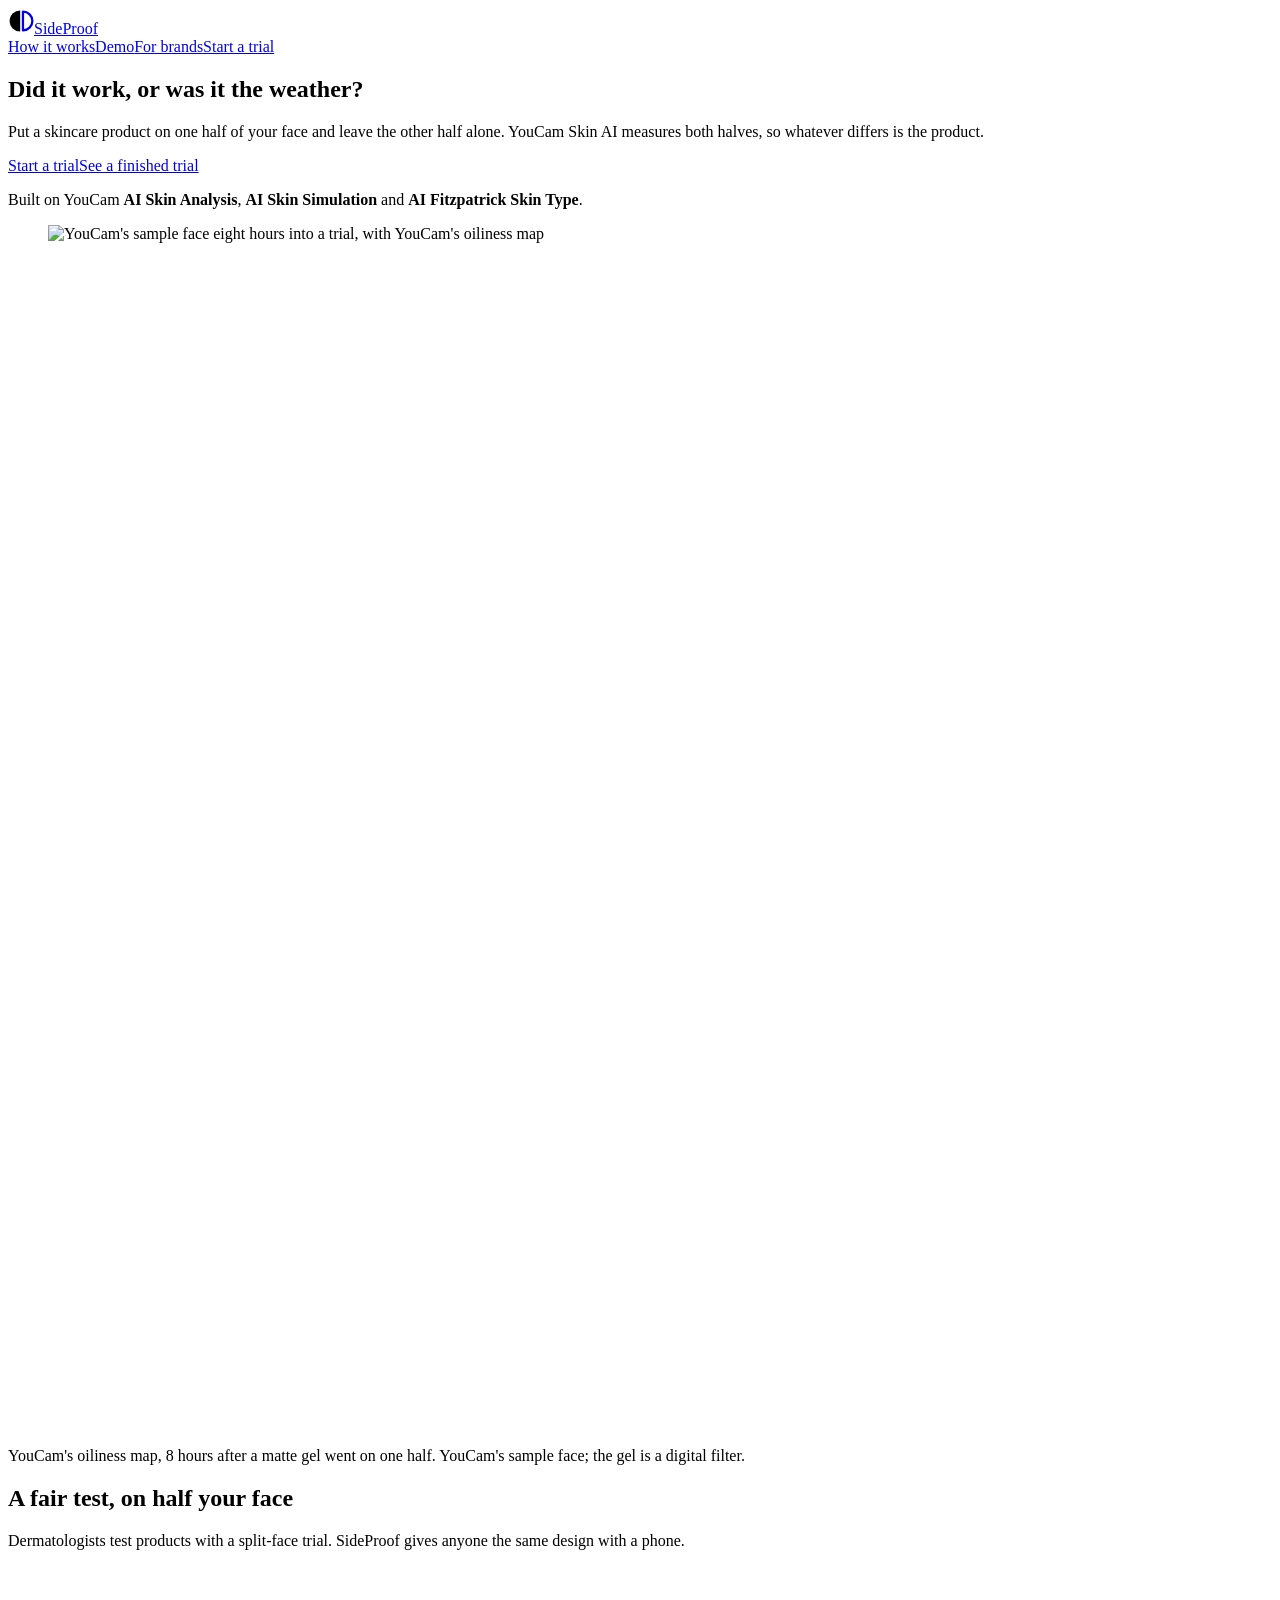
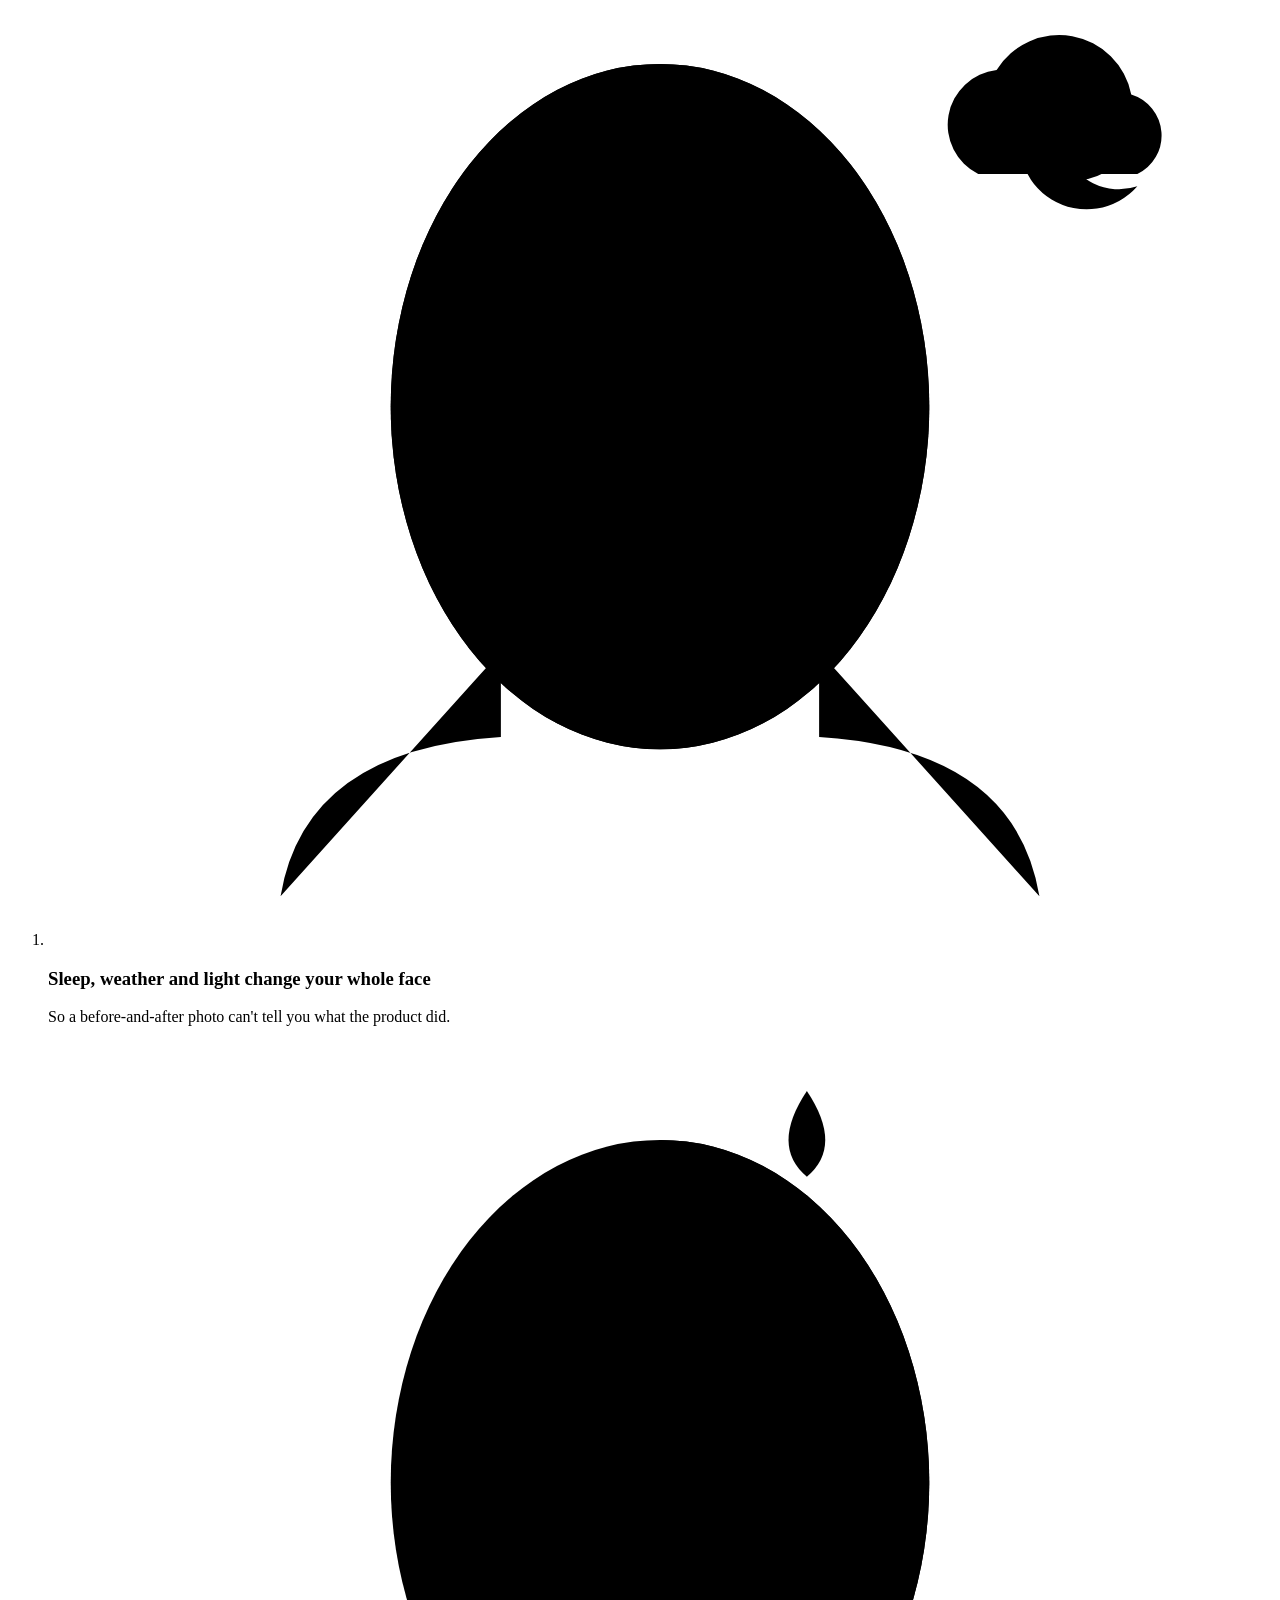
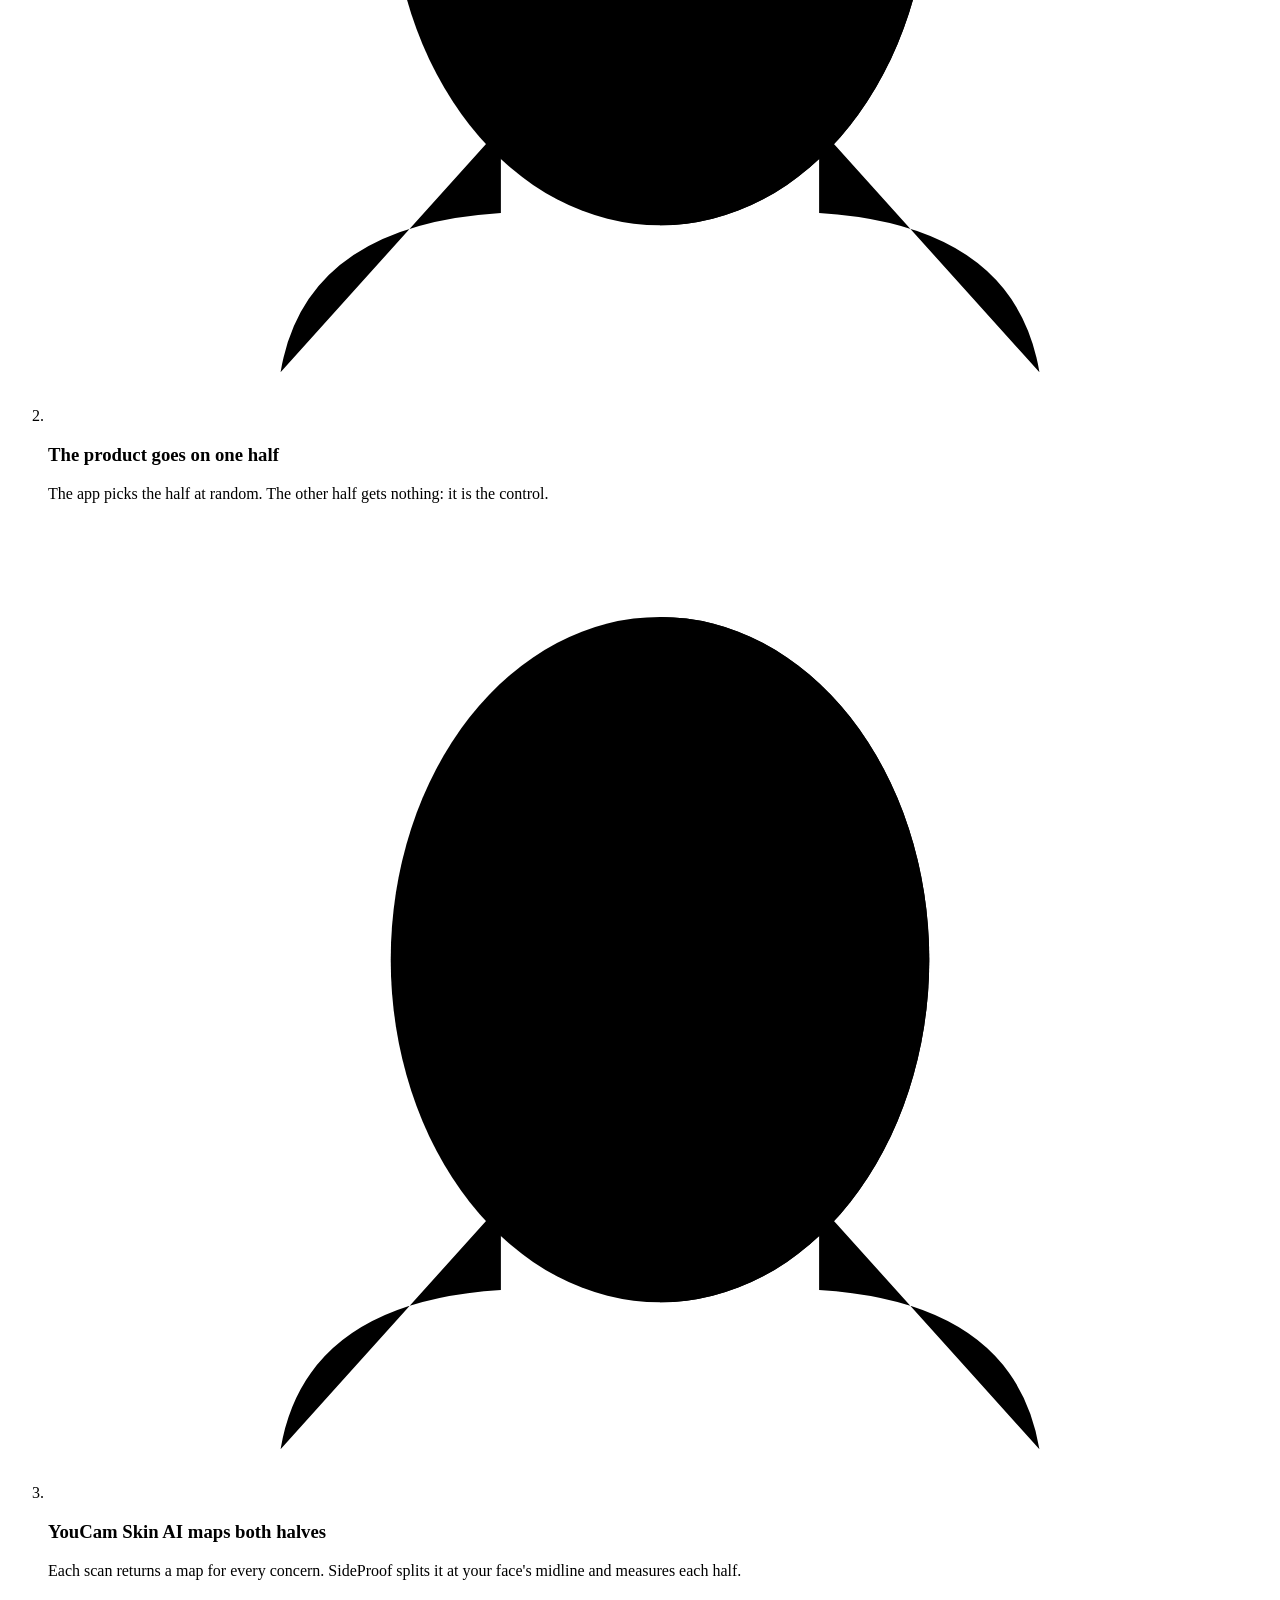
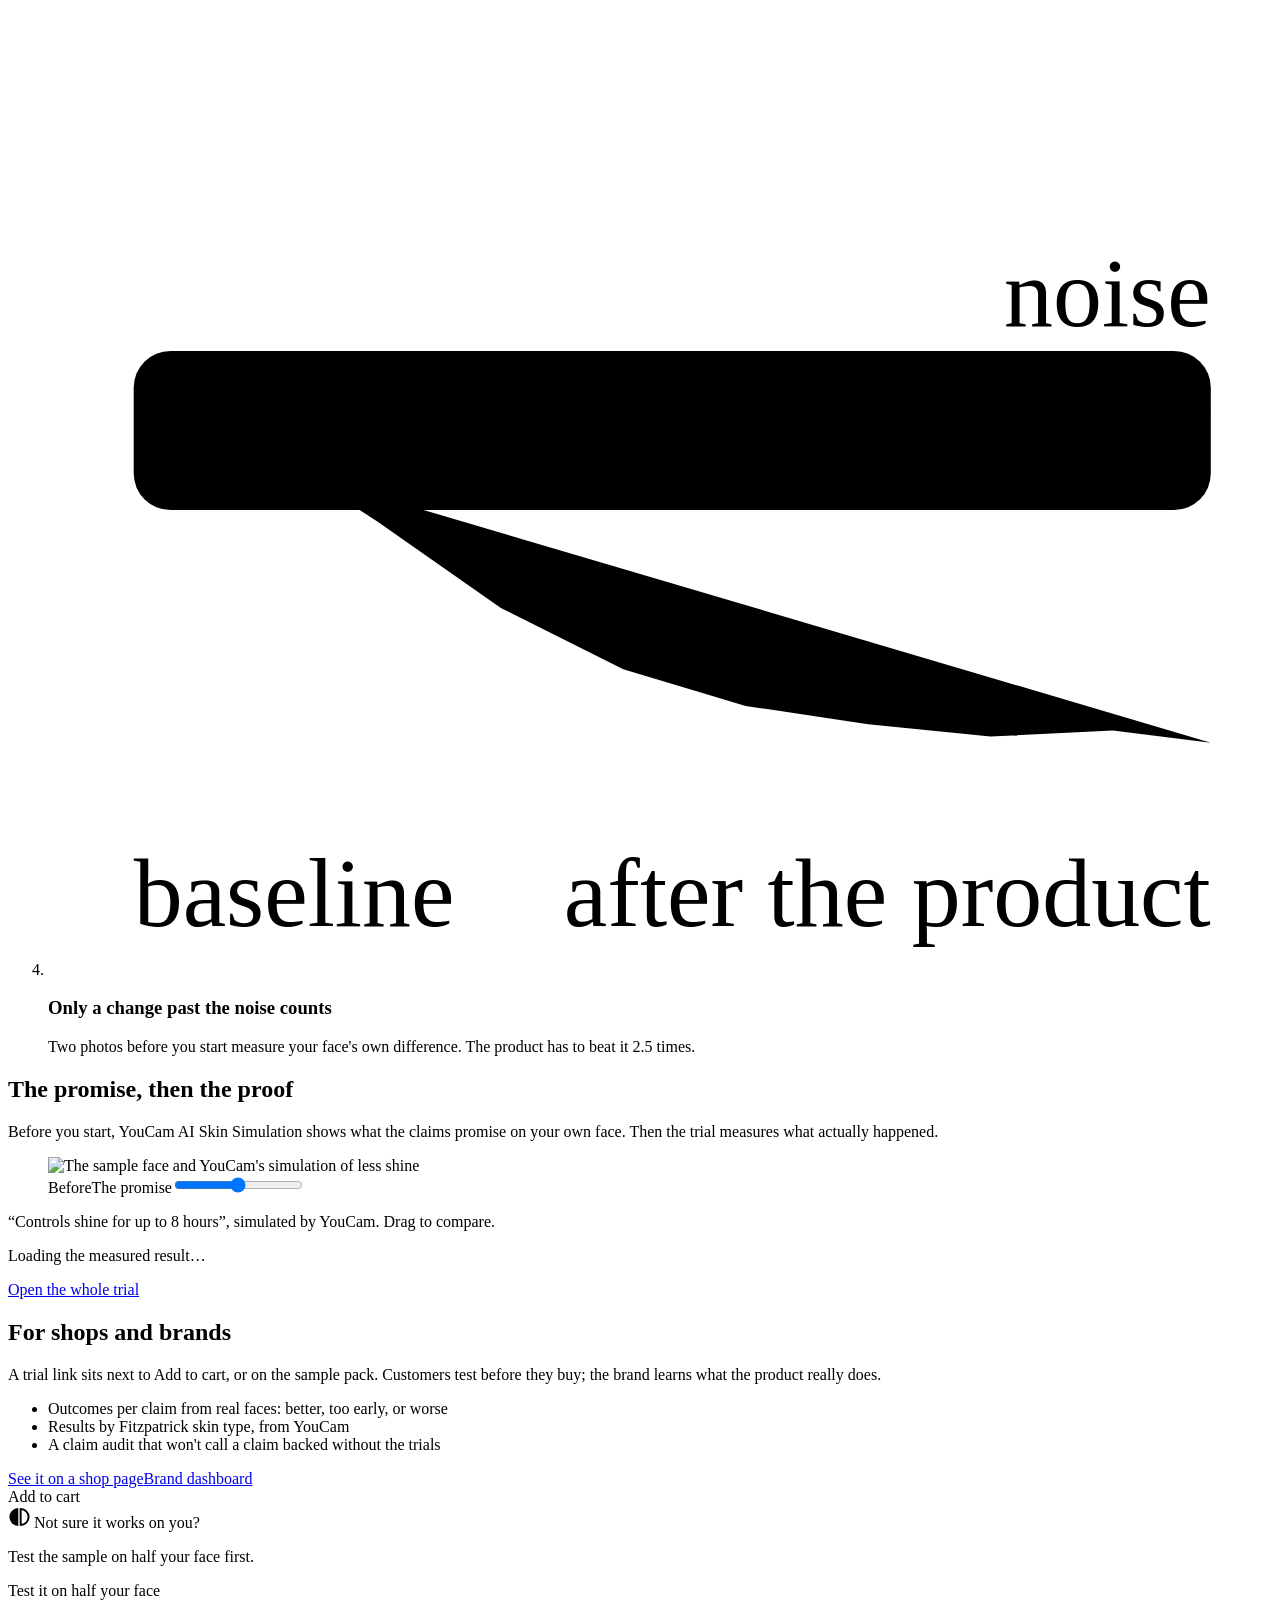
==== web-dist/index.html @ e0b5d931 "feat(app): YouCam's maps and the promise in the Android app; one source for the hero's numbers The A" ====
<!DOCTYPE html><html lang="en" class="PWQejW_variable izaPfW_variable"><head><meta charSet="utf-8"/><meta name="viewport" content="width=device-width, initial-scale=1"/><link rel="preload" href="/_next/static/media/4cf231d25563e07b-s.p.2874ccu1_u7jf.woff2" as="font" crossorigin="" type="font/woff2"/><link rel="preload" href="/_next/static/media/BricolageGrotesque-s.p.1uwcs07wwj__v.ttf" as="font" crossorigin="" type="font/ttf"/><link rel="preload" as="image" href="/demo-media/latest.jpg"/><link rel="preload" as="image" href="/demo-media/latest-oiliness.png"/><link rel="preload" as="image" href="/demo-media/baseline.jpg"/><link rel="preload" as="image" href="/demo-media/promise.jpg"/><link rel="stylesheet" href="/_next/static/chunks/27_x5f70g6dam.css" data-precedence="next"/><link rel="preload" as="script" fetchPriority="low" href="/_next/static/chunks/1x6obpmlu1_c2.js"/><script src="/_next/static/chunks/2r4s4h5xul1n-.js" async=""></script><script src="/_next/static/chunks/3wbm-994r45kr.js" async=""></script><script src="/_next/static/chunks/1kb4dcqdypxx7.js" async=""></script><script src="/_next/static/chunks/turbopack-3-ry682tkyiqk.js" async=""></script><script src="/_next/static/chunks/0umf92h1sb77c.js" async=""></script><script src="/_next/static/chunks/43yzdpwen7mfz.js" async=""></script><meta name="theme-color" content="#F2F4F3" media="(prefers-color-scheme: light)"/><meta name="theme-color" content="#0F171B" media="(prefers-color-scheme: dark)"/><title>SideProof</title><meta name="description" content="Test a skincare product on half your face. YouCam Skin AI measures both halves, so whatever differs is the product."/><link rel="icon" href="/favicon.png"/><link rel="apple-touch-icon" href="/icon-192.png"/><meta name="next-size-adjust" content=""/><script src="/_next/static/chunks/0cz1d0mv5g_q7.js" noModule=""></script></head><body><div hidden=""><!--$--><!--/$--></div><header class="nav"><a class="wordmark" aria-label="SideProof home" href="/"><svg width="26" height="26" viewBox="0 0 32 32" aria-hidden="true" class="mark"><path d="M15 3A13 13 0 0 0 15 29Z" fill="var(--cobalt)"></path><path d="M18.4 4.4A11.6 11.6 0 0 1 18.4 27.6Z" fill="none" stroke="currentColor" stroke-width="2.8" stroke-linejoin="round"></path></svg><span>SideProof</span></a><nav><a class="hide-sm" href="/#how">How it works</a><a class="hide-sm" href="/demo/">Demo</a><a class="hide-sm" href="/#brands">For brands</a><a class="btn btn-small" href="/new/">Start a trial</a></nav></header><main><section class="hero"><div class="hero-text"><h1>Did it work, or was it the weather?</h1><p class="lead">Put a skincare product on one half of your face and leave the other half alone. YouCam Skin AI measures both halves, so whatever differs is the product.</p><div class="ctas"><a class="btn" href="/new/">Start a trial</a><a class="btn btn-ghost" href="/demo/">See a finished trial</a></div><p class="apis">Built on YouCam <b>AI Skin Analysis</b>, <b>AI Skin Simulation</b> and <b>AI Fitzpatrick Skin Type</b>.</p></div><div class="hero-photo"><figure class="split"><img src="/demo-media/latest.jpg" alt="YouCam&#x27;s sample face eight hours into a trial, with YouCam&#x27;s oiliness map"/><img src="/demo-media/latest-oiliness.png" alt="" class="layer overlay"/><svg class="layer" viewBox="0 0 100 100" preserveAspectRatio="none" aria-hidden="true"><line x1="50" y1="0" x2="50" y2="100" class="midline"></line></svg></figure><p class="caption">YouCam&#x27;s oiliness map, 8 hours after a matte gel went on one half. YouCam&#x27;s sample face; the gel is a digital filter.</p></div></section><section id="how" class="section"><h2>A fair test, on half your face</h2><p class="lead narrow">Dermatologists test products with a split-face trial. SideProof gives anyone the same design with a phone.</p><ol class="steps"><li><svg viewBox="0 0 200 160" class="art art-weather" role="img" aria-label="Sun, cloud and night pass over the whole face"><g class="face"><path d="M38 152 Q42 128 74 126 L74 112 M126 112 L126 126 Q158 128 162 152"></path><ellipse cx="100" cy="72" rx="44" ry="56" class="skin"></ellipse><g class="features"><path d="M74 66 Q82 61 90 66 M110 66 Q118 61 126 66"></path><path d="M72 56 L90 54 M110 54 L128 56"></path><path d="M101 74 L95 92 L104 93"></path><path d="M88 106 Q100 112 112 106"></path></g></g><ellipse cx="100" cy="72" rx="44" ry="56" class="wash"></ellipse><g class="sky"><circle cx="168" cy="26" r="9" class="sun"></circle><path d="M152 34 a9 9 0 0 1 3-17 a12 12 0 0 1 22 4 a7 7 0 0 1 1 13 z" class="cloud"></path><path d="M172 18 a11 11 0 1 0 6 18 a9 9 0 0 1 -6 -18 z" class="moon"></path></g></svg><h3>Sleep, weather and light change your whole face</h3><p>So a before-and-after photo can&#x27;t tell you what the product did.</p></li><li><svg viewBox="0 0 200 160" class="art art-drop" role="img" aria-label="A drop of product lands on one half"><g class="face"><path d="M38 152 Q42 128 74 126 L74 112 M126 112 L126 126 Q158 128 162 152"></path><ellipse cx="100" cy="72" rx="44" ry="56" class="skin-control"></ellipse><g class="features"><path d="M74 66 Q82 61 90 66 M110 66 Q118 61 126 66"></path><path d="M72 56 L90 54 M110 54 L128 56"></path><path d="M101 74 L95 92 L104 93"></path><path d="M88 106 Q100 112 112 106"></path></g><line x1="100" y1="10" x2="100" y2="134" class="art-midline"></line></g><path d="M100 16 A44 56 0 0 1 100 128 Z" class="treated grow"></path><path d="M124 8 q6 9 0 14 q-6 -5 0 -14z" class="drop"></path></svg><h3>The product goes on one half</h3><p>The app picks the half at random. The other half gets nothing: it is the control.</p></li><li><svg viewBox="0 0 200 160" class="art art-scan" role="img" aria-label="A scan line maps both halves"><defs><clipPath id="head"><ellipse cx="100" cy="72" rx="44" ry="56"></ellipse></clipPath></defs><g class="face"><path d="M38 152 Q42 128 74 126 L74 112 M126 112 L126 126 Q158 128 162 152"></path><ellipse cx="100" cy="72" rx="44" ry="56" class="skin-control"></ellipse><g class="features"><path d="M74 66 Q82 61 90 66 M110 66 Q118 61 126 66"></path><path d="M72 56 L90 54 M110 54 L128 56"></path><path d="M101 74 L95 92 L104 93"></path><path d="M88 106 Q100 112 112 106"></path></g><line x1="100" y1="10" x2="100" y2="134" class="art-midline"></line></g><path d="M100 16 A44 56 0 0 1 100 128 Z" class="treated"></path><g clip-path="url(#head)"><circle cx="72" cy="40" r="2.6" class="spot " style="animation-delay:0.5s"></circle><circle cx="84" cy="58" r="2.6" class="spot " style="animation-delay:0.7250000000000001s"></circle><circle cx="66" cy="86" r="2.6" class="spot " style="animation-delay:1.075s"></circle><circle cx="80" cy="100" r="2.6" class="spot " style="animation-delay:1.25s"></circle><circle cx="92" cy="32" r="2.6" class="spot " style="animation-delay:0.4s"></circle><circle cx="118" cy="44" r="2.6" class="spot spot-t" style="animation-delay:0.55s"></circle><circle cx="128" cy="70" r="2.6" class="spot spot-t" style="animation-delay:0.875s"></circle><circle cx="112" cy="96" r="2.6" class="spot spot-t" style="animation-delay:1.2000000000000002s"></circle><circle cx="134" cy="90" r="2.6" class="spot spot-t" style="animation-delay:1.125s"></circle><circle cx="106" cy="60" r="2.6" class="spot spot-t" style="animation-delay:0.75s"></circle><rect x="50" y="0" width="100" height="6" class="scanline"></rect></g></svg><h3>YouCam Skin AI maps both halves</h3><p>Each scan returns a map for every concern. SideProof splits it at your face&#x27;s midline and measures each half.</p></li><li><svg viewBox="0 0 200 160" class="art art-chart" role="img" aria-label="The treated half&#x27;s line leaves the noise band; the control half stays inside"><rect x="14" y="58" width="176" height="26" rx="6" class="band"></rect><text x="190" y="54" text-anchor="end" class="art-label">noise</text><line x1="44" y1="30" x2="44" y2="138" class="divider"></line><text x="14" y="152" class="art-label">baseline</text><text x="190" y="152" text-anchor="end" class="art-label">after the product</text><polyline points="14,71 34,67 54,75 74,66 94,73 114,65 134,72 154,67 174,70 190,68" class="line-control"></polyline><polyline points="14,70 34,73 54,86 74,100 94,110 114,116 134,119 154,121 174,120 190,122" class="line-treated"></polyline></svg><h3>Only a change past the noise counts</h3><p>Two photos before you start measure your face&#x27;s own difference. The product has to beat it 2.5 times.</p></li></ol></section><section class="section"><h2>The promise, then the proof</h2><p class="lead narrow">Before you start, YouCam AI Skin Simulation shows what the claims promise on your own face. Then the trial measures what actually happened.</p><div class="two panel"><div><figure class="compare"><img src="/demo-media/baseline.jpg" alt="The sample face and YouCam&#x27;s simulation of less shine"/><img src="/demo-media/promise.jpg" alt="" class="layer" style="clip-path:inset(0 0 0 50%)"/><div class="handle" style="left:50%" aria-hidden="true"><span></span></div><span class="corner left">Before</span><span class="corner right">The promise</span><input type="range" min="0" max="100" aria-label="Drag between Before and The promise" value="50"/></figure><p class="caption">“Controls shine for up to 8 hours”, simulated by YouCam. Drag to compare.</p></div><div class="proof"><p class="muted">Loading the measured result…</p><a class="btn btn-ghost" href="/demo/">Open the whole trial</a></div></div></section><section id="brands" class="section brands"><div><h2>For shops and brands</h2><p class="lead">A trial link sits next to Add to cart, or on the sample pack. Customers test before they buy; the brand learns what the product really does.</p><ul class="ticks"><li>Outcomes per claim from real faces: better, too early, or worse</li><li>Results by Fitzpatrick skin type, from YouCam</li><li>A claim audit that won&#x27;t call a claim backed without the trials</li></ul><div class="ctas"><a href="/shop/A508A6" class="btn">See it on a shop page</a><a href="/dashboard" class="btn btn-ghost">Brand dashboard</a></div></div><div class="widget" aria-hidden="true"><div class="widget-buy">Add to cart</div><div class="widget-sp"><div class="widget-head"><svg width="22" height="22" viewBox="0 0 32 32" aria-hidden="true" class="mark"><path d="M15 3A13 13 0 0 0 15 29Z" fill="var(--cobalt)"></path><path d="M18.4 4.4A11.6 11.6 0 0 1 18.4 27.6Z" fill="none" stroke="currentColor" stroke-width="2.8" stroke-linejoin="round"></path></svg> Not sure it works on you?</div><p>Test the sample on half your face first.</p><div class="widget-btn">Test it on half your face</div></div></div></section></main><footer class="footer"><span>Photos are measured and dropped. Only the numbers are kept.</span><span>SideProof, built for the YouCam API hackathon</span></footer><!--$--><!--/$--><script id="_R_">(globalThis["TURBOPACK"] || (globalThis["TURBOPACK"] = [])).push({"otherChunks":["static/chunks/1x6obpmlu1_c2.js","static/chunks/2r4s4h5xul1n-.js","static/chunks/3wbm-994r45kr.js","static/chunks/1kb4dcqdypxx7.js"],"runtimeModuleIds":[94553]});</script><script src="/_next/static/chunks/1x6obpmlu1_c2.js" async=""></script><script>(self.__next_f=self.__next_f||[]).push([0])</script><script>self.__next_f.push([1,"1:\"$Sreact.fragment\"\n2:\"/_next/static/chunks/0umf92h1sb77c.js\"\n3:I[39756,[\"$2\"],\"default\"]\n4:I[37457,[\"$2\"],\"default\"]\n6:I[47257,[\"$2\"],\"ClientPageRoot\"]\n7:\"/_next/static/chunks/43yzdpwen7mfz.js\"\n8:I[31713,[\"$2\",\"$7\"],\"default\"]\nb:I[97367,[\"$2\"],\"OutletBoundary\"]\nc:\"$Sreact.suspense\"\ne:\"ViewportBoundary\"\nf:I[97367,[\"$2\"],\"$e\"]\n11:\"MetadataBoundary\"\n12:I[97367,[\"$2\"],\"$11\"]\n14:I[68027,[\"$2\"],\"default\",1]\n:HL[\"/_next/static/chunks/27_x5f70g6dam.css\",\"style\"]\n:HL[\"/_next/static/media/4cf231d25563e07b-s.p.2874ccu1_u7jf.woff2\",\"font\",{\"crossOrigin\":\"\",\"type\":\"font/woff2\"}]\n:HL[\"/_next/static/media/BricolageGrotesque-s.p.1uwcs07wwj__v.ttf\",\"font\",{\"crossOrigin\":\"\",\"type\":\"font/ttf\"}]\n5:[[\"children\",{\"s\":\"__PAGE__\",\"h\":512,\"d\":{\"r\":[\"$\",\"$1\",\"c\",{\"children\":[[\"$\",\"$L6\",null,{\"Component\":\"$8\",\"serverProvidedParams\":{\"searchParams\":{},\"params\":{},\"promises\":[\"$@9\",\"$@a\"]}}],[[\"$\",\"script\",\"script-0\",{\"src\":\"/_next/static/chunks/43yzdpwen7mfz.js\",\"async\":true,\"nonce\":\"$undefined\"}]],[\"$\",\"$Lb\",null,{\"children\":[\"$\",\"$c\",null,{\"name\":\"Next.MetadataOutlet\",\"children\":\"$@d\"}]}]]}],\"p\":false,\"v\":null}}]]\n0:{\"P\":null,\"c\":[\"\",\"\"],\"q\":\"\",\"i\":false,\"t\":{\"t\":{\"s\":\"\",\"h\":528,\"d\":{\"r\":[\"$\",\"$1\",\"c\",{\"children\":[[[\"$\",\"link\",\"0\",{\"rel\":\"stylesheet\",\"href\":\"/_next/static/chunks/27_x5f70g6dam.css\",\"precedence\":\"next\",\"crossOrigin\":\"$undefined\",\"nonce\":\"$undefined\"}],[\"$\",\"script\",\"script-0\",{\"src\":\"/_next/static/chunks/0umf92h1sb77c.js\",\"async\":true,\"nonce\":\"$undefined\"}]],[\"$\",\"html\",null,{\"lang\":\"en\",\"className\":\"PWQejW_variable izaPfW_variable\",\"children\":[\"$\",\"body\",null,{\"children\":[\"$\",\"$L3\",null,{\"parallelRouterKey\":\"children\",\"error\":\"$undefined\",\"errorStyles\":\"$undefined\",\"errorScripts\":\"$undefined\",\"template\":[\"$\",\"$L4\",null,{}],\"templateStyles\":\"$undefined\",\"templateScripts\":\"$undefined\",\"notFound\":[[[\"$\",\"title\",null,{\"children\":\"404: This page could not be found.\"}],[\"$\",\"div\",null,{\"style\":{\"fontFamily\":\"system-ui,\\\"Segoe UI\\\",Roboto,Helvetica,Arial,sans-serif,\\\"Apple Color Emoji\\\",\\\"Segoe UI Emoji\\\"\",\"height\":\"100vh\",\"textAlign\":\"center\",\"display\":\"flex\",\"flexDirection\":\"column\",\"alignItems\":\"center\",\"justifyContent\":\"center\"},\"children\":[\"$\",\"div\",null,{\"children\":[[\"$\",\"style\",null,{\"dangerouslySetInnerHTML\":{\"__html\":\"body{color:#000;background:#fff;margin:0}.next-error-h1{border-right:1px solid rgba(0,0,0,.3)}@media (prefers-color-scheme:dark){body{color:#fff;background:#000}.next-error-h1{border-right:1px solid rgba(255,255,255,.3)}}\"}}],[\"$\",\"h1\",null,{\"className\":\"next-error-h1\",\"style\":{\"display\":\"inline-block\",\"margin\":\"0 20px 0 0\",\"padding\":\"0 23px 0 0\",\"fontSize\":24,\"fontWeight\":500,\"verticalAlign\":\"top\",\"lineHeight\":\"49px\"},\"children\":404}],[\"$\",\"div\",null,{\"style\":{\"display\":\"inline-block\"},\"children\":[\"$\",\"h2\",null,{\"style\":{\"fontSize\":14,\"fontWeight\":400,\"lineHeight\":\"49px\",\"margin\":0},\"children\":\"This page could not be found.\"}]}]]}]}]],[]],\"forbidden\":\"$undefined\",\"unauthorized\":\"$undefined\"}]}]}]]}],\"p\":false,\"v\":null},\"c\":\"$Q5\"},\"h\":{\"r\":[\"$\",\"$1\",\"h\",{\"children\":[null,[\"$\",\"$Lf\",null,{\"children\":\"$L10\"}],[\"$\",\"$L12\",null,{\"children\":[[\"$\",\"div\",null,{\"hidden\":true,\"children\":[\"$\",\"$c\",null,{\"name\":\"Next.Metadata\",\"children\":\"$L13\"}]}],null]}],[\"$\",\"meta\",null,{\"name\":\"next-size-adjust\",\"content\":\"\"}]]}],\"p\":false,\"v\":null}},\"m\":\"$undefined\",\"G\":[\"$14\",[[\"$\",\"link\",\"0\",{\"rel\":\"stylesheet\",\"href\":\"/_next/static/chunks/27_x5f70g6dam.css\",\"precedence\":\"next\",\"crossOrigin\":\"$undefined\",\"nonce\":\"$undefined\"}]]],\"S\":true,\"r\":\"$undefined\",\"s\":\"$undefined\",\"a\":\"$undefined\",\"l\":\"$undefined\",\"p\":\"$undefined\",\"d\":\"$undefined\",\"b\":\"whlIcGqaySidC0x1lei0B\"}\n9:{}\na:\"$5:0:1:d:r:props:children:0:props:serverProvidedParams:params\"\n10:[[\"$\",\"meta\",\"0\",{\"charSet\":\"utf-8\"}],[\"$\",\"meta\",\"1\",{\"name\":\"viewport\",\"content\":\"width=device-width, initial-scale=1\"}],[\"$\",\"meta\",\"2\",{\"name\":\"theme-color\",\"content\":\"#F2F4F3\",\"media\":\"(prefers-color-scheme: light)\"}],[\"$\",\"meta\",\"3\",{\"name\":\"theme-color\",\"content\":\"#0F171B\",\"media\":\"(prefers-color-scheme: dark)\"}]]\n15:I[27201,[\"$2\"],\"IconMark\"]\nd:null\n13:[[\"$\",\"title\",\"0\",{\"children\":\"SideProof\"}],[\"$\",\"meta\",\"1\",{\"name\":\"description\",\"content\":\"Test a skincare product on half your face. YouCam Skin AI measures both halves, so whatever differs is the product.\"}],[\"$\",\"link\",\"2\",{\"rel\":\"icon\",\"href\":\"/favicon.png\"}],[\"$\",\"link\",\"3\",{\"rel\":\"apple-touch-icon\",\"href\":\"/icon-192.png\"}],[\"$\",\"$L15\",\"4\",{}]]\n"])</script></body></html>
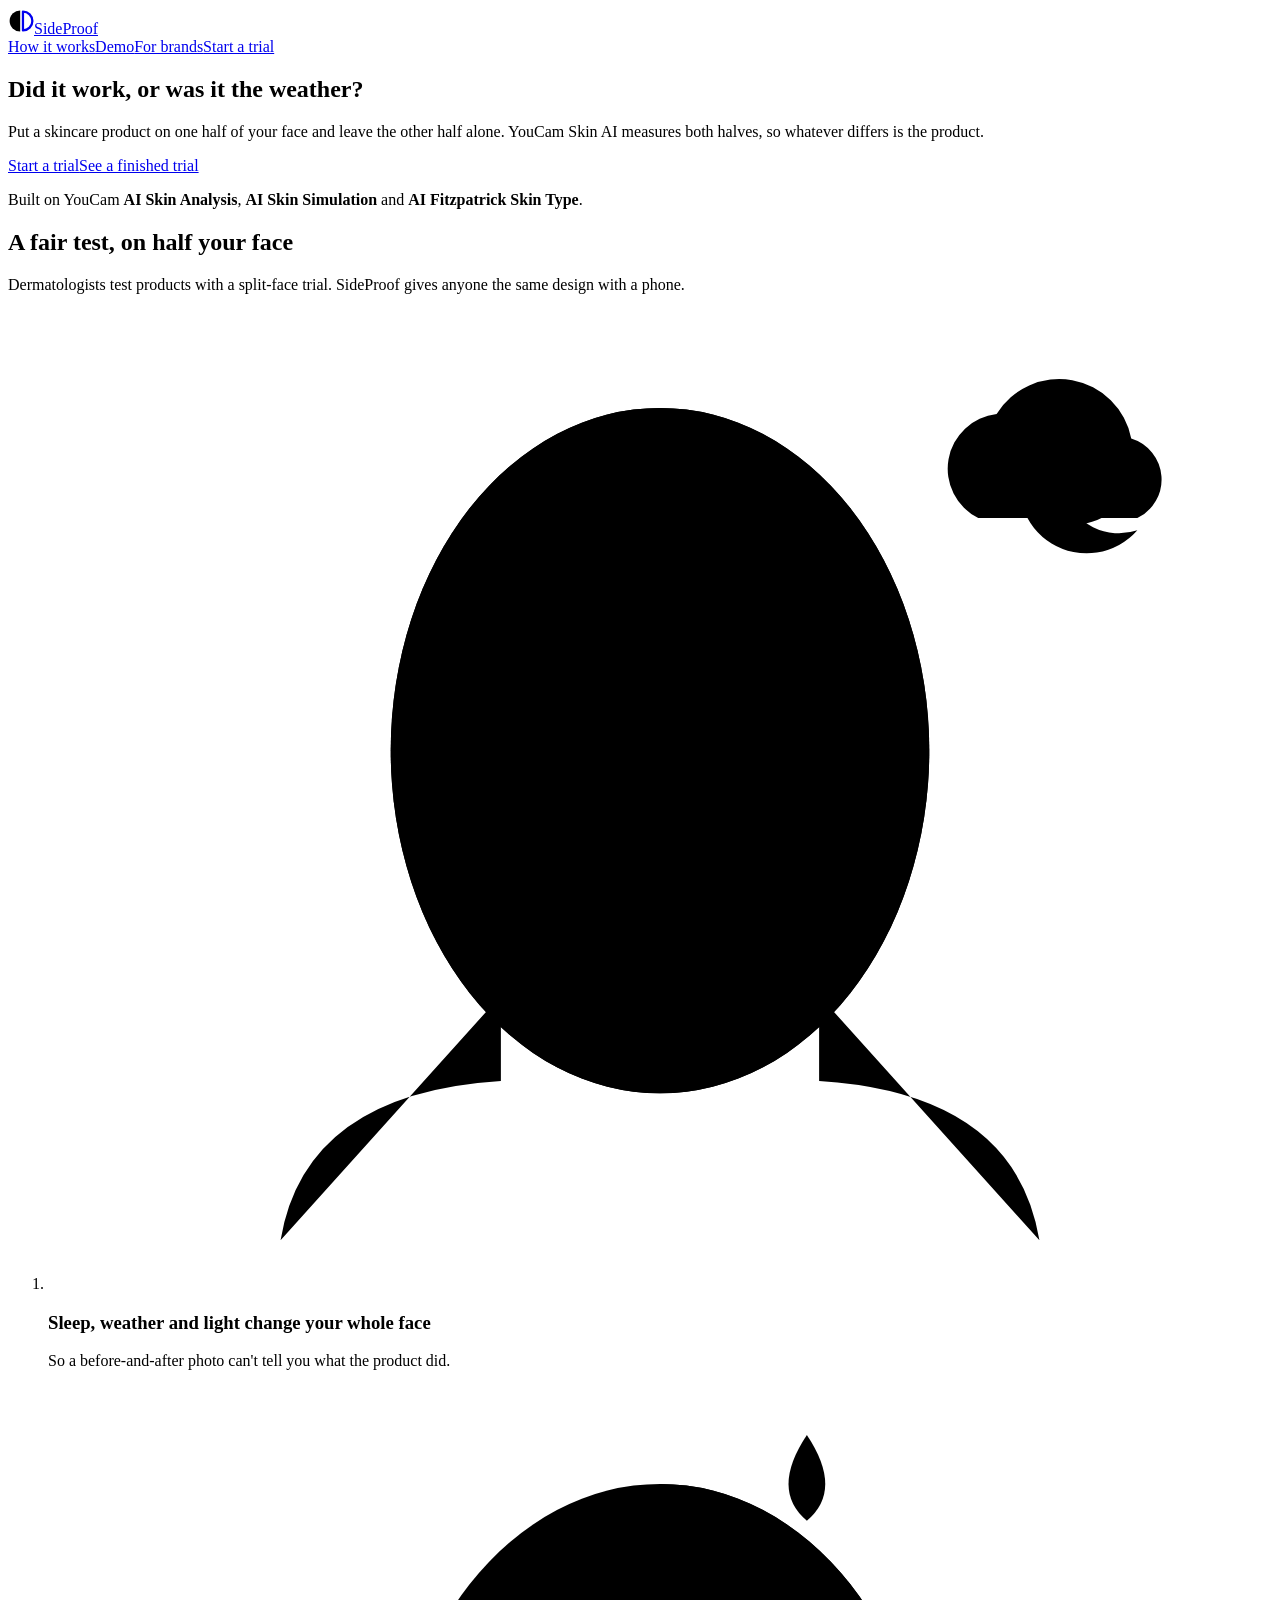
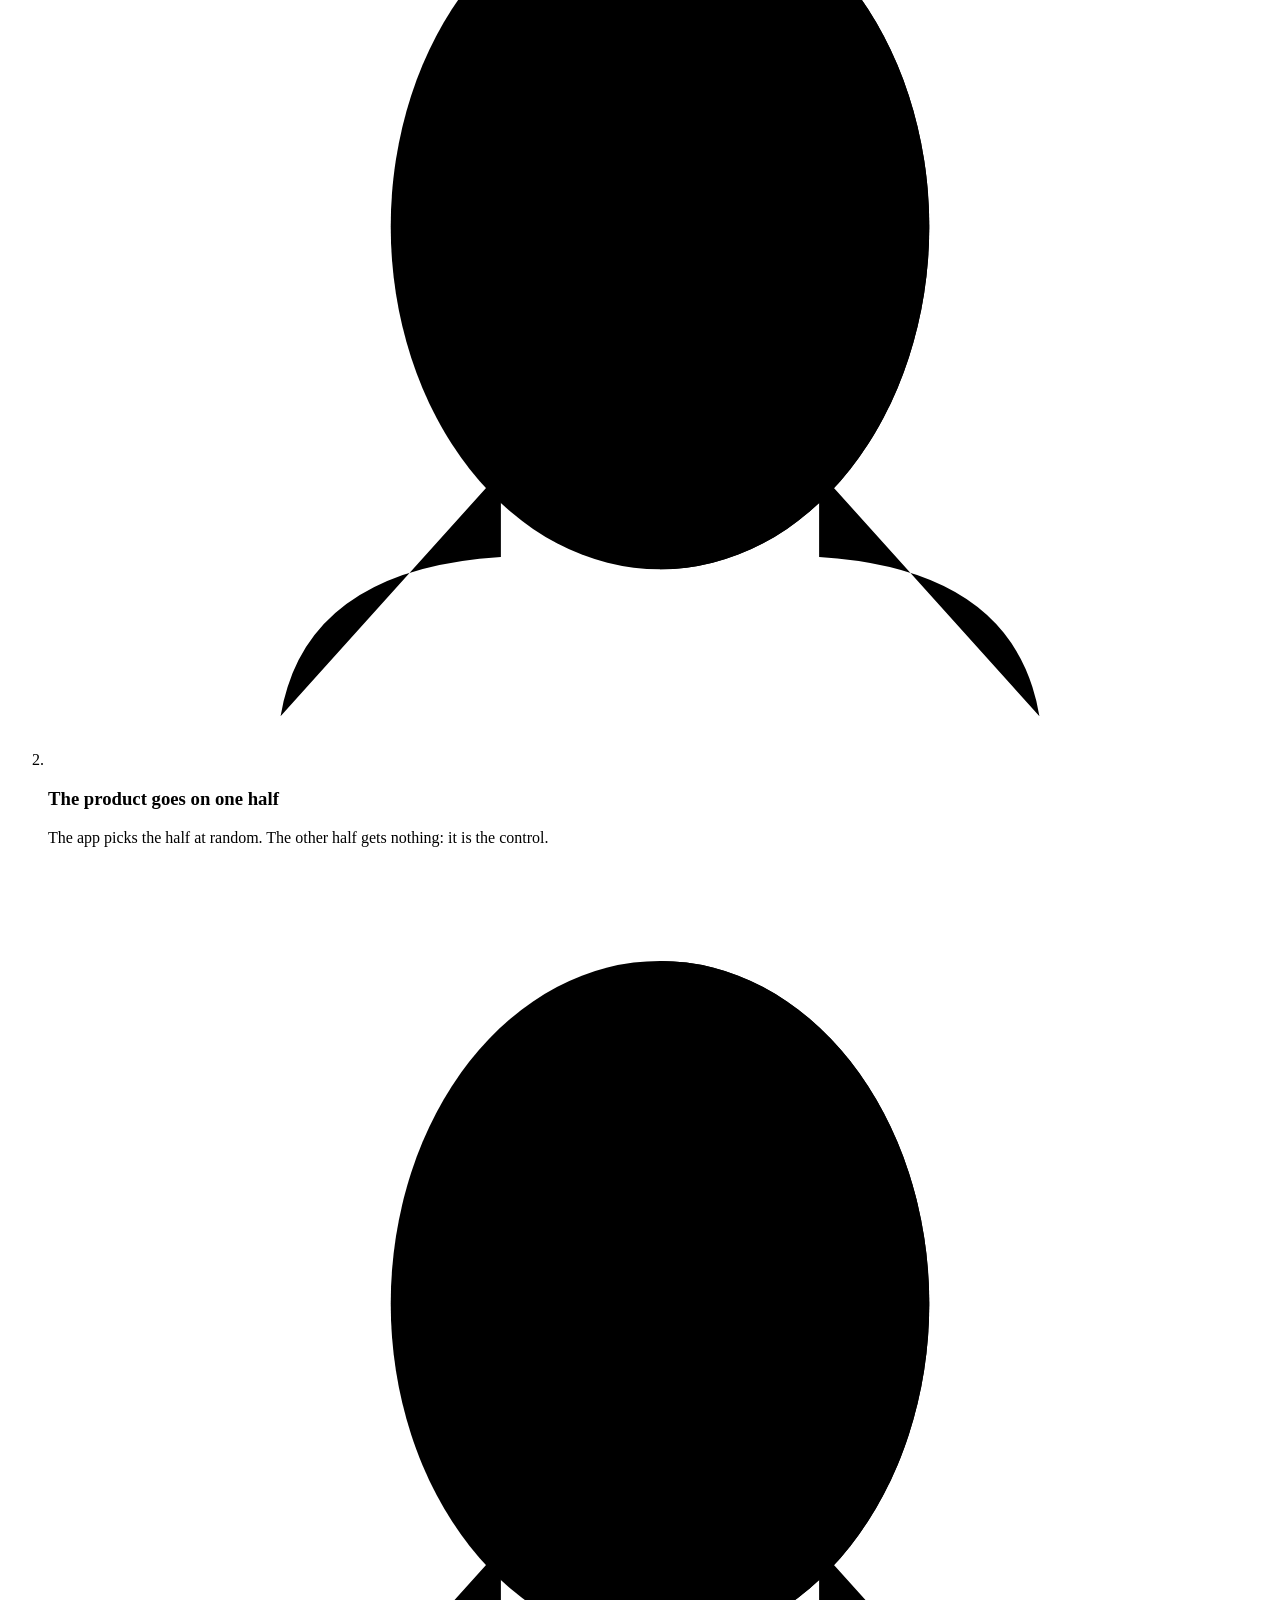
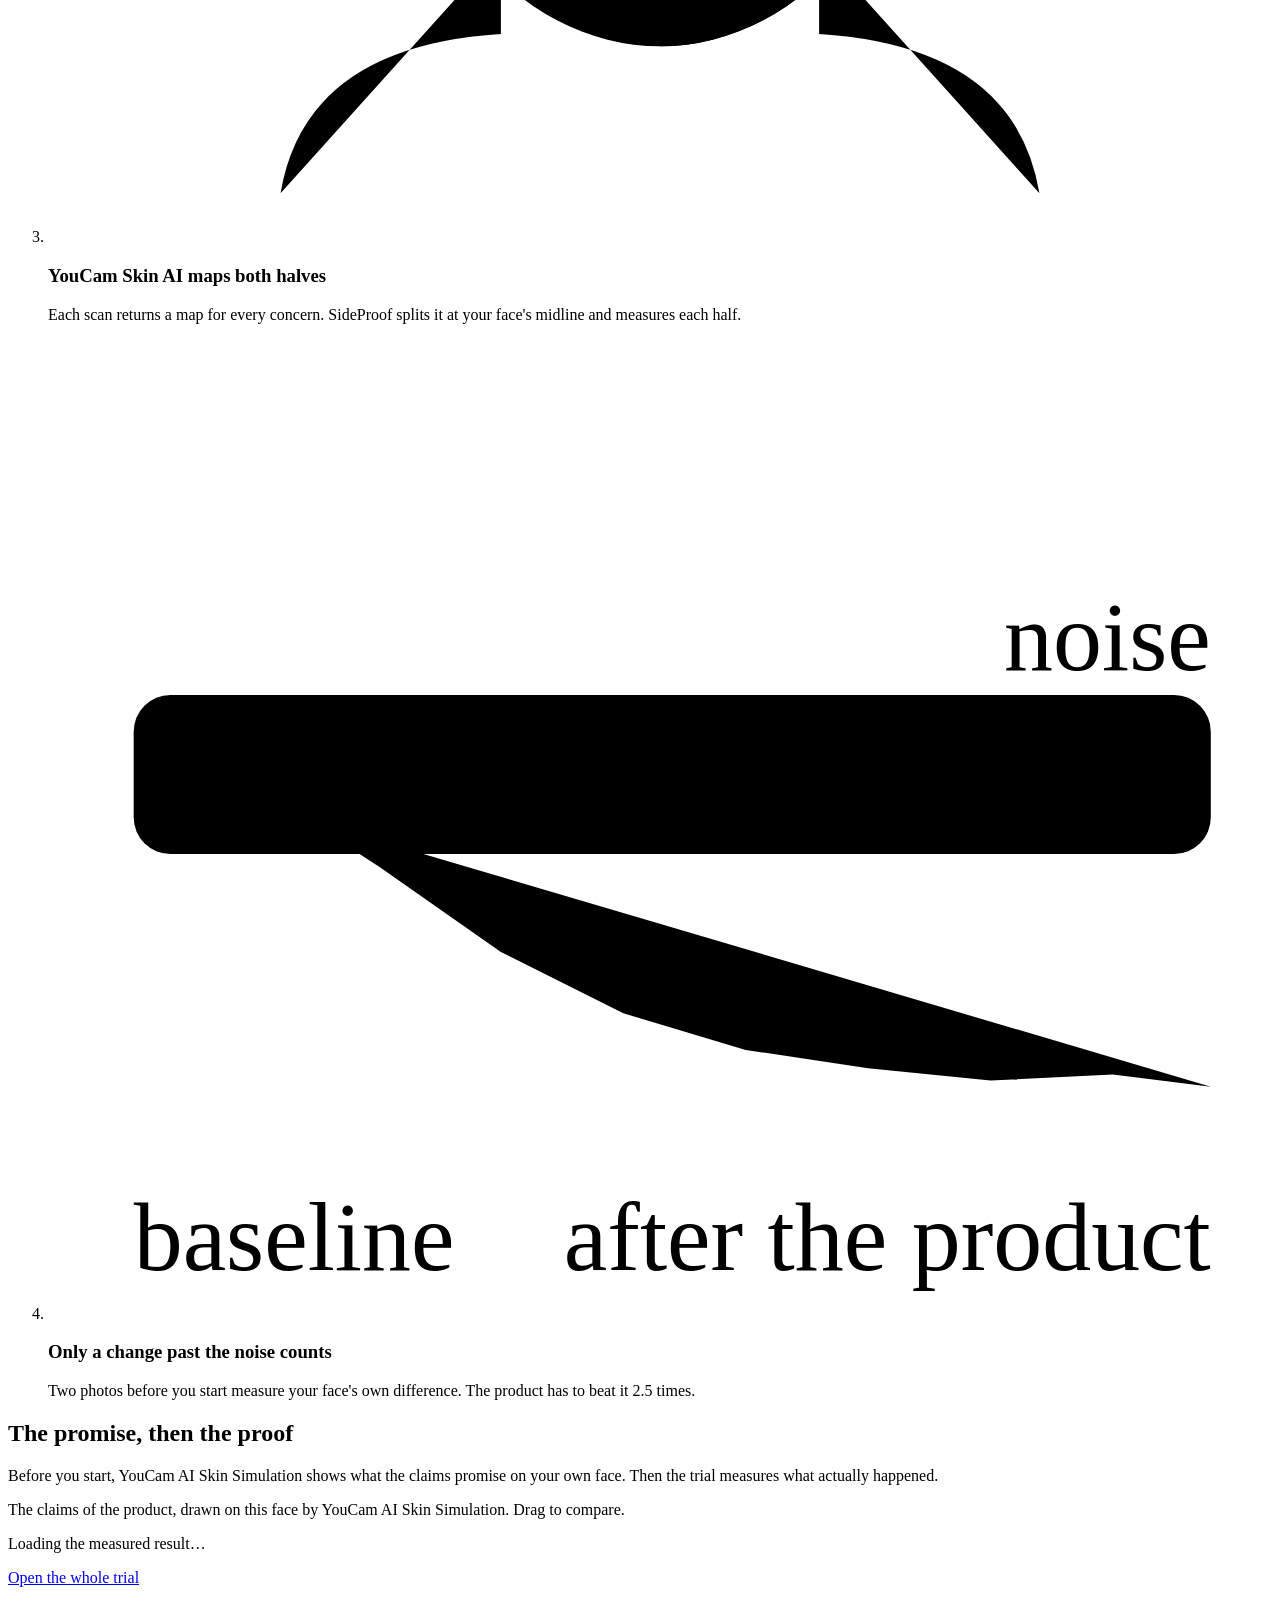
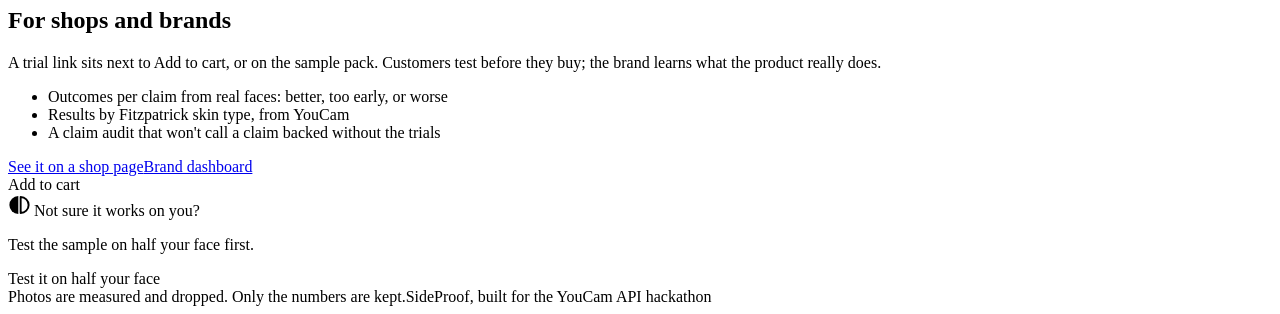
==== commit 8a20bb0a: "feat(web, app): two faces up front, a compare slider you can see working - The hero opens on the tri" ====
--- a/web-dist/index.html
+++ b/web-dist/index.html
@@ -1 +1 @@
-<!DOCTYPE html><html lang="en" class="PWQejW_variable izaPfW_variable"><head><meta charSet="utf-8"/><meta name="viewport" content="width=device-width, initial-scale=1"/><link rel="preload" href="/_next/static/media/4cf231d25563e07b-s.p.2874ccu1_u7jf.woff2" as="font" crossorigin="" type="font/woff2"/><link rel="preload" href="/_next/static/media/BricolageGrotesque-s.p.1uwcs07wwj__v.ttf" as="font" crossorigin="" type="font/ttf"/><link rel="preload" as="image" href="/demo-media/latest.jpg"/><link rel="preload" as="image" href="/demo-media/latest-oiliness.png"/><link rel="preload" as="image" href="/demo-media/baseline.jpg"/><link rel="preload" as="image" href="/demo-media/promise.jpg"/><link rel="stylesheet" href="/_next/static/chunks/27_x5f70g6dam.css" data-precedence="next"/><link rel="preload" as="script" fetchPriority="low" href="/_next/static/chunks/1x6obpmlu1_c2.js"/><script src="/_next/static/chunks/2r4s4h5xul1n-.js" async=""></script><script src="/_next/static/chunks/3wbm-994r45kr.js" async=""></script><script src="/_next/static/chunks/1kb4dcqdypxx7.js" async=""></script><script src="/_next/static/chunks/turbopack-3-ry682tkyiqk.js" async=""></script><script src="/_next/static/chunks/0umf92h1sb77c.js" async=""></script><script src="/_next/static/chunks/43yzdpwen7mfz.js" async=""></script><meta name="theme-color" content="#F2F4F3" media="(prefers-color-scheme: light)"/><meta name="theme-color" content="#0F171B" media="(prefers-color-scheme: dark)"/><title>SideProof</title><meta name="description" content="Test a skincare product on half your face. YouCam Skin AI measures both halves, so whatever differs is the product."/><link rel="icon" href="/favicon.png"/><link rel="apple-touch-icon" href="/icon-192.png"/><meta name="next-size-adjust" content=""/><script src="/_next/static/chunks/0cz1d0mv5g_q7.js" noModule=""></script></head><body><div hidden=""><!--$--><!--/$--></div><header class="nav"><a class="wordmark" aria-label="SideProof home" href="/"><svg width="26" height="26" viewBox="0 0 32 32" aria-hidden="true" class="mark"><path d="M15 3A13 13 0 0 0 15 29Z" fill="var(--cobalt)"></path><path d="M18.4 4.4A11.6 11.6 0 0 1 18.4 27.6Z" fill="none" stroke="currentColor" stroke-width="2.8" stroke-linejoin="round"></path></svg><span>SideProof</span></a><nav><a class="hide-sm" href="/#how">How it works</a><a class="hide-sm" href="/demo/">Demo</a><a class="hide-sm" href="/#brands">For brands</a><a class="btn btn-small" href="/new/">Start a trial</a></nav></header><main><section class="hero"><div class="hero-text"><h1>Did it work, or was it the weather?</h1><p class="lead">Put a skincare product on one half of your face and leave the other half alone. YouCam Skin AI measures both halves, so whatever differs is the product.</p><div class="ctas"><a class="btn" href="/new/">Start a trial</a><a class="btn btn-ghost" href="/demo/">See a finished trial</a></div><p class="apis">Built on YouCam <b>AI Skin Analysis</b>, <b>AI Skin Simulation</b> and <b>AI Fitzpatrick Skin Type</b>.</p></div><div class="hero-photo"><figure class="split"><img src="/demo-media/latest.jpg" alt="YouCam&#x27;s sample face eight hours into a trial, with YouCam&#x27;s oiliness map"/><img src="/demo-media/latest-oiliness.png" alt="" class="layer overlay"/><svg class="layer" viewBox="0 0 100 100" preserveAspectRatio="none" aria-hidden="true"><line x1="50" y1="0" x2="50" y2="100" class="midline"></line></svg></figure><p class="caption">YouCam&#x27;s oiliness map, 8 hours after a matte gel went on one half. YouCam&#x27;s sample face; the gel is a digital filter.</p></div></section><section id="how" class="section"><h2>A fair test, on half your face</h2><p class="lead narrow">Dermatologists test products with a split-face trial. SideProof gives anyone the same design with a phone.</p><ol class="steps"><li><svg viewBox="0 0 200 160" class="art art-weather" role="img" aria-label="Sun, cloud and night pass over the whole face"><g class="face"><path d="M38 152 Q42 128 74 126 L74 112 M126 112 L126 126 Q158 128 162 152"></path><ellipse cx="100" cy="72" rx="44" ry="56" class="skin"></ellipse><g class="features"><path d="M74 66 Q82 61 90 66 M110 66 Q118 61 126 66"></path><path d="M72 56 L90 54 M110 54 L128 56"></path><path d="M101 74 L95 92 L104 93"></path><path d="M88 106 Q100 112 112 106"></path></g></g><ellipse cx="100" cy="72" rx="44" ry="56" class="wash"></ellipse><g class="sky"><circle cx="168" cy="26" r="9" class="sun"></circle><path d="M152 34 a9 9 0 0 1 3-17 a12 12 0 0 1 22 4 a7 7 0 0 1 1 13 z" class="cloud"></path><path d="M172 18 a11 11 0 1 0 6 18 a9 9 0 0 1 -6 -18 z" class="moon"></path></g></svg><h3>Sleep, weather and light change your whole face</h3><p>So a before-and-after photo can&#x27;t tell you what the product did.</p></li><li><svg viewBox="0 0 200 160" class="art art-drop" role="img" aria-label="A drop of product lands on one half"><g class="face"><path d="M38 152 Q42 128 74 126 L74 112 M126 112 L126 126 Q158 128 162 152"></path><ellipse cx="100" cy="72" rx="44" ry="56" class="skin-control"></ellipse><g class="features"><path d="M74 66 Q82 61 90 66 M110 66 Q118 61 126 66"></path><path d="M72 56 L90 54 M110 54 L128 56"></path><path d="M101 74 L95 92 L104 93"></path><path d="M88 106 Q100 112 112 106"></path></g><line x1="100" y1="10" x2="100" y2="134" class="art-midline"></line></g><path d="M100 16 A44 56 0 0 1 100 128 Z" class="treated grow"></path><path d="M124 8 q6 9 0 14 q-6 -5 0 -14z" class="drop"></path></svg><h3>The product goes on one half</h3><p>The app picks the half at random. The other half gets nothing: it is the control.</p></li><li><svg viewBox="0 0 200 160" class="art art-scan" role="img" aria-label="A scan line maps both halves"><defs><clipPath id="head"><ellipse cx="100" cy="72" rx="44" ry="56"></ellipse></clipPath></defs><g class="face"><path d="M38 152 Q42 128 74 126 L74 112 M126 112 L126 126 Q158 128 162 152"></path><ellipse cx="100" cy="72" rx="44" ry="56" class="skin-control"></ellipse><g class="features"><path d="M74 66 Q82 61 90 66 M110 66 Q118 61 126 66"></path><path d="M72 56 L90 54 M110 54 L128 56"></path><path d="M101 74 L95 92 L104 93"></path><path d="M88 106 Q100 112 112 106"></path></g><line x1="100" y1="10" x2="100" y2="134" class="art-midline"></line></g><path d="M100 16 A44 56 0 0 1 100 128 Z" class="treated"></path><g clip-path="url(#head)"><circle cx="72" cy="40" r="2.6" class="spot " style="animation-delay:0.5s"></circle><circle cx="84" cy="58" r="2.6" class="spot " style="animation-delay:0.7250000000000001s"></circle><circle cx="66" cy="86" r="2.6" class="spot " style="animation-delay:1.075s"></circle><circle cx="80" cy="100" r="2.6" class="spot " style="animation-delay:1.25s"></circle><circle cx="92" cy="32" r="2.6" class="spot " style="animation-delay:0.4s"></circle><circle cx="118" cy="44" r="2.6" class="spot spot-t" style="animation-delay:0.55s"></circle><circle cx="128" cy="70" r="2.6" class="spot spot-t" style="animation-delay:0.875s"></circle><circle cx="112" cy="96" r="2.6" class="spot spot-t" style="animation-delay:1.2000000000000002s"></circle><circle cx="134" cy="90" r="2.6" class="spot spot-t" style="animation-delay:1.125s"></circle><circle cx="106" cy="60" r="2.6" class="spot spot-t" style="animation-delay:0.75s"></circle><rect x="50" y="0" width="100" height="6" class="scanline"></rect></g></svg><h3>YouCam Skin AI maps both halves</h3><p>Each scan returns a map for every concern. SideProof splits it at your face&#x27;s midline and measures each half.</p></li><li><svg viewBox="0 0 200 160" class="art art-chart" role="img" aria-label="The treated half&#x27;s line leaves the noise band; the control half stays inside"><rect x="14" y="58" width="176" height="26" rx="6" class="band"></rect><text x="190" y="54" text-anchor="end" class="art-label">noise</text><line x1="44" y1="30" x2="44" y2="138" class="divider"></line><text x="14" y="152" class="art-label">baseline</text><text x="190" y="152" text-anchor="end" class="art-label">after the product</text><polyline points="14,71 34,67 54,75 74,66 94,73 114,65 134,72 154,67 174,70 190,68" class="line-control"></polyline><polyline points="14,70 34,73 54,86 74,100 94,110 114,116 134,119 154,121 174,120 190,122" class="line-treated"></polyline></svg><h3>Only a change past the noise counts</h3><p>Two photos before you start measure your face&#x27;s own difference. The product has to beat it 2.5 times.</p></li></ol></section><section class="section"><h2>The promise, then the proof</h2><p class="lead narrow">Before you start, YouCam AI Skin Simulation shows what the claims promise on your own face. Then the trial measures what actually happened.</p><div class="two panel"><div><figure class="compare"><img src="/demo-media/baseline.jpg" alt="The sample face and YouCam&#x27;s simulation of less shine"/><img src="/demo-media/promise.jpg" alt="" class="layer" style="clip-path:inset(0 0 0 50%)"/><div class="handle" style="left:50%" aria-hidden="true"><span></span></div><span class="corner left">Before</span><span class="corner right">The promise</span><input type="range" min="0" max="100" aria-label="Drag between Before and The promise" value="50"/></figure><p class="caption">“Controls shine for up to 8 hours”, simulated by YouCam. Drag to compare.</p></div><div class="proof"><p class="muted">Loading the measured result…</p><a class="btn btn-ghost" href="/demo/">Open the whole trial</a></div></div></section><section id="brands" class="section brands"><div><h2>For shops and brands</h2><p class="lead">A trial link sits next to Add to cart, or on the sample pack. Customers test before they buy; the brand learns what the product really does.</p><ul class="ticks"><li>Outcomes per claim from real faces: better, too early, or worse</li><li>Results by Fitzpatrick skin type, from YouCam</li><li>A claim audit that won&#x27;t call a claim backed without the trials</li></ul><div class="ctas"><a href="/shop/A508A6" class="btn">See it on a shop page</a><a href="/dashboard" class="btn btn-ghost">Brand dashboard</a></div></div><div class="widget" aria-hidden="true"><div class="widget-buy">Add to cart</div><div class="widget-sp"><div class="widget-head"><svg width="22" height="22" viewBox="0 0 32 32" aria-hidden="true" class="mark"><path d="M15 3A13 13 0 0 0 15 29Z" fill="var(--cobalt)"></path><path d="M18.4 4.4A11.6 11.6 0 0 1 18.4 27.6Z" fill="none" stroke="currentColor" stroke-width="2.8" stroke-linejoin="round"></path></svg> Not sure it works on you?</div><p>Test the sample on half your face first.</p><div class="widget-btn">Test it on half your face</div></div></div></section></main><footer class="footer"><span>Photos are measured and dropped. Only the numbers are kept.</span><span>SideProof, built for the YouCam API hackathon</span></footer><!--$--><!--/$--><script id="_R_">(globalThis["TURBOPACK"] || (globalThis["TURBOPACK"] = [])).push({"otherChunks":["static/chunks/1x6obpmlu1_c2.js","static/chunks/2r4s4h5xul1n-.js","static/chunks/3wbm-994r45kr.js","static/chunks/1kb4dcqdypxx7.js"],"runtimeModuleIds":[94553]});</script><script src="/_next/static/chunks/1x6obpmlu1_c2.js" async=""></script><script>(self.__next_f=self.__next_f||[]).push([0])</script><script>self.__next_f.push([1,"1:\"$Sreact.fragment\"\n2:\"/_next/static/chunks/0umf92h1sb77c.js\"\n3:I[39756,[\"$2\"],\"default\"]\n4:I[37457,[\"$2\"],\"default\"]\n6:I[47257,[\"$2\"],\"ClientPageRoot\"]\n7:\"/_next/static/chunks/43yzdpwen7mfz.js\"\n8:I[31713,[\"$2\",\"$7\"],\"default\"]\nb:I[97367,[\"$2\"],\"OutletBoundary\"]\nc:\"$Sreact.suspense\"\ne:\"ViewportBoundary\"\nf:I[97367,[\"$2\"],\"$e\"]\n11:\"MetadataBoundary\"\n12:I[97367,[\"$2\"],\"$11\"]\n14:I[68027,[\"$2\"],\"default\",1]\n:HL[\"/_next/static/chunks/27_x5f70g6dam.css\",\"style\"]\n:HL[\"/_next/static/media/4cf231d25563e07b-s.p.2874ccu1_u7jf.woff2\",\"font\",{\"crossOrigin\":\"\",\"type\":\"font/woff2\"}]\n:HL[\"/_next/static/media/BricolageGrotesque-s.p.1uwcs07wwj__v.ttf\",\"font\",{\"crossOrigin\":\"\",\"type\":\"font/ttf\"}]\n5:[[\"children\",{\"s\":\"__PAGE__\",\"h\":512,\"d\":{\"r\":[\"$\",\"$1\",\"c\",{\"children\":[[\"$\",\"$L6\",null,{\"Component\":\"$8\",\"serverProvidedParams\":{\"searchParams\":{},\"params\":{},\"promises\":[\"$@9\",\"$@a\"]}}],[[\"$\",\"script\",\"script-0\",{\"src\":\"/_next/static/chunks/43yzdpwen7mfz.js\",\"async\":true,\"nonce\":\"$undefined\"}]],[\"$\",\"$Lb\",null,{\"children\":[\"$\",\"$c\",null,{\"name\":\"Next.MetadataOutlet\",\"children\":\"$@d\"}]}]]}],\"p\":false,\"v\":null}}]]\n0:{\"P\":null,\"c\":[\"\",\"\"],\"q\":\"\",\"i\":false,\"t\":{\"t\":{\"s\":\"\",\"h\":528,\"d\":{\"r\":[\"$\",\"$1\",\"c\",{\"children\":[[[\"$\",\"link\",\"0\",{\"rel\":\"stylesheet\",\"href\":\"/_next/static/chunks/27_x5f70g6dam.css\",\"precedence\":\"next\",\"crossOrigin\":\"$undefined\",\"nonce\":\"$undefined\"}],[\"$\",\"script\",\"script-0\",{\"src\":\"/_next/static/chunks/0umf92h1sb77c.js\",\"async\":true,\"nonce\":\"$undefined\"}]],[\"$\",\"html\",null,{\"lang\":\"en\",\"className\":\"PWQejW_variable izaPfW_variable\",\"children\":[\"$\",\"body\",null,{\"children\":[\"$\",\"$L3\",null,{\"parallelRouterKey\":\"children\",\"error\":\"$undefined\",\"errorStyles\":\"$undefined\",\"errorScripts\":\"$undefined\",\"template\":[\"$\",\"$L4\",null,{}],\"templateStyles\":\"$undefined\",\"templateScripts\":\"$undefined\",\"notFound\":[[[\"$\",\"title\",null,{\"children\":\"404: This page could not be found.\"}],[\"$\",\"div\",null,{\"style\":{\"fontFamily\":\"system-ui,\\\"Segoe UI\\\",Roboto,Helvetica,Arial,sans-serif,\\\"Apple Color Emoji\\\",\\\"Segoe UI Emoji\\\"\",\"height\":\"100vh\",\"textAlign\":\"center\",\"display\":\"flex\",\"flexDirection\":\"column\",\"alignItems\":\"center\",\"justifyContent\":\"center\"},\"children\":[\"$\",\"div\",null,{\"children\":[[\"$\",\"style\",null,{\"dangerouslySetInnerHTML\":{\"__html\":\"body{color:#000;background:#fff;margin:0}.next-error-h1{border-right:1px solid rgba(0,0,0,.3)}@media (prefers-color-scheme:dark){body{color:#fff;background:#000}.next-error-h1{border-right:1px solid rgba(255,255,255,.3)}}\"}}],[\"$\",\"h1\",null,{\"className\":\"next-error-h1\",\"style\":{\"display\":\"inline-block\",\"margin\":\"0 20px 0 0\",\"padding\":\"0 23px 0 0\",\"fontSize\":24,\"fontWeight\":500,\"verticalAlign\":\"top\",\"lineHeight\":\"49px\"},\"children\":404}],[\"$\",\"div\",null,{\"style\":{\"display\":\"inline-block\"},\"children\":[\"$\",\"h2\",null,{\"style\":{\"fontSize\":14,\"fontWeight\":400,\"lineHeight\":\"49px\",\"margin\":0},\"children\":\"This page could not be found.\"}]}]]}]}]],[]],\"forbidden\":\"$undefined\",\"unauthorized\":\"$undefined\"}]}]}]]}],\"p\":false,\"v\":null},\"c\":\"$Q5\"},\"h\":{\"r\":[\"$\",\"$1\",\"h\",{\"children\":[null,[\"$\",\"$Lf\",null,{\"children\":\"$L10\"}],[\"$\",\"$L12\",null,{\"children\":[[\"$\",\"div\",null,{\"hidden\":true,\"children\":[\"$\",\"$c\",null,{\"name\":\"Next.Metadata\",\"children\":\"$L13\"}]}],null]}],[\"$\",\"meta\",null,{\"name\":\"next-size-adjust\",\"content\":\"\"}]]}],\"p\":false,\"v\":null}},\"m\":\"$undefined\",\"G\":[\"$14\",[[\"$\",\"link\",\"0\",{\"rel\":\"stylesheet\",\"href\":\"/_next/static/chunks/27_x5f70g6dam.css\",\"precedence\":\"next\",\"crossOrigin\":\"$undefined\",\"nonce\":\"$undefined\"}]]],\"S\":true,\"r\":\"$undefined\",\"s\":\"$undefined\",\"a\":\"$undefined\",\"l\":\"$undefined\",\"p\":\"$undefined\",\"d\":\"$undefined\",\"b\":\"whlIcGqaySidC0x1lei0B\"}\n9:{}\na:\"$5:0:1:d:r:props:children:0:props:serverProvidedParams:params\"\n10:[[\"$\",\"meta\",\"0\",{\"charSet\":\"utf-8\"}],[\"$\",\"meta\",\"1\",{\"name\":\"viewport\",\"content\":\"width=device-width, initial-scale=1\"}],[\"$\",\"meta\",\"2\",{\"name\":\"theme-color\",\"content\":\"#F2F4F3\",\"media\":\"(prefers-color-scheme: light)\"}],[\"$\",\"meta\",\"3\",{\"name\":\"theme-color\",\"content\":\"#0F171B\",\"media\":\"(prefers-color-scheme: dark)\"}]]\n15:I[27201,[\"$2\"],\"IconMark\"]\nd:null\n13:[[\"$\",\"title\",\"0\",{\"children\":\"SideProof\"}],[\"$\",\"meta\",\"1\",{\"name\":\"description\",\"content\":\"Test a skincare product on half your face. YouCam Skin AI measures both halves, so whatever differs is the product.\"}],[\"$\",\"link\",\"2\",{\"rel\":\"icon\",\"href\":\"/favicon.png\"}],[\"$\",\"link\",\"3\",{\"rel\":\"apple-touch-icon\",\"href\":\"/icon-192.png\"}],[\"$\",\"$L15\",\"4\",{}]]\n"])</script></body></html>+<!DOCTYPE html><html lang="en" class="PWQejW_variable izaPfW_variable"><head><meta charSet="utf-8"/><meta name="viewport" content="width=device-width, initial-scale=1"/><link rel="preload" href="/_next/static/media/4cf231d25563e07b-s.p.2874ccu1_u7jf.woff2" as="font" crossorigin="" type="font/woff2"/><link rel="preload" href="/_next/static/media/BricolageGrotesque-s.p.1uwcs07wwj__v.ttf" as="font" crossorigin="" type="font/ttf"/><link rel="stylesheet" href="/_next/static/chunks/1lod4rueahsue.css" data-precedence="next"/><link rel="preload" as="script" fetchPriority="low" href="/_next/static/chunks/1x6obpmlu1_c2.js"/><script src="/_next/static/chunks/2r4s4h5xul1n-.js" async=""></script><script src="/_next/static/chunks/3wbm-994r45kr.js" async=""></script><script src="/_next/static/chunks/1kb4dcqdypxx7.js" async=""></script><script src="/_next/static/chunks/turbopack-3-ry682tkyiqk.js" async=""></script><script src="/_next/static/chunks/0umf92h1sb77c.js" async=""></script><script src="/_next/static/chunks/02n3oe6wvfikr.js" async=""></script><meta name="theme-color" content="#F2F4F3" media="(prefers-color-scheme: light)"/><meta name="theme-color" content="#0F171B" media="(prefers-color-scheme: dark)"/><title>SideProof</title><meta name="description" content="Test a skincare product on half your face. YouCam Skin AI measures both halves, so whatever differs is the product."/><link rel="icon" href="/favicon.png"/><link rel="apple-touch-icon" href="/icon-192.png"/><meta name="next-size-adjust" content=""/><script src="/_next/static/chunks/0cz1d0mv5g_q7.js" noModule=""></script></head><body><div hidden=""><!--$--><!--/$--></div><header class="nav"><a class="wordmark" aria-label="SideProof home" href="/"><svg width="26" height="26" viewBox="0 0 32 32" aria-hidden="true" class="mark"><path d="M15 3A13 13 0 0 0 15 29Z" fill="var(--cobalt)"></path><path d="M18.4 4.4A11.6 11.6 0 0 1 18.4 27.6Z" fill="none" stroke="currentColor" stroke-width="2.8" stroke-linejoin="round"></path></svg><span>SideProof</span></a><nav><a class="hide-sm" href="/#how">How it works</a><a class="hide-sm" href="/demo/">Demo</a><a class="hide-sm" href="/#brands">For brands</a><a class="btn btn-small" href="/new/">Start a trial</a></nav></header><main><section class="hero"><div class="hero-text"><h1>Did it work, or was it the weather?</h1><p class="lead">Put a skincare product on one half of your face and leave the other half alone. YouCam Skin AI measures both halves, so whatever differs is the product.</p><div class="ctas"><a class="btn" href="/new/">Start a trial</a><a class="btn btn-ghost" href="/demo/">See a finished trial</a></div><p class="apis">Built on YouCam <b>AI Skin Analysis</b>, <b>AI Skin Simulation</b> and <b>AI Fitzpatrick Skin Type</b>.</p></div><div class="hero-photo"><div class="skeleton"></div><p class="caption"></p></div></section><section id="how" class="section"><h2>A fair test, on half your face</h2><p class="lead narrow">Dermatologists test products with a split-face trial. SideProof gives anyone the same design with a phone.</p><ol class="steps"><li><svg viewBox="0 0 200 160" class="art art-weather" role="img" aria-label="Sun, cloud and night pass over the whole face"><g class="face"><path d="M38 152 Q42 128 74 126 L74 112 M126 112 L126 126 Q158 128 162 152"></path><ellipse cx="100" cy="72" rx="44" ry="56" class="skin"></ellipse><g class="features"><path d="M74 66 Q82 61 90 66 M110 66 Q118 61 126 66"></path><path d="M72 56 L90 54 M110 54 L128 56"></path><path d="M101 74 L95 92 L104 93"></path><path d="M88 106 Q100 112 112 106"></path></g></g><ellipse cx="100" cy="72" rx="44" ry="56" class="wash"></ellipse><g class="sky"><circle cx="168" cy="26" r="9" class="sun"></circle><path d="M152 34 a9 9 0 0 1 3-17 a12 12 0 0 1 22 4 a7 7 0 0 1 1 13 z" class="cloud"></path><path d="M172 18 a11 11 0 1 0 6 18 a9 9 0 0 1 -6 -18 z" class="moon"></path></g></svg><h3>Sleep, weather and light change your whole face</h3><p>So a before-and-after photo can&#x27;t tell you what the product did.</p></li><li><svg viewBox="0 0 200 160" class="art art-drop" role="img" aria-label="A drop of product lands on one half"><g class="face"><path d="M38 152 Q42 128 74 126 L74 112 M126 112 L126 126 Q158 128 162 152"></path><ellipse cx="100" cy="72" rx="44" ry="56" class="skin-control"></ellipse><g class="features"><path d="M74 66 Q82 61 90 66 M110 66 Q118 61 126 66"></path><path d="M72 56 L90 54 M110 54 L128 56"></path><path d="M101 74 L95 92 L104 93"></path><path d="M88 106 Q100 112 112 106"></path></g><line x1="100" y1="10" x2="100" y2="134" class="art-midline"></line></g><path d="M100 16 A44 56 0 0 1 100 128 Z" class="treated grow"></path><path d="M124 8 q6 9 0 14 q-6 -5 0 -14z" class="drop"></path></svg><h3>The product goes on one half</h3><p>The app picks the half at random. The other half gets nothing: it is the control.</p></li><li><svg viewBox="0 0 200 160" class="art art-scan" role="img" aria-label="A scan line maps both halves"><defs><clipPath id="head"><ellipse cx="100" cy="72" rx="44" ry="56"></ellipse></clipPath></defs><g class="face"><path d="M38 152 Q42 128 74 126 L74 112 M126 112 L126 126 Q158 128 162 152"></path><ellipse cx="100" cy="72" rx="44" ry="56" class="skin-control"></ellipse><g class="features"><path d="M74 66 Q82 61 90 66 M110 66 Q118 61 126 66"></path><path d="M72 56 L90 54 M110 54 L128 56"></path><path d="M101 74 L95 92 L104 93"></path><path d="M88 106 Q100 112 112 106"></path></g><line x1="100" y1="10" x2="100" y2="134" class="art-midline"></line></g><path d="M100 16 A44 56 0 0 1 100 128 Z" class="treated"></path><g clip-path="url(#head)"><circle cx="72" cy="40" r="2.6" class="spot " style="animation-delay:0.5s"></circle><circle cx="84" cy="58" r="2.6" class="spot " style="animation-delay:0.7250000000000001s"></circle><circle cx="66" cy="86" r="2.6" class="spot " style="animation-delay:1.075s"></circle><circle cx="80" cy="100" r="2.6" class="spot " style="animation-delay:1.25s"></circle><circle cx="92" cy="32" r="2.6" class="spot " style="animation-delay:0.4s"></circle><circle cx="118" cy="44" r="2.6" class="spot spot-t" style="animation-delay:0.55s"></circle><circle cx="128" cy="70" r="2.6" class="spot spot-t" style="animation-delay:0.875s"></circle><circle cx="112" cy="96" r="2.6" class="spot spot-t" style="animation-delay:1.2000000000000002s"></circle><circle cx="134" cy="90" r="2.6" class="spot spot-t" style="animation-delay:1.125s"></circle><circle cx="106" cy="60" r="2.6" class="spot spot-t" style="animation-delay:0.75s"></circle><rect x="50" y="0" width="100" height="6" class="scanline"></rect></g></svg><h3>YouCam Skin AI maps both halves</h3><p>Each scan returns a map for every concern. SideProof splits it at your face&#x27;s midline and measures each half.</p></li><li><svg viewBox="0 0 200 160" class="art art-chart" role="img" aria-label="The treated half&#x27;s line leaves the noise band; the control half stays inside"><rect x="14" y="58" width="176" height="26" rx="6" class="band"></rect><text x="190" y="54" text-anchor="end" class="art-label">noise</text><line x1="44" y1="30" x2="44" y2="138" class="divider"></line><text x="14" y="152" class="art-label">baseline</text><text x="190" y="152" text-anchor="end" class="art-label">after the product</text><polyline points="14,71 34,67 54,75 74,66 94,73 114,65 134,72 154,67 174,70 190,68" class="line-control"></polyline><polyline points="14,70 34,73 54,86 74,100 94,110 114,116 134,119 154,121 174,120 190,122" class="line-treated"></polyline></svg><h3>Only a change past the noise counts</h3><p>Two photos before you start measure your face&#x27;s own difference. The product has to beat it 2.5 times.</p></li></ol></section><section class="section"><h2>The promise, then the proof</h2><p class="lead narrow">Before you start, YouCam AI Skin Simulation shows what the claims promise on your own face. Then the trial measures what actually happened.</p><div class="two panel"><div><div class="skeleton"></div><p class="caption">The claims of <!-- -->the product<!-- -->, drawn on this face by YouCam AI Skin Simulation. Drag to compare.</p></div><div class="proof"><p class="muted">Loading the measured result…</p><a class="btn btn-ghost" href="/demo/">Open the whole trial</a></div></div></section><section id="brands" class="section brands"><div><h2>For shops and brands</h2><p class="lead">A trial link sits next to Add to cart, or on the sample pack. Customers test before they buy; the brand learns what the product really does.</p><ul class="ticks"><li>Outcomes per claim from real faces: better, too early, or worse</li><li>Results by Fitzpatrick skin type, from YouCam</li><li>A claim audit that won&#x27;t call a claim backed without the trials</li></ul><div class="ctas"><a href="/shop/A508A6" class="btn">See it on a shop page</a><a href="/dashboard" class="btn btn-ghost">Brand dashboard</a></div></div><div class="widget" aria-hidden="true"><div class="widget-buy">Add to cart</div><div class="widget-sp"><div class="widget-head"><svg width="22" height="22" viewBox="0 0 32 32" aria-hidden="true" class="mark"><path d="M15 3A13 13 0 0 0 15 29Z" fill="var(--cobalt)"></path><path d="M18.4 4.4A11.6 11.6 0 0 1 18.4 27.6Z" fill="none" stroke="currentColor" stroke-width="2.8" stroke-linejoin="round"></path></svg> Not sure it works on you?</div><p>Test the sample on half your face first.</p><div class="widget-btn">Test it on half your face</div></div></div></section></main><footer class="footer"><span>Photos are measured and dropped. Only the numbers are kept.</span><span>SideProof, built for the YouCam API hackathon</span></footer><!--$--><!--/$--><script id="_R_">(globalThis["TURBOPACK"] || (globalThis["TURBOPACK"] = [])).push({"otherChunks":["static/chunks/1x6obpmlu1_c2.js","static/chunks/2r4s4h5xul1n-.js","static/chunks/3wbm-994r45kr.js","static/chunks/1kb4dcqdypxx7.js"],"runtimeModuleIds":[94553]});</script><script src="/_next/static/chunks/1x6obpmlu1_c2.js" async=""></script><script>(self.__next_f=self.__next_f||[]).push([0])</script><script>self.__next_f.push([1,"1:\"$Sreact.fragment\"\n2:\"/_next/static/chunks/0umf92h1sb77c.js\"\n3:I[39756,[\"$2\"],\"default\"]\n4:I[37457,[\"$2\"],\"default\"]\n6:I[47257,[\"$2\"],\"ClientPageRoot\"]\n7:\"/_next/static/chunks/02n3oe6wvfikr.js\"\n8:I[31713,[\"$2\",\"$7\"],\"default\"]\nb:I[97367,[\"$2\"],\"OutletBoundary\"]\nc:\"$Sreact.suspense\"\ne:\"ViewportBoundary\"\nf:I[97367,[\"$2\"],\"$e\"]\n11:\"MetadataBoundary\"\n12:I[97367,[\"$2\"],\"$11\"]\n14:I[68027,[\"$2\"],\"default\",1]\n:HL[\"/_next/static/chunks/1lod4rueahsue.css\",\"style\"]\n:HL[\"/_next/static/media/4cf231d25563e07b-s.p.2874ccu1_u7jf.woff2\",\"font\",{\"crossOrigin\":\"\",\"type\":\"font/woff2\"}]\n:HL[\"/_next/static/media/BricolageGrotesque-s.p.1uwcs07wwj__v.ttf\",\"font\",{\"crossOrigin\":\"\",\"type\":\"font/ttf\"}]\n5:[[\"children\",{\"s\":\"__PAGE__\",\"h\":512,\"d\":{\"r\":[\"$\",\"$1\",\"c\",{\"children\":[[\"$\",\"$L6\",null,{\"Component\":\"$8\",\"serverProvidedParams\":{\"searchParams\":{},\"params\":{},\"promises\":[\"$@9\",\"$@a\"]}}],[[\"$\",\"script\",\"script-0\",{\"src\":\"/_next/static/chunks/02n3oe6wvfikr.js\",\"async\":true,\"nonce\":\"$undefined\"}]],[\"$\",\"$Lb\",null,{\"children\":[\"$\",\"$c\",null,{\"name\":\"Next.MetadataOutlet\",\"children\":\"$@d\"}]}]]}],\"p\":false,\"v\":null}}]]\n0:{\"P\":null,\"c\":[\"\",\"\"],\"q\":\"\",\"i\":false,\"t\":{\"t\":{\"s\":\"\",\"h\":528,\"d\":{\"r\":[\"$\",\"$1\",\"c\",{\"children\":[[[\"$\",\"link\",\"0\",{\"rel\":\"stylesheet\",\"href\":\"/_next/static/chunks/1lod4rueahsue.css\",\"precedence\":\"next\",\"crossOrigin\":\"$undefined\",\"nonce\":\"$undefined\"}],[\"$\",\"script\",\"script-0\",{\"src\":\"/_next/static/chunks/0umf92h1sb77c.js\",\"async\":true,\"nonce\":\"$undefined\"}]],[\"$\",\"html\",null,{\"lang\":\"en\",\"className\":\"PWQejW_variable izaPfW_variable\",\"children\":[\"$\",\"body\",null,{\"children\":[\"$\",\"$L3\",null,{\"parallelRouterKey\":\"children\",\"error\":\"$undefined\",\"errorStyles\":\"$undefined\",\"errorScripts\":\"$undefined\",\"template\":[\"$\",\"$L4\",null,{}],\"templateStyles\":\"$undefined\",\"templateScripts\":\"$undefined\",\"notFound\":[[[\"$\",\"title\",null,{\"children\":\"404: This page could not be found.\"}],[\"$\",\"div\",null,{\"style\":{\"fontFamily\":\"system-ui,\\\"Segoe UI\\\",Roboto,Helvetica,Arial,sans-serif,\\\"Apple Color Emoji\\\",\\\"Segoe UI Emoji\\\"\",\"height\":\"100vh\",\"textAlign\":\"center\",\"display\":\"flex\",\"flexDirection\":\"column\",\"alignItems\":\"center\",\"justifyContent\":\"center\"},\"children\":[\"$\",\"div\",null,{\"children\":[[\"$\",\"style\",null,{\"dangerouslySetInnerHTML\":{\"__html\":\"body{color:#000;background:#fff;margin:0}.next-error-h1{border-right:1px solid rgba(0,0,0,.3)}@media (prefers-color-scheme:dark){body{color:#fff;background:#000}.next-error-h1{border-right:1px solid rgba(255,255,255,.3)}}\"}}],[\"$\",\"h1\",null,{\"className\":\"next-error-h1\",\"style\":{\"display\":\"inline-block\",\"margin\":\"0 20px 0 0\",\"padding\":\"0 23px 0 0\",\"fontSize\":24,\"fontWeight\":500,\"verticalAlign\":\"top\",\"lineHeight\":\"49px\"},\"children\":404}],[\"$\",\"div\",null,{\"style\":{\"display\":\"inline-block\"},\"children\":[\"$\",\"h2\",null,{\"style\":{\"fontSize\":14,\"fontWeight\":400,\"lineHeight\":\"49px\",\"margin\":0},\"children\":\"This page could not be found.\"}]}]]}]}]],[]],\"forbidden\":\"$undefined\",\"unauthorized\":\"$undefined\"}]}]}]]}],\"p\":false,\"v\":null},\"c\":\"$Q5\"},\"h\":{\"r\":[\"$\",\"$1\",\"h\",{\"children\":[null,[\"$\",\"$Lf\",null,{\"children\":\"$L10\"}],[\"$\",\"$L12\",null,{\"children\":[[\"$\",\"div\",null,{\"hidden\":true,\"children\":[\"$\",\"$c\",null,{\"name\":\"Next.Metadata\",\"children\":\"$L13\"}]}],null]}],[\"$\",\"meta\",null,{\"name\":\"next-size-adjust\",\"content\":\"\"}]]}],\"p\":false,\"v\":null}},\"m\":\"$undefined\",\"G\":[\"$14\",[[\"$\",\"link\",\"0\",{\"rel\":\"stylesheet\",\"href\":\"/_next/static/chunks/1lod4rueahsue.css\",\"precedence\":\"next\",\"crossOrigin\":\"$undefined\",\"nonce\":\"$undefined\"}]]],\"S\":true,\"r\":\"$undefined\",\"s\":\"$undefined\",\"a\":\"$undefined\",\"l\":\"$undefined\",\"p\":\"$undefined\",\"d\":\"$undefined\",\"b\":\"zHfYsa4Xbv7iM_kwzckyn\"}\n9:{}\na:\"$5:0:1:d:r:props:children:0:props:serverProvidedParams:params\"\n10:[[\"$\",\"meta\",\"0\",{\"charSet\":\"utf-8\"}],[\"$\",\"meta\",\"1\",{\"name\":\"viewport\",\"content\":\"width=device-width, initial-scale=1\"}],[\"$\",\"meta\",\"2\",{\"name\":\"theme-color\",\"content\":\"#F2F4F3\",\"media\":\"(prefers-color-scheme: light)\"}],[\"$\",\"meta\",\"3\",{\"name\":\"theme-color\",\"content\":\"#0F171B\",\"media\":\"(prefers-color-scheme: dark)\"}]]\n15:I[27201,[\"$2\"],\"IconMark\"]\nd:null\n13:[[\"$\",\"title\",\"0\",{\"children\":\"SideProof\"}],[\"$\",\"meta\",\"1\",{\"name\":\"description\",\"content\":\"Test a skincare product on half your face. YouCam Skin AI measures both halves, so whatever differs is the product.\"}],[\"$\",\"link\",\"2\",{\"rel\":\"icon\",\"href\":\"/favicon.png\"}],[\"$\",\"link\",\"3\",{\"rel\":\"apple-touch-icon\",\"href\":\"/icon-192.png\"}],[\"$\",\"$L15\",\"4\",{}]]\n"])</script></body></html>
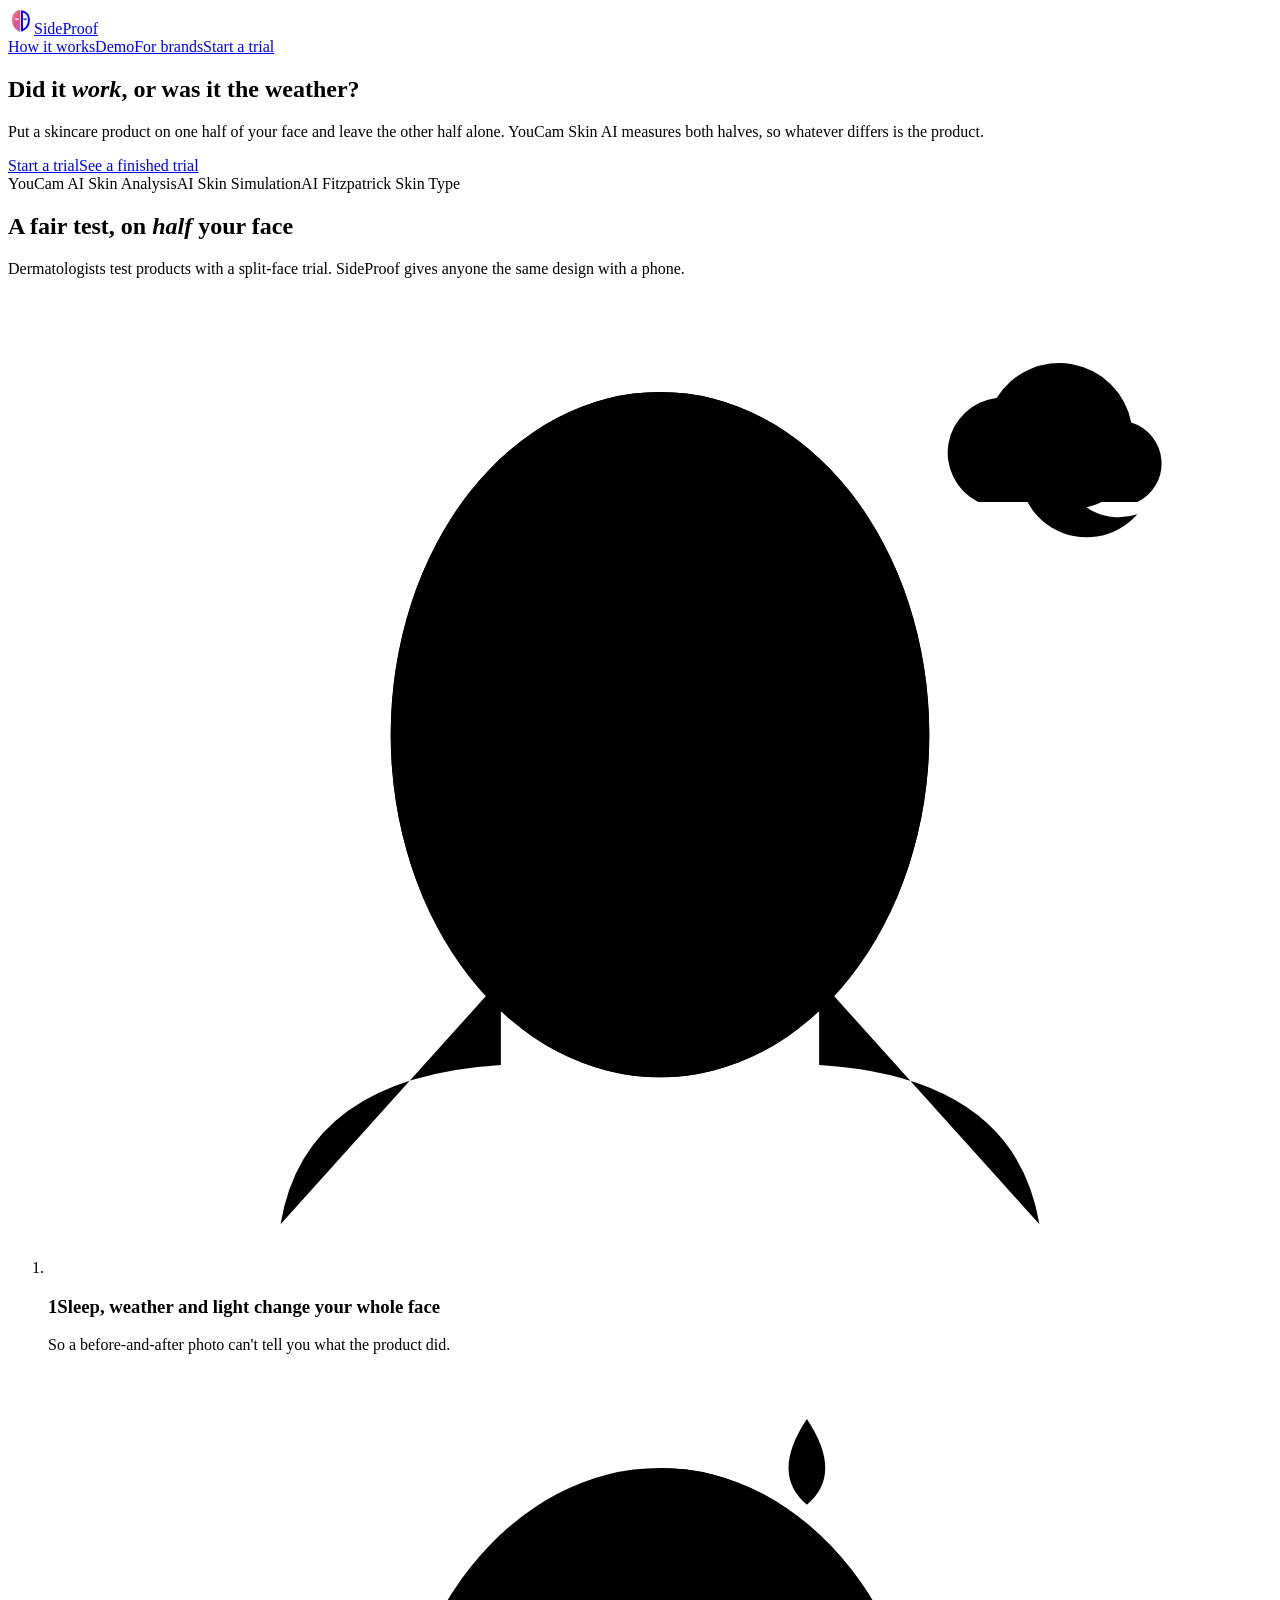
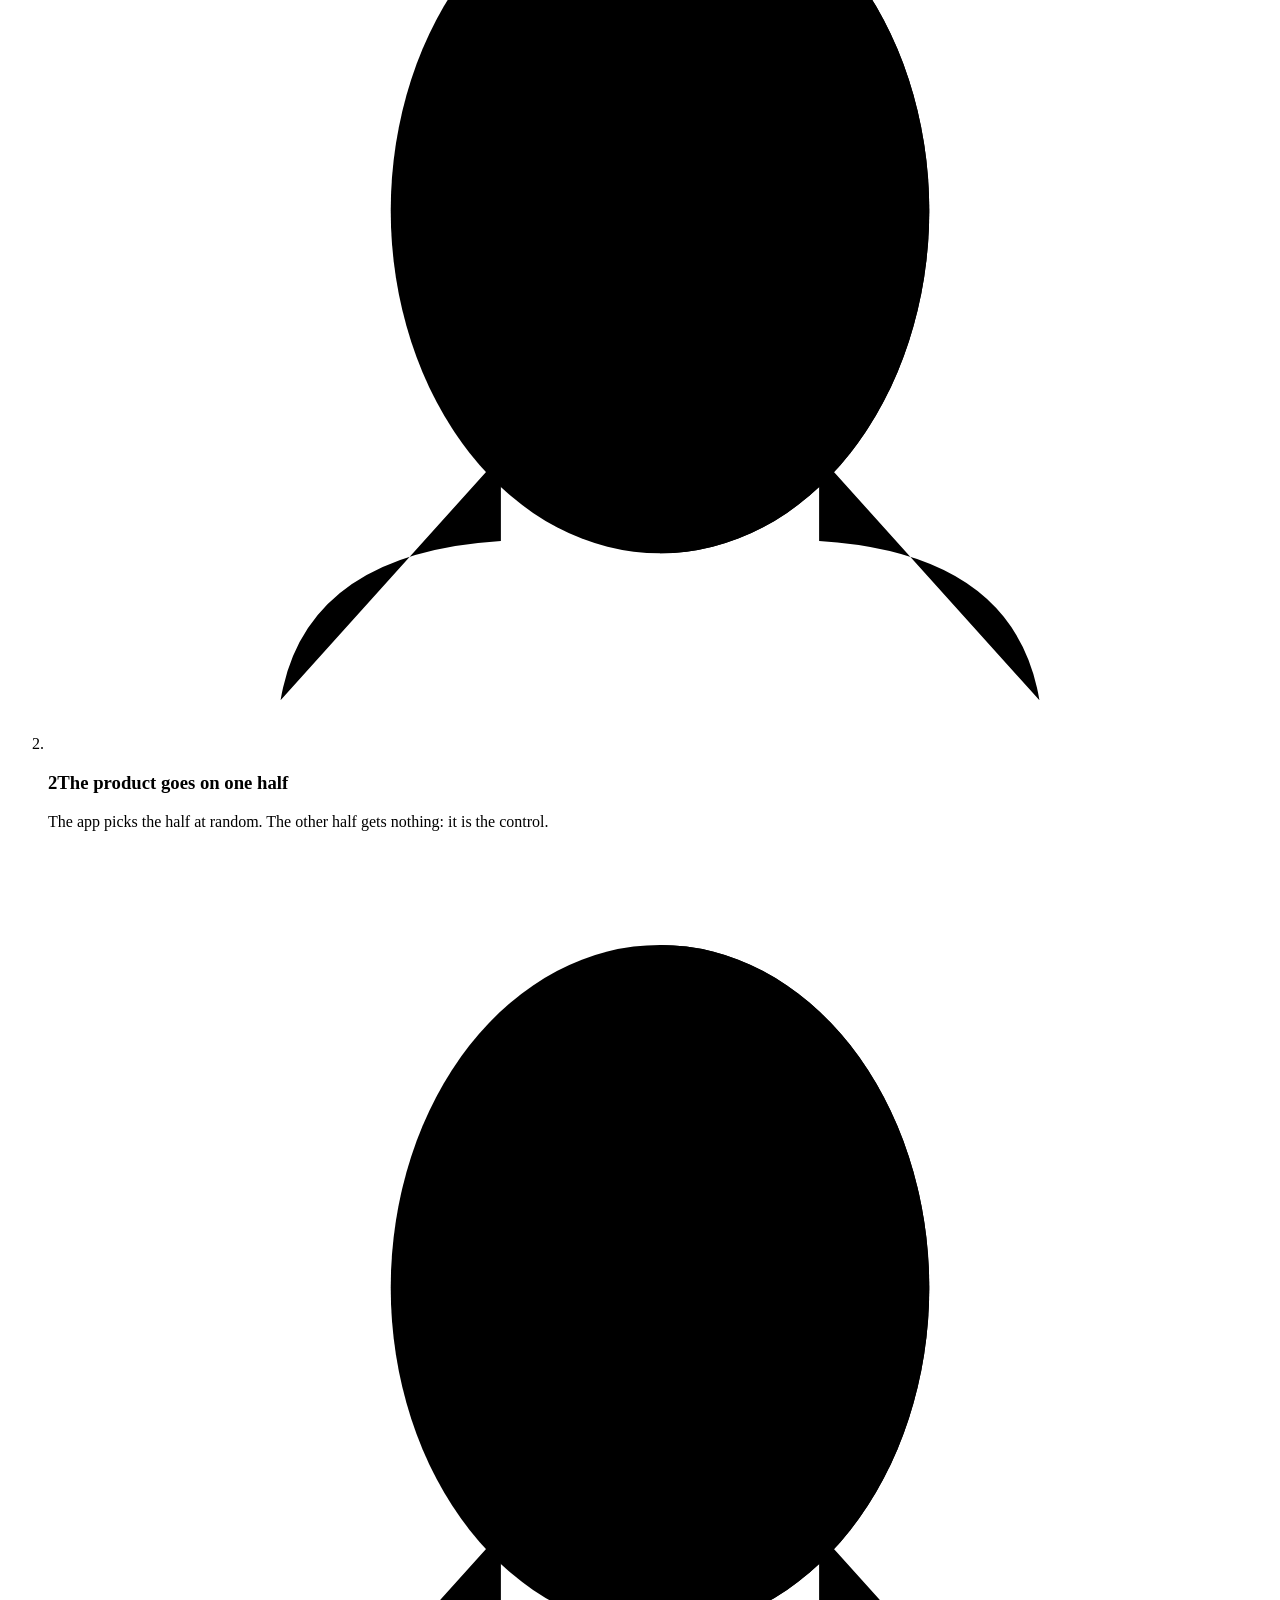
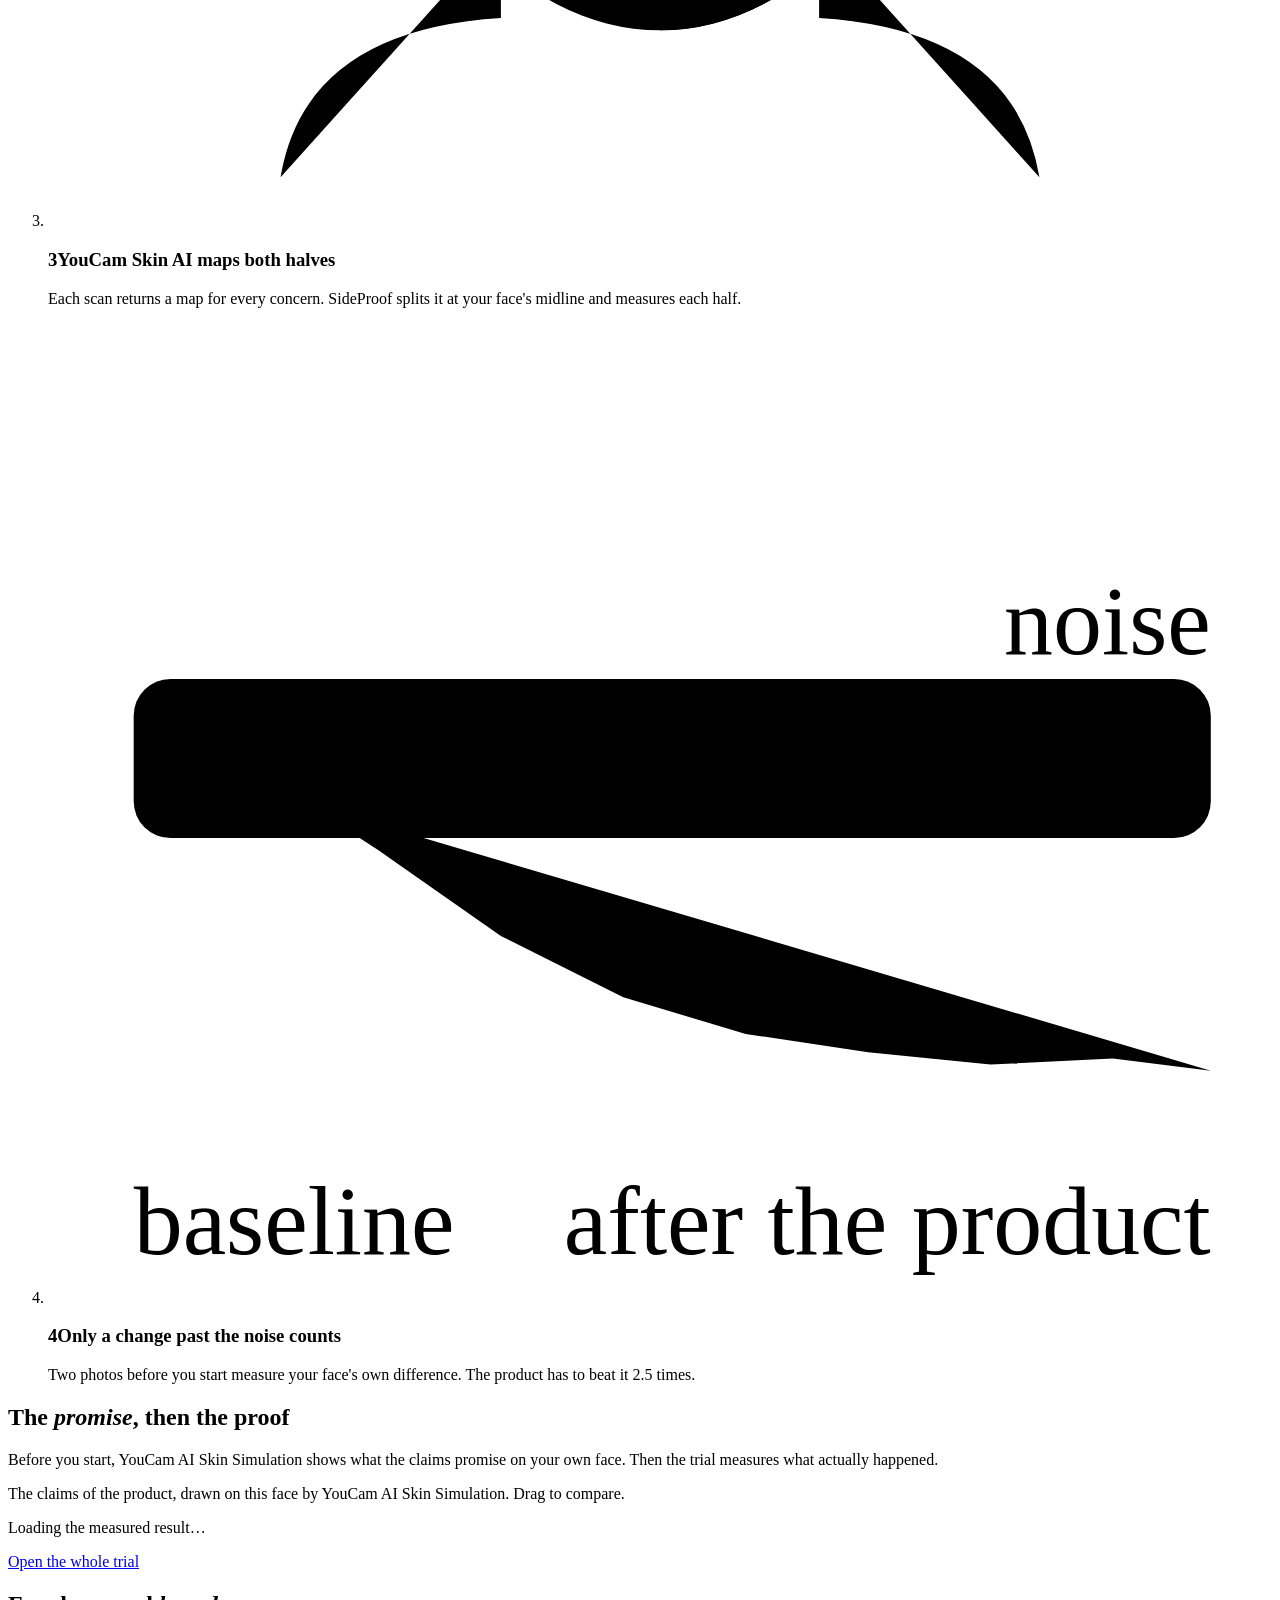
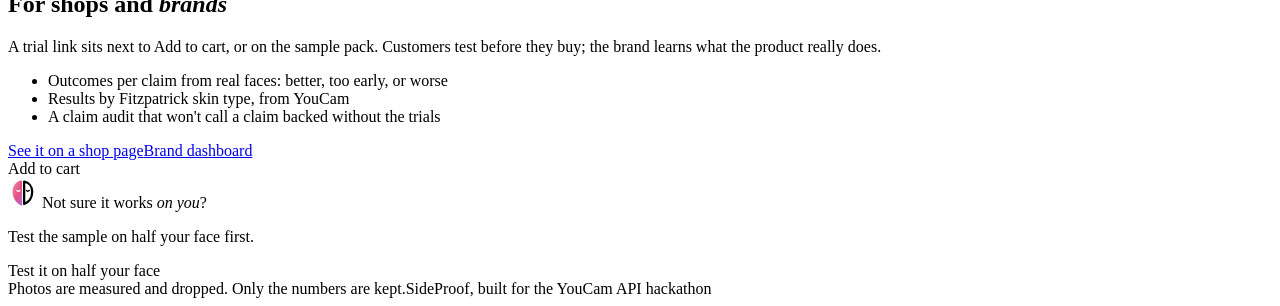
==== commit db9dc5a1: "feat(web): the cream and pink chrome design, the face mark, a real shop page - Cream ground, rose fo" ====
--- a/web-dist/index.html
+++ b/web-dist/index.html
@@ -1 +1 @@
-<!DOCTYPE html><html lang="en" class="PWQejW_variable izaPfW_variable"><head><meta charSet="utf-8"/><meta name="viewport" content="width=device-width, initial-scale=1"/><link rel="preload" href="/_next/static/media/4cf231d25563e07b-s.p.2874ccu1_u7jf.woff2" as="font" crossorigin="" type="font/woff2"/><link rel="preload" href="/_next/static/media/BricolageGrotesque-s.p.1uwcs07wwj__v.ttf" as="font" crossorigin="" type="font/ttf"/><link rel="stylesheet" href="/_next/static/chunks/1lod4rueahsue.css" data-precedence="next"/><link rel="preload" as="script" fetchPriority="low" href="/_next/static/chunks/1x6obpmlu1_c2.js"/><script src="/_next/static/chunks/2r4s4h5xul1n-.js" async=""></script><script src="/_next/static/chunks/3wbm-994r45kr.js" async=""></script><script src="/_next/static/chunks/1kb4dcqdypxx7.js" async=""></script><script src="/_next/static/chunks/turbopack-3-ry682tkyiqk.js" async=""></script><script src="/_next/static/chunks/0umf92h1sb77c.js" async=""></script><script src="/_next/static/chunks/02n3oe6wvfikr.js" async=""></script><meta name="theme-color" content="#F2F4F3" media="(prefers-color-scheme: light)"/><meta name="theme-color" content="#0F171B" media="(prefers-color-scheme: dark)"/><title>SideProof</title><meta name="description" content="Test a skincare product on half your face. YouCam Skin AI measures both halves, so whatever differs is the product."/><link rel="icon" href="/favicon.png"/><link rel="apple-touch-icon" href="/icon-192.png"/><meta name="next-size-adjust" content=""/><script src="/_next/static/chunks/0cz1d0mv5g_q7.js" noModule=""></script></head><body><div hidden=""><!--$--><!--/$--></div><header class="nav"><a class="wordmark" aria-label="SideProof home" href="/"><svg width="26" height="26" viewBox="0 0 32 32" aria-hidden="true" class="mark"><path d="M15 3A13 13 0 0 0 15 29Z" fill="var(--cobalt)"></path><path d="M18.4 4.4A11.6 11.6 0 0 1 18.4 27.6Z" fill="none" stroke="currentColor" stroke-width="2.8" stroke-linejoin="round"></path></svg><span>SideProof</span></a><nav><a class="hide-sm" href="/#how">How it works</a><a class="hide-sm" href="/demo/">Demo</a><a class="hide-sm" href="/#brands">For brands</a><a class="btn btn-small" href="/new/">Start a trial</a></nav></header><main><section class="hero"><div class="hero-text"><h1>Did it work, or was it the weather?</h1><p class="lead">Put a skincare product on one half of your face and leave the other half alone. YouCam Skin AI measures both halves, so whatever differs is the product.</p><div class="ctas"><a class="btn" href="/new/">Start a trial</a><a class="btn btn-ghost" href="/demo/">See a finished trial</a></div><p class="apis">Built on YouCam <b>AI Skin Analysis</b>, <b>AI Skin Simulation</b> and <b>AI Fitzpatrick Skin Type</b>.</p></div><div class="hero-photo"><div class="skeleton"></div><p class="caption"></p></div></section><section id="how" class="section"><h2>A fair test, on half your face</h2><p class="lead narrow">Dermatologists test products with a split-face trial. SideProof gives anyone the same design with a phone.</p><ol class="steps"><li><svg viewBox="0 0 200 160" class="art art-weather" role="img" aria-label="Sun, cloud and night pass over the whole face"><g class="face"><path d="M38 152 Q42 128 74 126 L74 112 M126 112 L126 126 Q158 128 162 152"></path><ellipse cx="100" cy="72" rx="44" ry="56" class="skin"></ellipse><g class="features"><path d="M74 66 Q82 61 90 66 M110 66 Q118 61 126 66"></path><path d="M72 56 L90 54 M110 54 L128 56"></path><path d="M101 74 L95 92 L104 93"></path><path d="M88 106 Q100 112 112 106"></path></g></g><ellipse cx="100" cy="72" rx="44" ry="56" class="wash"></ellipse><g class="sky"><circle cx="168" cy="26" r="9" class="sun"></circle><path d="M152 34 a9 9 0 0 1 3-17 a12 12 0 0 1 22 4 a7 7 0 0 1 1 13 z" class="cloud"></path><path d="M172 18 a11 11 0 1 0 6 18 a9 9 0 0 1 -6 -18 z" class="moon"></path></g></svg><h3>Sleep, weather and light change your whole face</h3><p>So a before-and-after photo can&#x27;t tell you what the product did.</p></li><li><svg viewBox="0 0 200 160" class="art art-drop" role="img" aria-label="A drop of product lands on one half"><g class="face"><path d="M38 152 Q42 128 74 126 L74 112 M126 112 L126 126 Q158 128 162 152"></path><ellipse cx="100" cy="72" rx="44" ry="56" class="skin-control"></ellipse><g class="features"><path d="M74 66 Q82 61 90 66 M110 66 Q118 61 126 66"></path><path d="M72 56 L90 54 M110 54 L128 56"></path><path d="M101 74 L95 92 L104 93"></path><path d="M88 106 Q100 112 112 106"></path></g><line x1="100" y1="10" x2="100" y2="134" class="art-midline"></line></g><path d="M100 16 A44 56 0 0 1 100 128 Z" class="treated grow"></path><path d="M124 8 q6 9 0 14 q-6 -5 0 -14z" class="drop"></path></svg><h3>The product goes on one half</h3><p>The app picks the half at random. The other half gets nothing: it is the control.</p></li><li><svg viewBox="0 0 200 160" class="art art-scan" role="img" aria-label="A scan line maps both halves"><defs><clipPath id="head"><ellipse cx="100" cy="72" rx="44" ry="56"></ellipse></clipPath></defs><g class="face"><path d="M38 152 Q42 128 74 126 L74 112 M126 112 L126 126 Q158 128 162 152"></path><ellipse cx="100" cy="72" rx="44" ry="56" class="skin-control"></ellipse><g class="features"><path d="M74 66 Q82 61 90 66 M110 66 Q118 61 126 66"></path><path d="M72 56 L90 54 M110 54 L128 56"></path><path d="M101 74 L95 92 L104 93"></path><path d="M88 106 Q100 112 112 106"></path></g><line x1="100" y1="10" x2="100" y2="134" class="art-midline"></line></g><path d="M100 16 A44 56 0 0 1 100 128 Z" class="treated"></path><g clip-path="url(#head)"><circle cx="72" cy="40" r="2.6" class="spot " style="animation-delay:0.5s"></circle><circle cx="84" cy="58" r="2.6" class="spot " style="animation-delay:0.7250000000000001s"></circle><circle cx="66" cy="86" r="2.6" class="spot " style="animation-delay:1.075s"></circle><circle cx="80" cy="100" r="2.6" class="spot " style="animation-delay:1.25s"></circle><circle cx="92" cy="32" r="2.6" class="spot " style="animation-delay:0.4s"></circle><circle cx="118" cy="44" r="2.6" class="spot spot-t" style="animation-delay:0.55s"></circle><circle cx="128" cy="70" r="2.6" class="spot spot-t" style="animation-delay:0.875s"></circle><circle cx="112" cy="96" r="2.6" class="spot spot-t" style="animation-delay:1.2000000000000002s"></circle><circle cx="134" cy="90" r="2.6" class="spot spot-t" style="animation-delay:1.125s"></circle><circle cx="106" cy="60" r="2.6" class="spot spot-t" style="animation-delay:0.75s"></circle><rect x="50" y="0" width="100" height="6" class="scanline"></rect></g></svg><h3>YouCam Skin AI maps both halves</h3><p>Each scan returns a map for every concern. SideProof splits it at your face&#x27;s midline and measures each half.</p></li><li><svg viewBox="0 0 200 160" class="art art-chart" role="img" aria-label="The treated half&#x27;s line leaves the noise band; the control half stays inside"><rect x="14" y="58" width="176" height="26" rx="6" class="band"></rect><text x="190" y="54" text-anchor="end" class="art-label">noise</text><line x1="44" y1="30" x2="44" y2="138" class="divider"></line><text x="14" y="152" class="art-label">baseline</text><text x="190" y="152" text-anchor="end" class="art-label">after the product</text><polyline points="14,71 34,67 54,75 74,66 94,73 114,65 134,72 154,67 174,70 190,68" class="line-control"></polyline><polyline points="14,70 34,73 54,86 74,100 94,110 114,116 134,119 154,121 174,120 190,122" class="line-treated"></polyline></svg><h3>Only a change past the noise counts</h3><p>Two photos before you start measure your face&#x27;s own difference. The product has to beat it 2.5 times.</p></li></ol></section><section class="section"><h2>The promise, then the proof</h2><p class="lead narrow">Before you start, YouCam AI Skin Simulation shows what the claims promise on your own face. Then the trial measures what actually happened.</p><div class="two panel"><div><div class="skeleton"></div><p class="caption">The claims of <!-- -->the product<!-- -->, drawn on this face by YouCam AI Skin Simulation. Drag to compare.</p></div><div class="proof"><p class="muted">Loading the measured result…</p><a class="btn btn-ghost" href="/demo/">Open the whole trial</a></div></div></section><section id="brands" class="section brands"><div><h2>For shops and brands</h2><p class="lead">A trial link sits next to Add to cart, or on the sample pack. Customers test before they buy; the brand learns what the product really does.</p><ul class="ticks"><li>Outcomes per claim from real faces: better, too early, or worse</li><li>Results by Fitzpatrick skin type, from YouCam</li><li>A claim audit that won&#x27;t call a claim backed without the trials</li></ul><div class="ctas"><a href="/shop/A508A6" class="btn">See it on a shop page</a><a href="/dashboard" class="btn btn-ghost">Brand dashboard</a></div></div><div class="widget" aria-hidden="true"><div class="widget-buy">Add to cart</div><div class="widget-sp"><div class="widget-head"><svg width="22" height="22" viewBox="0 0 32 32" aria-hidden="true" class="mark"><path d="M15 3A13 13 0 0 0 15 29Z" fill="var(--cobalt)"></path><path d="M18.4 4.4A11.6 11.6 0 0 1 18.4 27.6Z" fill="none" stroke="currentColor" stroke-width="2.8" stroke-linejoin="round"></path></svg> Not sure it works on you?</div><p>Test the sample on half your face first.</p><div class="widget-btn">Test it on half your face</div></div></div></section></main><footer class="footer"><span>Photos are measured and dropped. Only the numbers are kept.</span><span>SideProof, built for the YouCam API hackathon</span></footer><!--$--><!--/$--><script id="_R_">(globalThis["TURBOPACK"] || (globalThis["TURBOPACK"] = [])).push({"otherChunks":["static/chunks/1x6obpmlu1_c2.js","static/chunks/2r4s4h5xul1n-.js","static/chunks/3wbm-994r45kr.js","static/chunks/1kb4dcqdypxx7.js"],"runtimeModuleIds":[94553]});</script><script src="/_next/static/chunks/1x6obpmlu1_c2.js" async=""></script><script>(self.__next_f=self.__next_f||[]).push([0])</script><script>self.__next_f.push([1,"1:\"$Sreact.fragment\"\n2:\"/_next/static/chunks/0umf92h1sb77c.js\"\n3:I[39756,[\"$2\"],\"default\"]\n4:I[37457,[\"$2\"],\"default\"]\n6:I[47257,[\"$2\"],\"ClientPageRoot\"]\n7:\"/_next/static/chunks/02n3oe6wvfikr.js\"\n8:I[31713,[\"$2\",\"$7\"],\"default\"]\nb:I[97367,[\"$2\"],\"OutletBoundary\"]\nc:\"$Sreact.suspense\"\ne:\"ViewportBoundary\"\nf:I[97367,[\"$2\"],\"$e\"]\n11:\"MetadataBoundary\"\n12:I[97367,[\"$2\"],\"$11\"]\n14:I[68027,[\"$2\"],\"default\",1]\n:HL[\"/_next/static/chunks/1lod4rueahsue.css\",\"style\"]\n:HL[\"/_next/static/media/4cf231d25563e07b-s.p.2874ccu1_u7jf.woff2\",\"font\",{\"crossOrigin\":\"\",\"type\":\"font/woff2\"}]\n:HL[\"/_next/static/media/BricolageGrotesque-s.p.1uwcs07wwj__v.ttf\",\"font\",{\"crossOrigin\":\"\",\"type\":\"font/ttf\"}]\n5:[[\"children\",{\"s\":\"__PAGE__\",\"h\":512,\"d\":{\"r\":[\"$\",\"$1\",\"c\",{\"children\":[[\"$\",\"$L6\",null,{\"Component\":\"$8\",\"serverProvidedParams\":{\"searchParams\":{},\"params\":{},\"promises\":[\"$@9\",\"$@a\"]}}],[[\"$\",\"script\",\"script-0\",{\"src\":\"/_next/static/chunks/02n3oe6wvfikr.js\",\"async\":true,\"nonce\":\"$undefined\"}]],[\"$\",\"$Lb\",null,{\"children\":[\"$\",\"$c\",null,{\"name\":\"Next.MetadataOutlet\",\"children\":\"$@d\"}]}]]}],\"p\":false,\"v\":null}}]]\n0:{\"P\":null,\"c\":[\"\",\"\"],\"q\":\"\",\"i\":false,\"t\":{\"t\":{\"s\":\"\",\"h\":528,\"d\":{\"r\":[\"$\",\"$1\",\"c\",{\"children\":[[[\"$\",\"link\",\"0\",{\"rel\":\"stylesheet\",\"href\":\"/_next/static/chunks/1lod4rueahsue.css\",\"precedence\":\"next\",\"crossOrigin\":\"$undefined\",\"nonce\":\"$undefined\"}],[\"$\",\"script\",\"script-0\",{\"src\":\"/_next/static/chunks/0umf92h1sb77c.js\",\"async\":true,\"nonce\":\"$undefined\"}]],[\"$\",\"html\",null,{\"lang\":\"en\",\"className\":\"PWQejW_variable izaPfW_variable\",\"children\":[\"$\",\"body\",null,{\"children\":[\"$\",\"$L3\",null,{\"parallelRouterKey\":\"children\",\"error\":\"$undefined\",\"errorStyles\":\"$undefined\",\"errorScripts\":\"$undefined\",\"template\":[\"$\",\"$L4\",null,{}],\"templateStyles\":\"$undefined\",\"templateScripts\":\"$undefined\",\"notFound\":[[[\"$\",\"title\",null,{\"children\":\"404: This page could not be found.\"}],[\"$\",\"div\",null,{\"style\":{\"fontFamily\":\"system-ui,\\\"Segoe UI\\\",Roboto,Helvetica,Arial,sans-serif,\\\"Apple Color Emoji\\\",\\\"Segoe UI Emoji\\\"\",\"height\":\"100vh\",\"textAlign\":\"center\",\"display\":\"flex\",\"flexDirection\":\"column\",\"alignItems\":\"center\",\"justifyContent\":\"center\"},\"children\":[\"$\",\"div\",null,{\"children\":[[\"$\",\"style\",null,{\"dangerouslySetInnerHTML\":{\"__html\":\"body{color:#000;background:#fff;margin:0}.next-error-h1{border-right:1px solid rgba(0,0,0,.3)}@media (prefers-color-scheme:dark){body{color:#fff;background:#000}.next-error-h1{border-right:1px solid rgba(255,255,255,.3)}}\"}}],[\"$\",\"h1\",null,{\"className\":\"next-error-h1\",\"style\":{\"display\":\"inline-block\",\"margin\":\"0 20px 0 0\",\"padding\":\"0 23px 0 0\",\"fontSize\":24,\"fontWeight\":500,\"verticalAlign\":\"top\",\"lineHeight\":\"49px\"},\"children\":404}],[\"$\",\"div\",null,{\"style\":{\"display\":\"inline-block\"},\"children\":[\"$\",\"h2\",null,{\"style\":{\"fontSize\":14,\"fontWeight\":400,\"lineHeight\":\"49px\",\"margin\":0},\"children\":\"This page could not be found.\"}]}]]}]}]],[]],\"forbidden\":\"$undefined\",\"unauthorized\":\"$undefined\"}]}]}]]}],\"p\":false,\"v\":null},\"c\":\"$Q5\"},\"h\":{\"r\":[\"$\",\"$1\",\"h\",{\"children\":[null,[\"$\",\"$Lf\",null,{\"children\":\"$L10\"}],[\"$\",\"$L12\",null,{\"children\":[[\"$\",\"div\",null,{\"hidden\":true,\"children\":[\"$\",\"$c\",null,{\"name\":\"Next.Metadata\",\"children\":\"$L13\"}]}],null]}],[\"$\",\"meta\",null,{\"name\":\"next-size-adjust\",\"content\":\"\"}]]}],\"p\":false,\"v\":null}},\"m\":\"$undefined\",\"G\":[\"$14\",[[\"$\",\"link\",\"0\",{\"rel\":\"stylesheet\",\"href\":\"/_next/static/chunks/1lod4rueahsue.css\",\"precedence\":\"next\",\"crossOrigin\":\"$undefined\",\"nonce\":\"$undefined\"}]]],\"S\":true,\"r\":\"$undefined\",\"s\":\"$undefined\",\"a\":\"$undefined\",\"l\":\"$undefined\",\"p\":\"$undefined\",\"d\":\"$undefined\",\"b\":\"zHfYsa4Xbv7iM_kwzckyn\"}\n9:{}\na:\"$5:0:1:d:r:props:children:0:props:serverProvidedParams:params\"\n10:[[\"$\",\"meta\",\"0\",{\"charSet\":\"utf-8\"}],[\"$\",\"meta\",\"1\",{\"name\":\"viewport\",\"content\":\"width=device-width, initial-scale=1\"}],[\"$\",\"meta\",\"2\",{\"name\":\"theme-color\",\"content\":\"#F2F4F3\",\"media\":\"(prefers-color-scheme: light)\"}],[\"$\",\"meta\",\"3\",{\"name\":\"theme-color\",\"content\":\"#0F171B\",\"media\":\"(prefers-color-scheme: dark)\"}]]\n15:I[27201,[\"$2\"],\"IconMark\"]\nd:null\n13:[[\"$\",\"title\",\"0\",{\"children\":\"SideProof\"}],[\"$\",\"meta\",\"1\",{\"name\":\"description\",\"content\":\"Test a skincare product on half your face. YouCam Skin AI measures both halves, so whatever differs is the product.\"}],[\"$\",\"link\",\"2\",{\"rel\":\"icon\",\"href\":\"/favicon.png\"}],[\"$\",\"link\",\"3\",{\"rel\":\"apple-touch-icon\",\"href\":\"/icon-192.png\"}],[\"$\",\"$L15\",\"4\",{}]]\n"])</script></body></html>+<!DOCTYPE html><html lang="en" class="vgqZGa_variable _4o_jnq_variable"><head><meta charSet="utf-8"/><meta name="viewport" content="width=device-width, initial-scale=1"/><link rel="preload" href="/_next/static/media/82450a180bcad83c-s.p.0p-wng2nn8o-p.woff2" as="font" crossorigin="" type="font/woff2"/><link rel="preload" href="/_next/static/media/d902bc2bfdd0a4cb-s.p.1g73gv09-xcb6.woff2" as="font" crossorigin="" type="font/woff2"/><link rel="preload" href="/_next/static/media/e63b65bb308a9351-s.p.3j3877k49yy0l.woff2" as="font" crossorigin="" type="font/woff2"/><link rel="stylesheet" href="/_next/static/chunks/3v5m94n_uiwpt.css" data-precedence="next"/><link rel="preload" as="script" fetchPriority="low" href="/_next/static/chunks/1x6obpmlu1_c2.js"/><script src="/_next/static/chunks/2r4s4h5xul1n-.js" async=""></script><script src="/_next/static/chunks/3wbm-994r45kr.js" async=""></script><script src="/_next/static/chunks/1kb4dcqdypxx7.js" async=""></script><script src="/_next/static/chunks/turbopack-3-ry682tkyiqk.js" async=""></script><script src="/_next/static/chunks/0umf92h1sb77c.js" async=""></script><script src="/_next/static/chunks/1rpdpeyb4zwxr.js" async=""></script><meta name="theme-color" content="#FBF6F1"/><title>SideProof</title><meta name="description" content="Test a skincare product on half your face. YouCam Skin AI measures both halves, so whatever differs is the product."/><link rel="icon" href="/favicon.png"/><link rel="apple-touch-icon" href="/icon-192.png"/><meta name="next-size-adjust" content=""/><script src="/_next/static/chunks/0cz1d0mv5g_q7.js" noModule=""></script></head><body><div hidden=""><!--$--><!--/$--></div><header class="nav"><a class="wordmark" aria-label="SideProof home" href="/"><svg width="26" height="26" viewBox="0 0 32 32" aria-hidden="true" class="mark"><defs><linearGradient id="sp-mark" x1="0" y1="0" x2="1" y2="1"><stop offset="0" stop-color="#F48FB1"></stop><stop offset=".55" stop-color="#E3507E"></stop><stop offset="1" stop-color="#B467E0"></stop></linearGradient></defs><path d="M15 2.6C8.6 3 4.8 8.3 4.8 14.6c0 7 4.4 13 10.2 14.9Z" fill="url(#sp-mark)"></path><path d="M17.2 3.9c5.4.9 8.6 5.4 8.6 10.7 0 6-3.5 11-8.6 13.2Z" fill="none" stroke="currentColor" stroke-width="2.4" stroke-linejoin="round"></path><path d="M9.6 13.4c.8.8 2.2.8 3 0" fill="none" stroke="#FBF6F1" stroke-width="1.6" stroke-linecap="round"></path><path d="M19.6 13.4c.8.8 2.2.8 3 0" fill="none" stroke="currentColor" stroke-width="1.6" stroke-linecap="round"></path></svg><span>SideProof</span></a><nav><a class="hide-sm" href="/#how">How it works</a><a class="hide-sm" href="/demo/">Demo</a><a class="hide-sm" href="/#brands">For brands</a><a class="btn btn-small" href="/new/">Start a trial</a></nav></header><main><section class="hero"><div class="hero-text"><h1>Did it <em class="shimmer">work</em>, or was it the weather?</h1><p class="lead">Put a skincare product on one half of your face and leave the other half alone. YouCam Skin AI measures both halves, so whatever differs is the product.</p><div class="ctas"><a class="btn" href="/new/">Start a trial</a><a class="btn btn-ghost" href="/demo/">See a finished trial</a></div><div class="apis" aria-label="Built on three YouCam APIs"><span class="chrome-chip">YouCam AI Skin Analysis</span><span class="chrome-chip">AI Skin Simulation</span><span class="chrome-chip">AI Fitzpatrick Skin Type</span></div></div><div class="hero-photo"><div class="hero-card"><div class="skeleton"></div></div><p class="caption"></p></div></section><section id="how" class="section"><h2>A fair test, on <em class="rose">half</em> your face</h2><p class="lead narrow">Dermatologists test products with a split-face trial. SideProof gives anyone the same design with a phone.</p><ol class="steps"><li><svg viewBox="0 0 200 160" class="art art-weather" role="img" aria-label="Sun, cloud and night pass over the whole face"><g class="face"><path d="M38 152 Q42 128 74 126 L74 112 M126 112 L126 126 Q158 128 162 152"></path><ellipse cx="100" cy="72" rx="44" ry="56" class="skin"></ellipse><g class="features"><path d="M74 66 Q82 61 90 66 M110 66 Q118 61 126 66"></path><path d="M72 56 L90 54 M110 54 L128 56"></path><path d="M101 74 L95 92 L104 93"></path><path d="M88 106 Q100 112 112 106"></path></g></g><ellipse cx="100" cy="72" rx="44" ry="56" class="wash"></ellipse><g class="sky"><circle cx="168" cy="26" r="9" class="sun"></circle><path d="M152 34 a9 9 0 0 1 3-17 a12 12 0 0 1 22 4 a7 7 0 0 1 1 13 z" class="cloud"></path><path d="M172 18 a11 11 0 1 0 6 18 a9 9 0 0 1 -6 -18 z" class="moon"></path></g></svg><h3><span class="num">1</span>Sleep, weather and light change your whole face</h3><p>So a before-and-after photo can&#x27;t tell you what the product did.</p></li><li><svg viewBox="0 0 200 160" class="art art-drop" role="img" aria-label="A drop of product lands on one half"><g class="face"><path d="M38 152 Q42 128 74 126 L74 112 M126 112 L126 126 Q158 128 162 152"></path><ellipse cx="100" cy="72" rx="44" ry="56" class="skin-control"></ellipse><g class="features"><path d="M74 66 Q82 61 90 66 M110 66 Q118 61 126 66"></path><path d="M72 56 L90 54 M110 54 L128 56"></path><path d="M101 74 L95 92 L104 93"></path><path d="M88 106 Q100 112 112 106"></path></g><line x1="100" y1="10" x2="100" y2="134" class="art-midline"></line></g><path d="M100 16 A44 56 0 0 1 100 128 Z" class="treated grow"></path><path d="M124 8 q6 9 0 14 q-6 -5 0 -14z" class="drop"></path></svg><h3><span class="num">2</span>The product goes on one half</h3><p>The app picks the half at random. The other half gets nothing: it is the control.</p></li><li><svg viewBox="0 0 200 160" class="art art-scan" role="img" aria-label="A scan line maps both halves"><defs><clipPath id="head"><ellipse cx="100" cy="72" rx="44" ry="56"></ellipse></clipPath></defs><g class="face"><path d="M38 152 Q42 128 74 126 L74 112 M126 112 L126 126 Q158 128 162 152"></path><ellipse cx="100" cy="72" rx="44" ry="56" class="skin-control"></ellipse><g class="features"><path d="M74 66 Q82 61 90 66 M110 66 Q118 61 126 66"></path><path d="M72 56 L90 54 M110 54 L128 56"></path><path d="M101 74 L95 92 L104 93"></path><path d="M88 106 Q100 112 112 106"></path></g><line x1="100" y1="10" x2="100" y2="134" class="art-midline"></line></g><path d="M100 16 A44 56 0 0 1 100 128 Z" class="treated"></path><g clip-path="url(#head)"><circle cx="72" cy="40" r="2.6" class="spot " style="animation-delay:0.5s"></circle><circle cx="84" cy="58" r="2.6" class="spot " style="animation-delay:0.7250000000000001s"></circle><circle cx="66" cy="86" r="2.6" class="spot " style="animation-delay:1.075s"></circle><circle cx="80" cy="100" r="2.6" class="spot " style="animation-delay:1.25s"></circle><circle cx="92" cy="32" r="2.6" class="spot " style="animation-delay:0.4s"></circle><circle cx="118" cy="44" r="2.6" class="spot spot-t" style="animation-delay:0.55s"></circle><circle cx="128" cy="70" r="2.6" class="spot spot-t" style="animation-delay:0.875s"></circle><circle cx="112" cy="96" r="2.6" class="spot spot-t" style="animation-delay:1.2000000000000002s"></circle><circle cx="134" cy="90" r="2.6" class="spot spot-t" style="animation-delay:1.125s"></circle><circle cx="106" cy="60" r="2.6" class="spot spot-t" style="animation-delay:0.75s"></circle><rect x="50" y="0" width="100" height="6" class="scanline"></rect></g></svg><h3><span class="num">3</span>YouCam Skin AI maps both halves</h3><p>Each scan returns a map for every concern. SideProof splits it at your face&#x27;s midline and measures each half.</p></li><li><svg viewBox="0 0 200 160" class="art art-chart" role="img" aria-label="The treated half&#x27;s line leaves the noise band; the control half stays inside"><rect x="14" y="58" width="176" height="26" rx="6" class="band"></rect><text x="190" y="54" text-anchor="end" class="art-label">noise</text><line x1="44" y1="30" x2="44" y2="138" class="divider"></line><text x="14" y="152" class="art-label">baseline</text><text x="190" y="152" text-anchor="end" class="art-label">after the product</text><polyline points="14,71 34,67 54,75 74,66 94,73 114,65 134,72 154,67 174,70 190,68" class="line-control"></polyline><polyline points="14,70 34,73 54,86 74,100 94,110 114,116 134,119 154,121 174,120 190,122" class="line-treated"></polyline></svg><h3><span class="num">4</span>Only a change past the noise counts</h3><p>Two photos before you start measure your face&#x27;s own difference. The product has to beat it 2.5 times.</p></li></ol></section><section class="section"><h2>The <em class="lilac">promise</em>, then the proof</h2><p class="lead narrow">Before you start, YouCam AI Skin Simulation shows what the claims promise on your own face. Then the trial measures what actually happened.</p><div class="two panel"><div><div class="skeleton"></div><p class="caption">The claims of <!-- -->the product<!-- -->, drawn on this face by YouCam AI Skin Simulation. Drag to compare.</p></div><div class="proof"><p class="muted">Loading the measured result…</p><a class="btn btn-ghost" href="/demo/">Open the whole trial</a></div></div></section><section id="brands" class="section brands"><div><h2>For shops and <em class="rose">brands</em></h2><p class="lead">A trial link sits next to Add to cart, or on the sample pack. Customers test before they buy; the brand learns what the product really does.</p><ul class="ticks"><li>Outcomes per claim from real faces: better, too early, or worse</li><li>Results by Fitzpatrick skin type, from YouCam</li><li>A claim audit that won&#x27;t call a claim backed without the trials</li></ul><div class="ctas"><a href="/shop/A508A6" class="btn">See it on a shop page</a><a href="/dashboard" class="btn btn-ghost">Brand dashboard</a></div></div><div class="widget" aria-hidden="true"><div class="widget-buy">Add to cart</div><div class="widget-sp"><div><div class="widget-head"><svg width="30" height="30" viewBox="0 0 32 32" aria-hidden="true" class="mark"><defs><linearGradient id="sp-mark" x1="0" y1="0" x2="1" y2="1"><stop offset="0" stop-color="#F48FB1"></stop><stop offset=".55" stop-color="#E3507E"></stop><stop offset="1" stop-color="#B467E0"></stop></linearGradient></defs><path d="M15 2.6C8.6 3 4.8 8.3 4.8 14.6c0 7 4.4 13 10.2 14.9Z" fill="url(#sp-mark)"></path><path d="M17.2 3.9c5.4.9 8.6 5.4 8.6 10.7 0 6-3.5 11-8.6 13.2Z" fill="none" stroke="currentColor" stroke-width="2.4" stroke-linejoin="round"></path><path d="M9.6 13.4c.8.8 2.2.8 3 0" fill="none" stroke="#FBF6F1" stroke-width="1.6" stroke-linecap="round"></path><path d="M19.6 13.4c.8.8 2.2.8 3 0" fill="none" stroke="currentColor" stroke-width="1.6" stroke-linecap="round"></path></svg> Not sure it works <em class="rose">on you</em>?</div><p>Test the sample on half your face first.</p><div class="widget-btn">Test it on half your face</div></div></div></div></section></main><footer class="footer"><span>Photos are measured and dropped. Only the numbers are kept.</span><span>SideProof, built for the YouCam API hackathon</span></footer><!--$--><!--/$--><script id="_R_">(globalThis["TURBOPACK"] || (globalThis["TURBOPACK"] = [])).push({"otherChunks":["static/chunks/1x6obpmlu1_c2.js","static/chunks/2r4s4h5xul1n-.js","static/chunks/3wbm-994r45kr.js","static/chunks/1kb4dcqdypxx7.js"],"runtimeModuleIds":[94553]});</script><script src="/_next/static/chunks/1x6obpmlu1_c2.js" async=""></script><script>(self.__next_f=self.__next_f||[]).push([0])</script><script>self.__next_f.push([1,"1:\"$Sreact.fragment\"\n2:\"/_next/static/chunks/0umf92h1sb77c.js\"\n3:I[39756,[\"$2\"],\"default\"]\n4:I[37457,[\"$2\"],\"default\"]\n6:I[47257,[\"$2\"],\"ClientPageRoot\"]\n7:\"/_next/static/chunks/1rpdpeyb4zwxr.js\"\n8:I[31713,[\"$2\",\"$7\"],\"default\"]\nb:I[97367,[\"$2\"],\"OutletBoundary\"]\nc:\"$Sreact.suspense\"\ne:\"ViewportBoundary\"\nf:I[97367,[\"$2\"],\"$e\"]\n11:\"MetadataBoundary\"\n12:I[97367,[\"$2\"],\"$11\"]\n14:I[68027,[\"$2\"],\"default\",1]\n:HL[\"/_next/static/chunks/3v5m94n_uiwpt.css\",\"style\"]\n:HL[\"/_next/static/media/82450a180bcad83c-s.p.0p-wng2nn8o-p.woff2\",\"font\",{\"crossOrigin\":\"\",\"type\":\"font/woff2\"}]\n:HL[\"/_next/static/media/d902bc2bfdd0a4cb-s.p.1g73gv09-xcb6.woff2\",\"font\",{\"crossOrigin\":\"\",\"type\":\"font/woff2\"}]\n:HL[\"/_next/static/media/e63b65bb308a9351-s.p.3j3877k49yy0l.woff2\",\"font\",{\"crossOrigin\":\"\",\"type\":\"font/woff2\"}]\n5:[[\"children\",{\"s\":\"__PAGE__\",\"h\":512,\"d\":{\"r\":[\"$\",\"$1\",\"c\",{\"children\":[[\"$\",\"$L6\",null,{\"Component\":\"$8\",\"serverProvidedParams\":{\"searchParams\":{},\"params\":{},\"promises\":[\"$@9\",\"$@a\"]}}],[[\"$\",\"script\",\"script-0\",{\"src\":\"/_next/static/chunks/1rpdpeyb4zwxr.js\",\"async\":true,\"nonce\":\"$undefined\"}]],[\"$\",\"$Lb\",null,{\"children\":[\"$\",\"$c\",null,{\"name\":\"Next.MetadataOutlet\",\"children\":\"$@d\"}]}]]}],\"p\":false,\"v\":null}}]]\n0:{\"P\":null,\"c\":[\"\",\"\"],\"q\":\"\",\"i\":false,\"t\":{\"t\":{\"s\":\"\",\"h\":528,\"d\":{\"r\":[\"$\",\"$1\",\"c\",{\"children\":[[[\"$\",\"link\",\"0\",{\"rel\":\"stylesheet\",\"href\":\"/_next/static/chunks/3v5m94n_uiwpt.css\",\"precedence\":\"next\",\"crossOrigin\":\"$undefined\",\"nonce\":\"$undefined\"}],[\"$\",\"script\",\"script-0\",{\"src\":\"/_next/static/chunks/0umf92h1sb77c.js\",\"async\":true,\"nonce\":\"$undefined\"}]],[\"$\",\"html\",null,{\"lang\":\"en\",\"className\":\"vgqZGa_variable _4o_jnq_variable\",\"children\":[\"$\",\"body\",null,{\"children\":[\"$\",\"$L3\",null,{\"parallelRouterKey\":\"children\",\"error\":\"$undefined\",\"errorStyles\":\"$undefined\",\"errorScripts\":\"$undefined\",\"template\":[\"$\",\"$L4\",null,{}],\"templateStyles\":\"$undefined\",\"templateScripts\":\"$undefined\",\"notFound\":[[[\"$\",\"title\",null,{\"children\":\"404: This page could not be found.\"}],[\"$\",\"div\",null,{\"style\":{\"fontFamily\":\"system-ui,\\\"Segoe UI\\\",Roboto,Helvetica,Arial,sans-serif,\\\"Apple Color Emoji\\\",\\\"Segoe UI Emoji\\\"\",\"height\":\"100vh\",\"textAlign\":\"center\",\"display\":\"flex\",\"flexDirection\":\"column\",\"alignItems\":\"center\",\"justifyContent\":\"center\"},\"children\":[\"$\",\"div\",null,{\"children\":[[\"$\",\"style\",null,{\"dangerouslySetInnerHTML\":{\"__html\":\"body{color:#000;background:#fff;margin:0}.next-error-h1{border-right:1px solid rgba(0,0,0,.3)}@media (prefers-color-scheme:dark){body{color:#fff;background:#000}.next-error-h1{border-right:1px solid rgba(255,255,255,.3)}}\"}}],[\"$\",\"h1\",null,{\"className\":\"next-error-h1\",\"style\":{\"display\":\"inline-block\",\"margin\":\"0 20px 0 0\",\"padding\":\"0 23px 0 0\",\"fontSize\":24,\"fontWeight\":500,\"verticalAlign\":\"top\",\"lineHeight\":\"49px\"},\"children\":404}],[\"$\",\"div\",null,{\"style\":{\"display\":\"inline-block\"},\"children\":[\"$\",\"h2\",null,{\"style\":{\"fontSize\":14,\"fontWeight\":400,\"lineHeight\":\"49px\",\"margin\":0},\"children\":\"This page could not be found.\"}]}]]}]}]],[]],\"forbidden\":\"$undefined\",\"unauthorized\":\"$undefined\"}]}]}]]}],\"p\":false,\"v\":null},\"c\":\"$Q5\"},\"h\":{\"r\":[\"$\",\"$1\",\"h\",{\"children\":[null,[\"$\",\"$Lf\",null,{\"children\":\"$L10\"}],[\"$\",\"$L12\",null,{\"children\":[[\"$\",\"div\",null,{\"hidden\":true,\"children\":[\"$\",\"$c\",null,{\"name\":\"Next.Metadata\",\"children\":\"$L13\"}]}],null]}],[\"$\",\"meta\",null,{\"name\":\"next-size-adjust\",\"content\":\"\"}]]}],\"p\":false,\"v\":null}},\"m\":\"$undefined\",\"G\":[\"$14\",[[\"$\",\"link\",\"0\",{\"rel\":\"stylesheet\",\"href\":\"/_next/static/chunks/3v5m94n_uiwpt.css\",\"precedence\":\"next\",\"crossOrigin\":\"$undefined\",\"nonce\":\"$undefined\"}]]],\"S\":true,\"r\":\"$undefined\",\"s\":\"$undefined\",\"a\":\"$undefined\",\"l\":\"$undefined\",\"p\":\"$undefined\",\"d\":\"$undefined\",\"b\":\"nxXGEMzvH136fp5-w36O5\"}\n9:{}\na:\"$5:0:1:d:r:props:children:0:props:serverProvidedParams:params\"\n10:[[\"$\",\"meta\",\"0\",{\"charSet\":\"utf-8\"}],[\"$\",\"meta\",\"1\",{\"name\":\"viewport\",\"content\":\"width=device-width, initial-scale=1\"}],[\"$\",\"meta\",\"2\",{\"name\":\"theme-color\",\"content\":\"#FBF6F1\"}]]\n15:I[27201,[\"$2\"],\"IconMark\"]\nd:null\n13:[[\"$\",\"title\",\"0\",{\"children\":\"SideProof\"}],[\"$\",\"meta\",\"1\",{\"name\":\"description\",\"content\":\"Test a skincare product on half your face. YouCam Skin AI measures both halves, so whatever differs is the product.\"}],[\"$\",\"link\",\"2\",{\"rel\":\"icon\",\"href\":\"/favicon.png\"}],[\"$\",\"link\",\"3\",{\"rel\":\"apple-touch-icon\",\"href\":\"/icon-192.png\"}],[\"$\",\"$L15\",\"4\",{}]]\n"])</script></body></html>
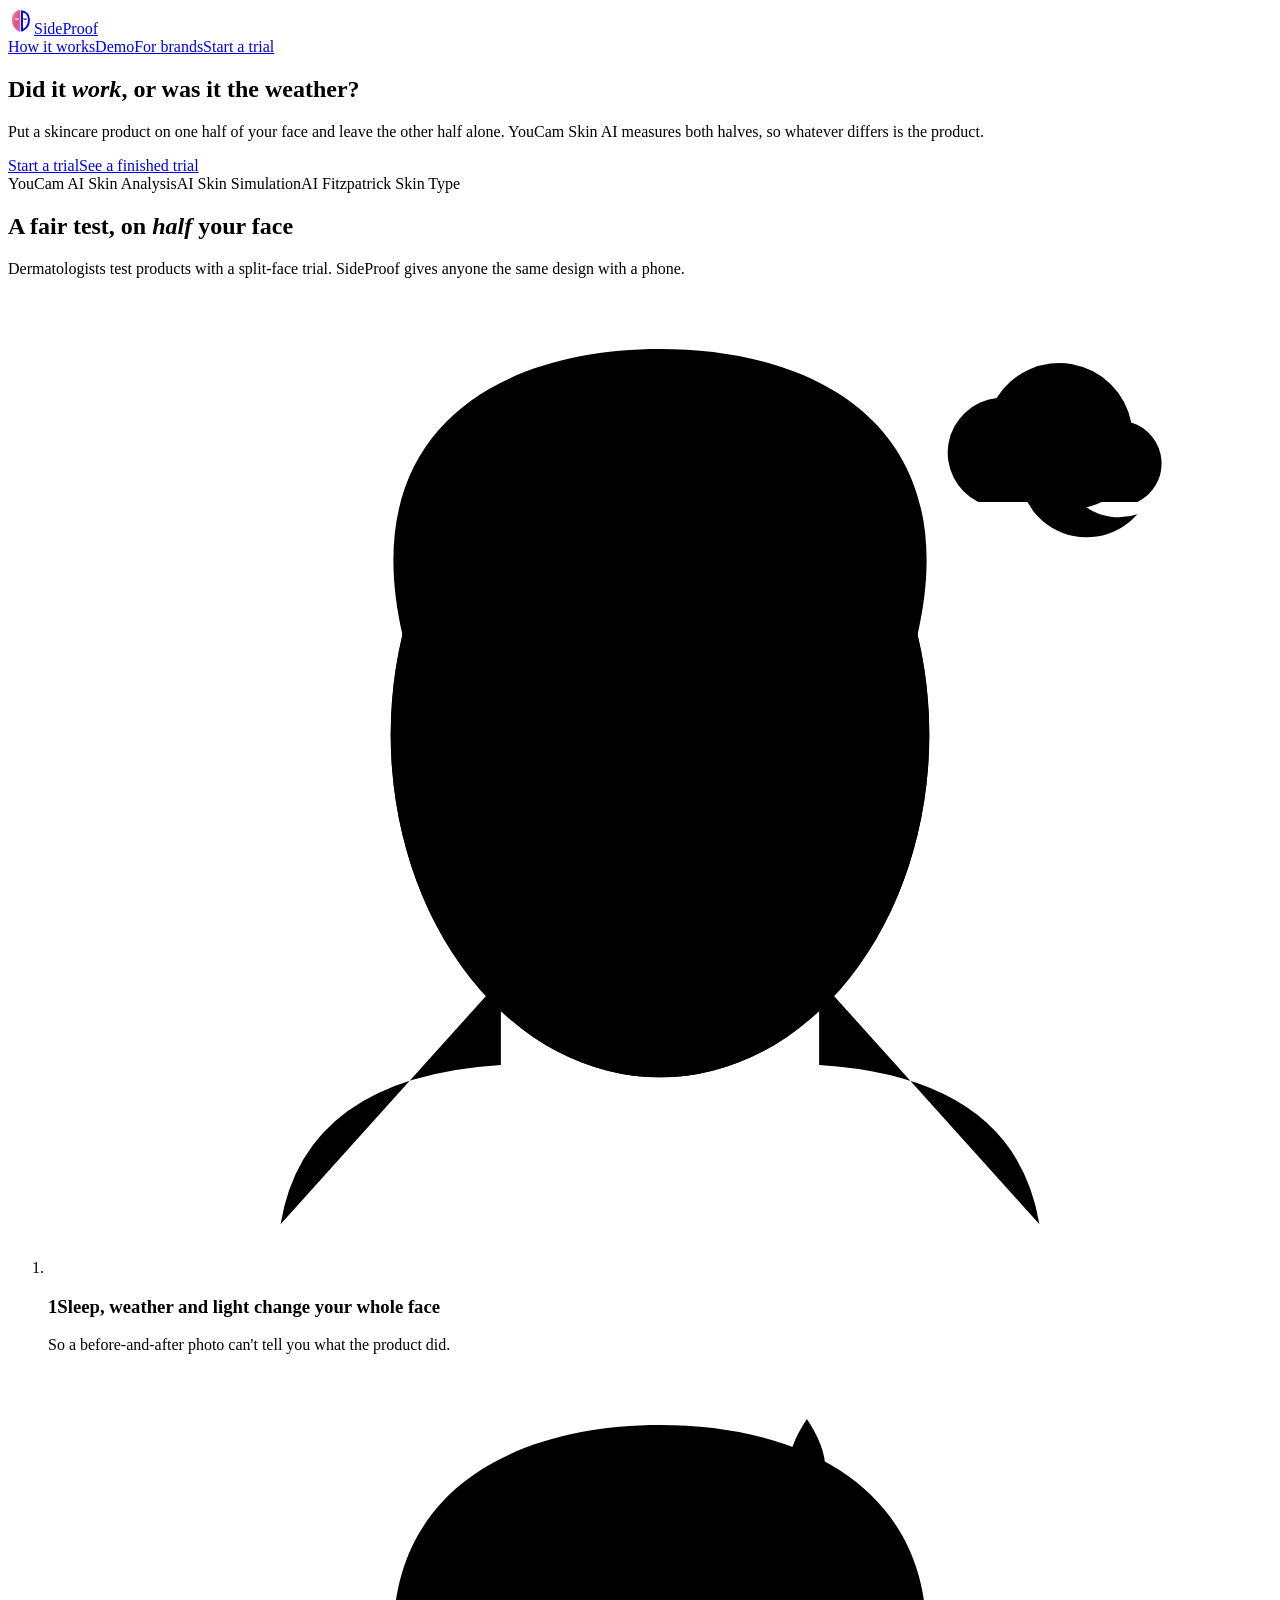
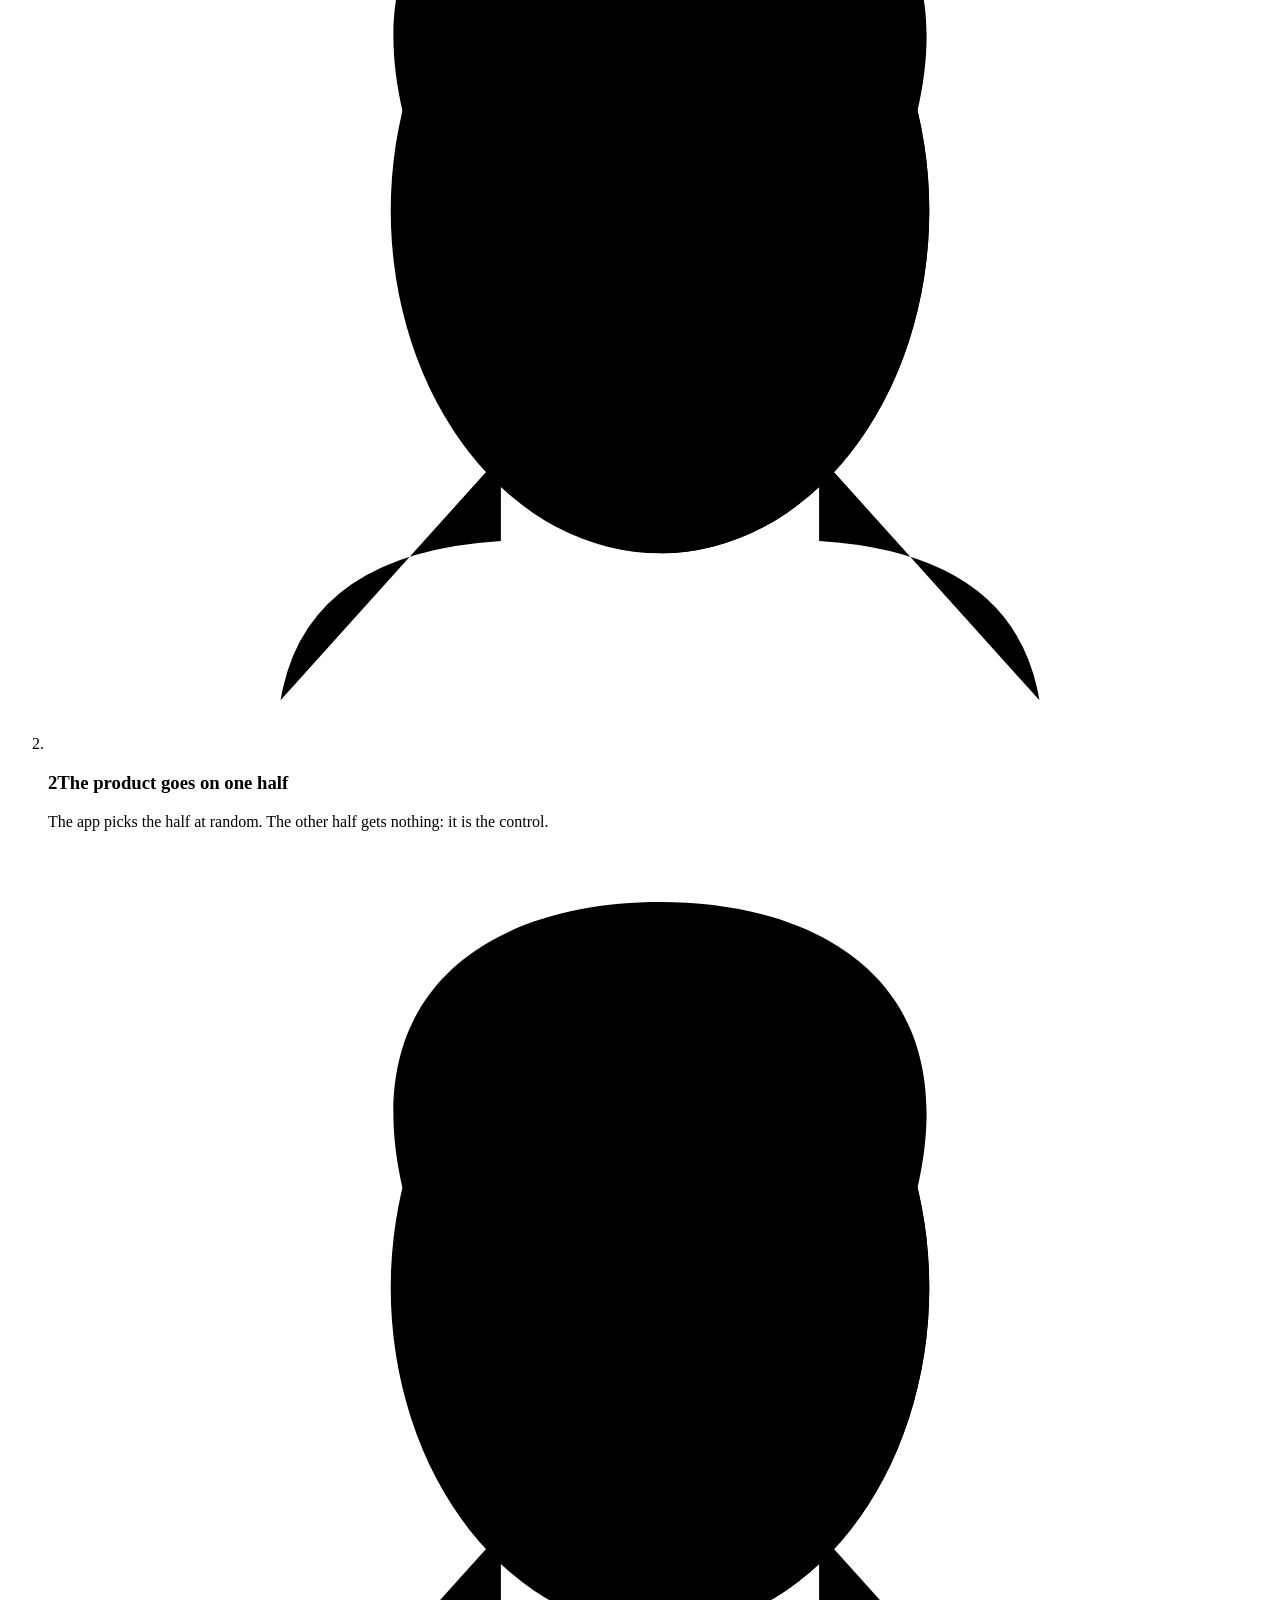
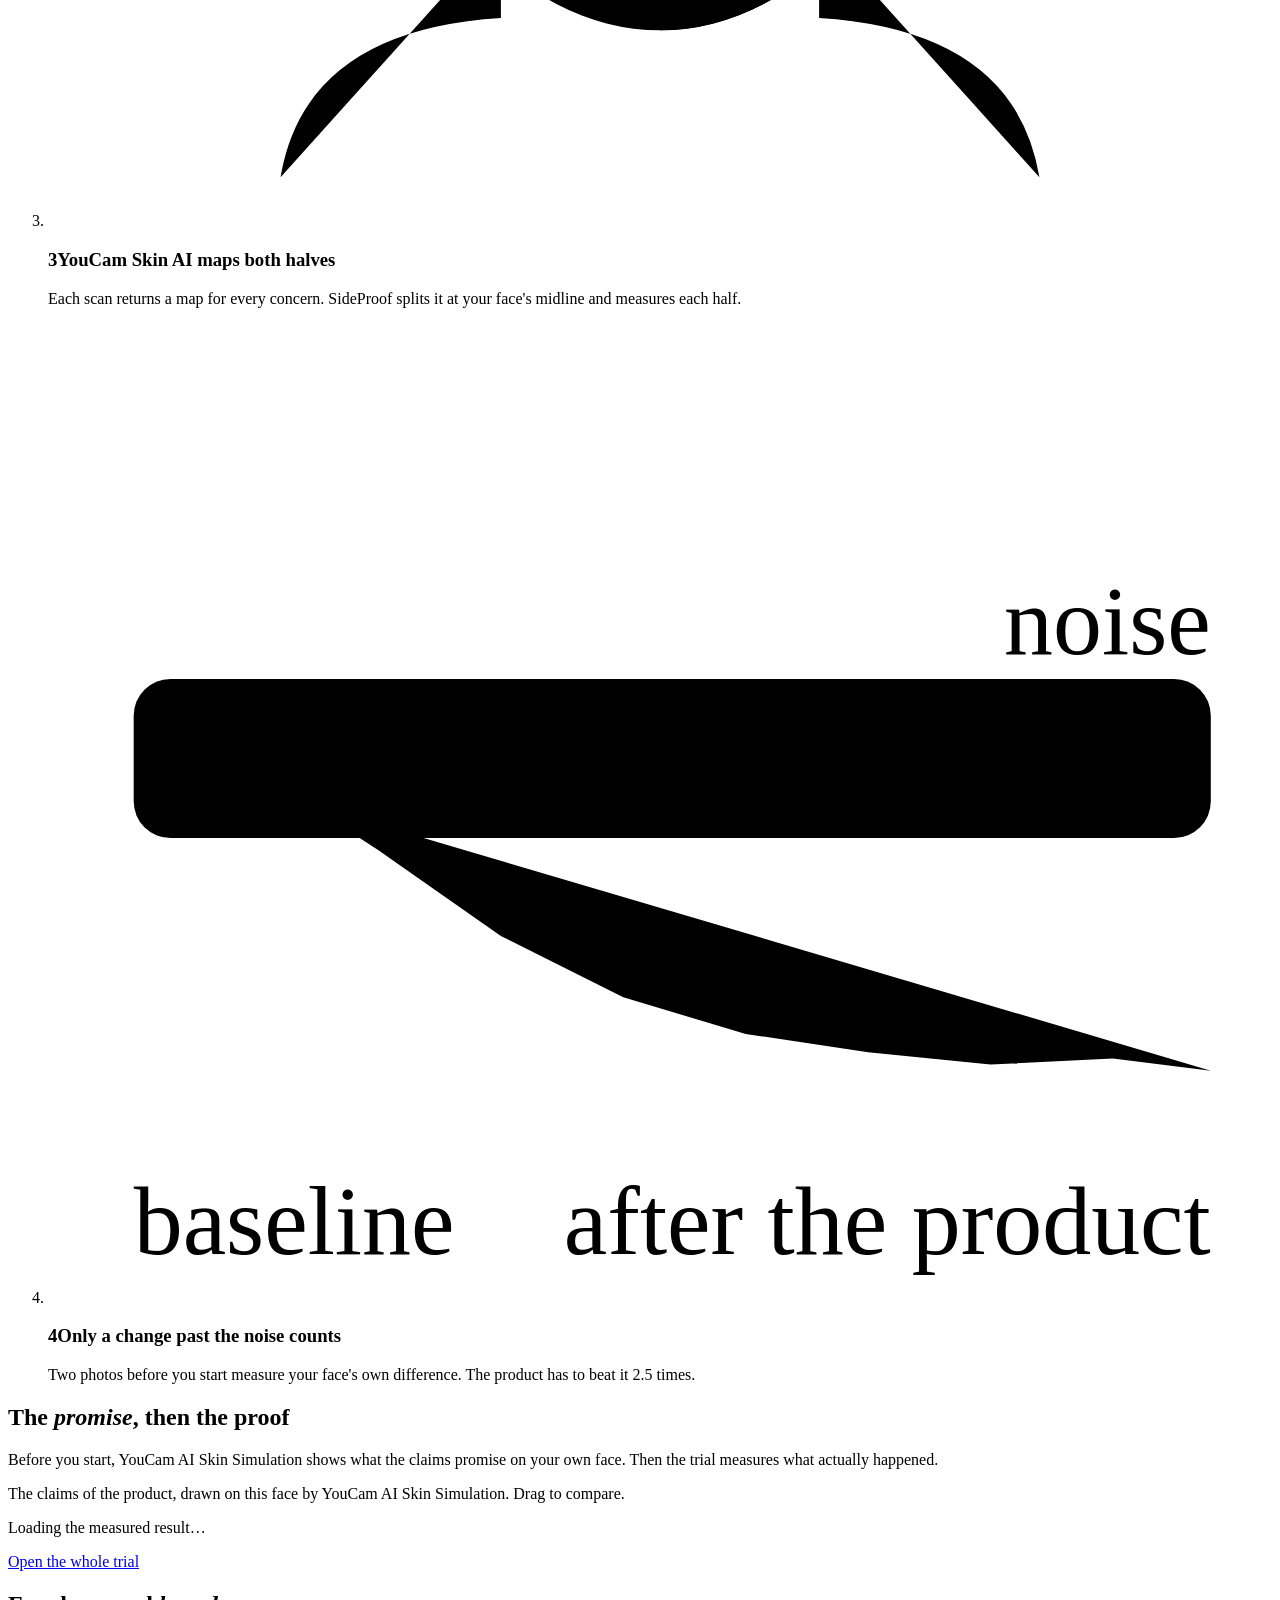
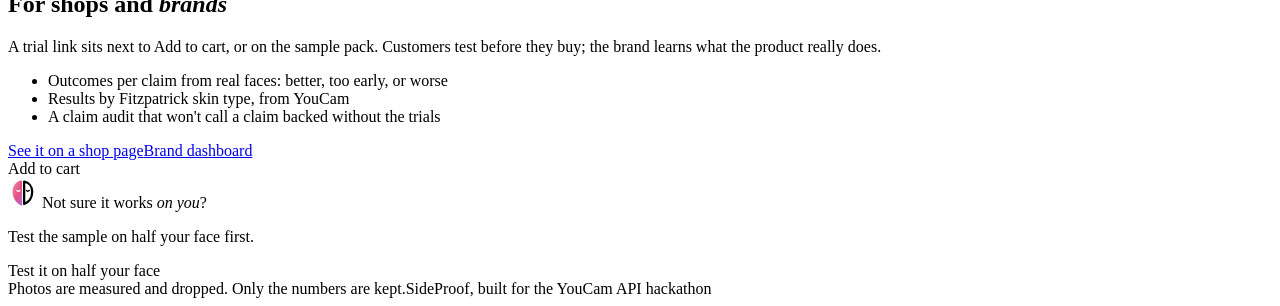
==== commit 44994ee7: "fix(face): the midline runs from the hairline to the chin The dashed midline crossed the whole photo" ====
--- a/web-dist/index.html
+++ b/web-dist/index.html
@@ -1 +1 @@
-<!DOCTYPE html><html lang="en" class="vgqZGa_variable _4o_jnq_variable"><head><meta charSet="utf-8"/><meta name="viewport" content="width=device-width, initial-scale=1"/><link rel="preload" href="/_next/static/media/82450a180bcad83c-s.p.0p-wng2nn8o-p.woff2" as="font" crossorigin="" type="font/woff2"/><link rel="preload" href="/_next/static/media/d902bc2bfdd0a4cb-s.p.1g73gv09-xcb6.woff2" as="font" crossorigin="" type="font/woff2"/><link rel="preload" href="/_next/static/media/e63b65bb308a9351-s.p.3j3877k49yy0l.woff2" as="font" crossorigin="" type="font/woff2"/><link rel="stylesheet" href="/_next/static/chunks/3v5m94n_uiwpt.css" data-precedence="next"/><link rel="preload" as="script" fetchPriority="low" href="/_next/static/chunks/1x6obpmlu1_c2.js"/><script src="/_next/static/chunks/2r4s4h5xul1n-.js" async=""></script><script src="/_next/static/chunks/3wbm-994r45kr.js" async=""></script><script src="/_next/static/chunks/1kb4dcqdypxx7.js" async=""></script><script src="/_next/static/chunks/turbopack-3-ry682tkyiqk.js" async=""></script><script src="/_next/static/chunks/0umf92h1sb77c.js" async=""></script><script src="/_next/static/chunks/1rpdpeyb4zwxr.js" async=""></script><meta name="theme-color" content="#FBF6F1"/><title>SideProof</title><meta name="description" content="Test a skincare product on half your face. YouCam Skin AI measures both halves, so whatever differs is the product."/><link rel="icon" href="/favicon.png"/><link rel="apple-touch-icon" href="/icon-192.png"/><meta name="next-size-adjust" content=""/><script src="/_next/static/chunks/0cz1d0mv5g_q7.js" noModule=""></script></head><body><div hidden=""><!--$--><!--/$--></div><header class="nav"><a class="wordmark" aria-label="SideProof home" href="/"><svg width="26" height="26" viewBox="0 0 32 32" aria-hidden="true" class="mark"><defs><linearGradient id="sp-mark" x1="0" y1="0" x2="1" y2="1"><stop offset="0" stop-color="#F48FB1"></stop><stop offset=".55" stop-color="#E3507E"></stop><stop offset="1" stop-color="#B467E0"></stop></linearGradient></defs><path d="M15 2.6C8.6 3 4.8 8.3 4.8 14.6c0 7 4.4 13 10.2 14.9Z" fill="url(#sp-mark)"></path><path d="M17.2 3.9c5.4.9 8.6 5.4 8.6 10.7 0 6-3.5 11-8.6 13.2Z" fill="none" stroke="currentColor" stroke-width="2.4" stroke-linejoin="round"></path><path d="M9.6 13.4c.8.8 2.2.8 3 0" fill="none" stroke="#FBF6F1" stroke-width="1.6" stroke-linecap="round"></path><path d="M19.6 13.4c.8.8 2.2.8 3 0" fill="none" stroke="currentColor" stroke-width="1.6" stroke-linecap="round"></path></svg><span>SideProof</span></a><nav><a class="hide-sm" href="/#how">How it works</a><a class="hide-sm" href="/demo/">Demo</a><a class="hide-sm" href="/#brands">For brands</a><a class="btn btn-small" href="/new/">Start a trial</a></nav></header><main><section class="hero"><div class="hero-text"><h1>Did it <em class="shimmer">work</em>, or was it the weather?</h1><p class="lead">Put a skincare product on one half of your face and leave the other half alone. YouCam Skin AI measures both halves, so whatever differs is the product.</p><div class="ctas"><a class="btn" href="/new/">Start a trial</a><a class="btn btn-ghost" href="/demo/">See a finished trial</a></div><div class="apis" aria-label="Built on three YouCam APIs"><span class="chrome-chip">YouCam AI Skin Analysis</span><span class="chrome-chip">AI Skin Simulation</span><span class="chrome-chip">AI Fitzpatrick Skin Type</span></div></div><div class="hero-photo"><div class="hero-card"><div class="skeleton"></div></div><p class="caption"></p></div></section><section id="how" class="section"><h2>A fair test, on <em class="rose">half</em> your face</h2><p class="lead narrow">Dermatologists test products with a split-face trial. SideProof gives anyone the same design with a phone.</p><ol class="steps"><li><svg viewBox="0 0 200 160" class="art art-weather" role="img" aria-label="Sun, cloud and night pass over the whole face"><g class="face"><path d="M38 152 Q42 128 74 126 L74 112 M126 112 L126 126 Q158 128 162 152"></path><ellipse cx="100" cy="72" rx="44" ry="56" class="skin"></ellipse><g class="features"><path d="M74 66 Q82 61 90 66 M110 66 Q118 61 126 66"></path><path d="M72 56 L90 54 M110 54 L128 56"></path><path d="M101 74 L95 92 L104 93"></path><path d="M88 106 Q100 112 112 106"></path></g></g><ellipse cx="100" cy="72" rx="44" ry="56" class="wash"></ellipse><g class="sky"><circle cx="168" cy="26" r="9" class="sun"></circle><path d="M152 34 a9 9 0 0 1 3-17 a12 12 0 0 1 22 4 a7 7 0 0 1 1 13 z" class="cloud"></path><path d="M172 18 a11 11 0 1 0 6 18 a9 9 0 0 1 -6 -18 z" class="moon"></path></g></svg><h3><span class="num">1</span>Sleep, weather and light change your whole face</h3><p>So a before-and-after photo can&#x27;t tell you what the product did.</p></li><li><svg viewBox="0 0 200 160" class="art art-drop" role="img" aria-label="A drop of product lands on one half"><g class="face"><path d="M38 152 Q42 128 74 126 L74 112 M126 112 L126 126 Q158 128 162 152"></path><ellipse cx="100" cy="72" rx="44" ry="56" class="skin-control"></ellipse><g class="features"><path d="M74 66 Q82 61 90 66 M110 66 Q118 61 126 66"></path><path d="M72 56 L90 54 M110 54 L128 56"></path><path d="M101 74 L95 92 L104 93"></path><path d="M88 106 Q100 112 112 106"></path></g><line x1="100" y1="10" x2="100" y2="134" class="art-midline"></line></g><path d="M100 16 A44 56 0 0 1 100 128 Z" class="treated grow"></path><path d="M124 8 q6 9 0 14 q-6 -5 0 -14z" class="drop"></path></svg><h3><span class="num">2</span>The product goes on one half</h3><p>The app picks the half at random. The other half gets nothing: it is the control.</p></li><li><svg viewBox="0 0 200 160" class="art art-scan" role="img" aria-label="A scan line maps both halves"><defs><clipPath id="head"><ellipse cx="100" cy="72" rx="44" ry="56"></ellipse></clipPath></defs><g class="face"><path d="M38 152 Q42 128 74 126 L74 112 M126 112 L126 126 Q158 128 162 152"></path><ellipse cx="100" cy="72" rx="44" ry="56" class="skin-control"></ellipse><g class="features"><path d="M74 66 Q82 61 90 66 M110 66 Q118 61 126 66"></path><path d="M72 56 L90 54 M110 54 L128 56"></path><path d="M101 74 L95 92 L104 93"></path><path d="M88 106 Q100 112 112 106"></path></g><line x1="100" y1="10" x2="100" y2="134" class="art-midline"></line></g><path d="M100 16 A44 56 0 0 1 100 128 Z" class="treated"></path><g clip-path="url(#head)"><circle cx="72" cy="40" r="2.6" class="spot " style="animation-delay:0.5s"></circle><circle cx="84" cy="58" r="2.6" class="spot " style="animation-delay:0.7250000000000001s"></circle><circle cx="66" cy="86" r="2.6" class="spot " style="animation-delay:1.075s"></circle><circle cx="80" cy="100" r="2.6" class="spot " style="animation-delay:1.25s"></circle><circle cx="92" cy="32" r="2.6" class="spot " style="animation-delay:0.4s"></circle><circle cx="118" cy="44" r="2.6" class="spot spot-t" style="animation-delay:0.55s"></circle><circle cx="128" cy="70" r="2.6" class="spot spot-t" style="animation-delay:0.875s"></circle><circle cx="112" cy="96" r="2.6" class="spot spot-t" style="animation-delay:1.2000000000000002s"></circle><circle cx="134" cy="90" r="2.6" class="spot spot-t" style="animation-delay:1.125s"></circle><circle cx="106" cy="60" r="2.6" class="spot spot-t" style="animation-delay:0.75s"></circle><rect x="50" y="0" width="100" height="6" class="scanline"></rect></g></svg><h3><span class="num">3</span>YouCam Skin AI maps both halves</h3><p>Each scan returns a map for every concern. SideProof splits it at your face&#x27;s midline and measures each half.</p></li><li><svg viewBox="0 0 200 160" class="art art-chart" role="img" aria-label="The treated half&#x27;s line leaves the noise band; the control half stays inside"><rect x="14" y="58" width="176" height="26" rx="6" class="band"></rect><text x="190" y="54" text-anchor="end" class="art-label">noise</text><line x1="44" y1="30" x2="44" y2="138" class="divider"></line><text x="14" y="152" class="art-label">baseline</text><text x="190" y="152" text-anchor="end" class="art-label">after the product</text><polyline points="14,71 34,67 54,75 74,66 94,73 114,65 134,72 154,67 174,70 190,68" class="line-control"></polyline><polyline points="14,70 34,73 54,86 74,100 94,110 114,116 134,119 154,121 174,120 190,122" class="line-treated"></polyline></svg><h3><span class="num">4</span>Only a change past the noise counts</h3><p>Two photos before you start measure your face&#x27;s own difference. The product has to beat it 2.5 times.</p></li></ol></section><section class="section"><h2>The <em class="lilac">promise</em>, then the proof</h2><p class="lead narrow">Before you start, YouCam AI Skin Simulation shows what the claims promise on your own face. Then the trial measures what actually happened.</p><div class="two panel"><div><div class="skeleton"></div><p class="caption">The claims of <!-- -->the product<!-- -->, drawn on this face by YouCam AI Skin Simulation. Drag to compare.</p></div><div class="proof"><p class="muted">Loading the measured result…</p><a class="btn btn-ghost" href="/demo/">Open the whole trial</a></div></div></section><section id="brands" class="section brands"><div><h2>For shops and <em class="rose">brands</em></h2><p class="lead">A trial link sits next to Add to cart, or on the sample pack. Customers test before they buy; the brand learns what the product really does.</p><ul class="ticks"><li>Outcomes per claim from real faces: better, too early, or worse</li><li>Results by Fitzpatrick skin type, from YouCam</li><li>A claim audit that won&#x27;t call a claim backed without the trials</li></ul><div class="ctas"><a href="/shop/A508A6" class="btn">See it on a shop page</a><a href="/dashboard" class="btn btn-ghost">Brand dashboard</a></div></div><div class="widget" aria-hidden="true"><div class="widget-buy">Add to cart</div><div class="widget-sp"><div><div class="widget-head"><svg width="30" height="30" viewBox="0 0 32 32" aria-hidden="true" class="mark"><defs><linearGradient id="sp-mark" x1="0" y1="0" x2="1" y2="1"><stop offset="0" stop-color="#F48FB1"></stop><stop offset=".55" stop-color="#E3507E"></stop><stop offset="1" stop-color="#B467E0"></stop></linearGradient></defs><path d="M15 2.6C8.6 3 4.8 8.3 4.8 14.6c0 7 4.4 13 10.2 14.9Z" fill="url(#sp-mark)"></path><path d="M17.2 3.9c5.4.9 8.6 5.4 8.6 10.7 0 6-3.5 11-8.6 13.2Z" fill="none" stroke="currentColor" stroke-width="2.4" stroke-linejoin="round"></path><path d="M9.6 13.4c.8.8 2.2.8 3 0" fill="none" stroke="#FBF6F1" stroke-width="1.6" stroke-linecap="round"></path><path d="M19.6 13.4c.8.8 2.2.8 3 0" fill="none" stroke="currentColor" stroke-width="1.6" stroke-linecap="round"></path></svg> Not sure it works <em class="rose">on you</em>?</div><p>Test the sample on half your face first.</p><div class="widget-btn">Test it on half your face</div></div></div></div></section></main><footer class="footer"><span>Photos are measured and dropped. Only the numbers are kept.</span><span>SideProof, built for the YouCam API hackathon</span></footer><!--$--><!--/$--><script id="_R_">(globalThis["TURBOPACK"] || (globalThis["TURBOPACK"] = [])).push({"otherChunks":["static/chunks/1x6obpmlu1_c2.js","static/chunks/2r4s4h5xul1n-.js","static/chunks/3wbm-994r45kr.js","static/chunks/1kb4dcqdypxx7.js"],"runtimeModuleIds":[94553]});</script><script src="/_next/static/chunks/1x6obpmlu1_c2.js" async=""></script><script>(self.__next_f=self.__next_f||[]).push([0])</script><script>self.__next_f.push([1,"1:\"$Sreact.fragment\"\n2:\"/_next/static/chunks/0umf92h1sb77c.js\"\n3:I[39756,[\"$2\"],\"default\"]\n4:I[37457,[\"$2\"],\"default\"]\n6:I[47257,[\"$2\"],\"ClientPageRoot\"]\n7:\"/_next/static/chunks/1rpdpeyb4zwxr.js\"\n8:I[31713,[\"$2\",\"$7\"],\"default\"]\nb:I[97367,[\"$2\"],\"OutletBoundary\"]\nc:\"$Sreact.suspense\"\ne:\"ViewportBoundary\"\nf:I[97367,[\"$2\"],\"$e\"]\n11:\"MetadataBoundary\"\n12:I[97367,[\"$2\"],\"$11\"]\n14:I[68027,[\"$2\"],\"default\",1]\n:HL[\"/_next/static/chunks/3v5m94n_uiwpt.css\",\"style\"]\n:HL[\"/_next/static/media/82450a180bcad83c-s.p.0p-wng2nn8o-p.woff2\",\"font\",{\"crossOrigin\":\"\",\"type\":\"font/woff2\"}]\n:HL[\"/_next/static/media/d902bc2bfdd0a4cb-s.p.1g73gv09-xcb6.woff2\",\"font\",{\"crossOrigin\":\"\",\"type\":\"font/woff2\"}]\n:HL[\"/_next/static/media/e63b65bb308a9351-s.p.3j3877k49yy0l.woff2\",\"font\",{\"crossOrigin\":\"\",\"type\":\"font/woff2\"}]\n5:[[\"children\",{\"s\":\"__PAGE__\",\"h\":512,\"d\":{\"r\":[\"$\",\"$1\",\"c\",{\"children\":[[\"$\",\"$L6\",null,{\"Component\":\"$8\",\"serverProvidedParams\":{\"searchParams\":{},\"params\":{},\"promises\":[\"$@9\",\"$@a\"]}}],[[\"$\",\"script\",\"script-0\",{\"src\":\"/_next/static/chunks/1rpdpeyb4zwxr.js\",\"async\":true,\"nonce\":\"$undefined\"}]],[\"$\",\"$Lb\",null,{\"children\":[\"$\",\"$c\",null,{\"name\":\"Next.MetadataOutlet\",\"children\":\"$@d\"}]}]]}],\"p\":false,\"v\":null}}]]\n0:{\"P\":null,\"c\":[\"\",\"\"],\"q\":\"\",\"i\":false,\"t\":{\"t\":{\"s\":\"\",\"h\":528,\"d\":{\"r\":[\"$\",\"$1\",\"c\",{\"children\":[[[\"$\",\"link\",\"0\",{\"rel\":\"stylesheet\",\"href\":\"/_next/static/chunks/3v5m94n_uiwpt.css\",\"precedence\":\"next\",\"crossOrigin\":\"$undefined\",\"nonce\":\"$undefined\"}],[\"$\",\"script\",\"script-0\",{\"src\":\"/_next/static/chunks/0umf92h1sb77c.js\",\"async\":true,\"nonce\":\"$undefined\"}]],[\"$\",\"html\",null,{\"lang\":\"en\",\"className\":\"vgqZGa_variable _4o_jnq_variable\",\"children\":[\"$\",\"body\",null,{\"children\":[\"$\",\"$L3\",null,{\"parallelRouterKey\":\"children\",\"error\":\"$undefined\",\"errorStyles\":\"$undefined\",\"errorScripts\":\"$undefined\",\"template\":[\"$\",\"$L4\",null,{}],\"templateStyles\":\"$undefined\",\"templateScripts\":\"$undefined\",\"notFound\":[[[\"$\",\"title\",null,{\"children\":\"404: This page could not be found.\"}],[\"$\",\"div\",null,{\"style\":{\"fontFamily\":\"system-ui,\\\"Segoe UI\\\",Roboto,Helvetica,Arial,sans-serif,\\\"Apple Color Emoji\\\",\\\"Segoe UI Emoji\\\"\",\"height\":\"100vh\",\"textAlign\":\"center\",\"display\":\"flex\",\"flexDirection\":\"column\",\"alignItems\":\"center\",\"justifyContent\":\"center\"},\"children\":[\"$\",\"div\",null,{\"children\":[[\"$\",\"style\",null,{\"dangerouslySetInnerHTML\":{\"__html\":\"body{color:#000;background:#fff;margin:0}.next-error-h1{border-right:1px solid rgba(0,0,0,.3)}@media (prefers-color-scheme:dark){body{color:#fff;background:#000}.next-error-h1{border-right:1px solid rgba(255,255,255,.3)}}\"}}],[\"$\",\"h1\",null,{\"className\":\"next-error-h1\",\"style\":{\"display\":\"inline-block\",\"margin\":\"0 20px 0 0\",\"padding\":\"0 23px 0 0\",\"fontSize\":24,\"fontWeight\":500,\"verticalAlign\":\"top\",\"lineHeight\":\"49px\"},\"children\":404}],[\"$\",\"div\",null,{\"style\":{\"display\":\"inline-block\"},\"children\":[\"$\",\"h2\",null,{\"style\":{\"fontSize\":14,\"fontWeight\":400,\"lineHeight\":\"49px\",\"margin\":0},\"children\":\"This page could not be found.\"}]}]]}]}]],[]],\"forbidden\":\"$undefined\",\"unauthorized\":\"$undefined\"}]}]}]]}],\"p\":false,\"v\":null},\"c\":\"$Q5\"},\"h\":{\"r\":[\"$\",\"$1\",\"h\",{\"children\":[null,[\"$\",\"$Lf\",null,{\"children\":\"$L10\"}],[\"$\",\"$L12\",null,{\"children\":[[\"$\",\"div\",null,{\"hidden\":true,\"children\":[\"$\",\"$c\",null,{\"name\":\"Next.Metadata\",\"children\":\"$L13\"}]}],null]}],[\"$\",\"meta\",null,{\"name\":\"next-size-adjust\",\"content\":\"\"}]]}],\"p\":false,\"v\":null}},\"m\":\"$undefined\",\"G\":[\"$14\",[[\"$\",\"link\",\"0\",{\"rel\":\"stylesheet\",\"href\":\"/_next/static/chunks/3v5m94n_uiwpt.css\",\"precedence\":\"next\",\"crossOrigin\":\"$undefined\",\"nonce\":\"$undefined\"}]]],\"S\":true,\"r\":\"$undefined\",\"s\":\"$undefined\",\"a\":\"$undefined\",\"l\":\"$undefined\",\"p\":\"$undefined\",\"d\":\"$undefined\",\"b\":\"nxXGEMzvH136fp5-w36O5\"}\n9:{}\na:\"$5:0:1:d:r:props:children:0:props:serverProvidedParams:params\"\n10:[[\"$\",\"meta\",\"0\",{\"charSet\":\"utf-8\"}],[\"$\",\"meta\",\"1\",{\"name\":\"viewport\",\"content\":\"width=device-width, initial-scale=1\"}],[\"$\",\"meta\",\"2\",{\"name\":\"theme-color\",\"content\":\"#FBF6F1\"}]]\n15:I[27201,[\"$2\"],\"IconMark\"]\nd:null\n13:[[\"$\",\"title\",\"0\",{\"children\":\"SideProof\"}],[\"$\",\"meta\",\"1\",{\"name\":\"description\",\"content\":\"Test a skincare product on half your face. YouCam Skin AI measures both halves, so whatever differs is the product.\"}],[\"$\",\"link\",\"2\",{\"rel\":\"icon\",\"href\":\"/favicon.png\"}],[\"$\",\"link\",\"3\",{\"rel\":\"apple-touch-icon\",\"href\":\"/icon-192.png\"}],[\"$\",\"$L15\",\"4\",{}]]\n"])</script></body></html>+<!DOCTYPE html><html lang="en" class="vgqZGa_variable _4o_jnq_variable"><head><meta charSet="utf-8"/><meta name="viewport" content="width=device-width, initial-scale=1"/><link rel="preload" href="/_next/static/media/82450a180bcad83c-s.p.0p-wng2nn8o-p.woff2" as="font" crossorigin="" type="font/woff2"/><link rel="preload" href="/_next/static/media/d902bc2bfdd0a4cb-s.p.1g73gv09-xcb6.woff2" as="font" crossorigin="" type="font/woff2"/><link rel="preload" href="/_next/static/media/e63b65bb308a9351-s.p.3j3877k49yy0l.woff2" as="font" crossorigin="" type="font/woff2"/><link rel="stylesheet" href="/_next/static/chunks/3adb57hl5-28y.css" data-precedence="next"/><link rel="preload" as="script" fetchPriority="low" href="/_next/static/chunks/1x6obpmlu1_c2.js"/><script src="/_next/static/chunks/2r4s4h5xul1n-.js" async=""></script><script src="/_next/static/chunks/3wbm-994r45kr.js" async=""></script><script src="/_next/static/chunks/1kb4dcqdypxx7.js" async=""></script><script src="/_next/static/chunks/turbopack-3-ry682tkyiqk.js" async=""></script><script src="/_next/static/chunks/0umf92h1sb77c.js" async=""></script><script src="/_next/static/chunks/11ys1ti5g96q_.js" async=""></script><meta name="theme-color" content="#FBF6F1"/><title>SideProof</title><meta name="description" content="Test a skincare product on half your face. YouCam Skin AI measures both halves, so whatever differs is the product."/><link rel="icon" href="/favicon.png"/><link rel="apple-touch-icon" href="/icon-192.png"/><meta name="next-size-adjust" content=""/><script src="/_next/static/chunks/0cz1d0mv5g_q7.js" noModule=""></script></head><body><div hidden=""><!--$--><!--/$--></div><header class="nav"><a class="wordmark" aria-label="SideProof home" href="/"><svg width="26" height="26" viewBox="0 0 32 32" aria-hidden="true" class="mark"><defs><linearGradient id="sp-mark" x1="0" y1="0" x2="1" y2="1"><stop offset="0" stop-color="#F48FB1"></stop><stop offset=".55" stop-color="#E3507E"></stop><stop offset="1" stop-color="#B467E0"></stop></linearGradient></defs><path d="M15 2.6C8.6 3 4.8 8.3 4.8 14.6c0 7 4.4 13 10.2 14.9Z" fill="url(#sp-mark)"></path><path d="M17.2 3.9c5.4.9 8.6 5.4 8.6 10.7 0 6-3.5 11-8.6 13.2Z" fill="none" stroke="currentColor" stroke-width="2.4" stroke-linejoin="round"></path><path d="M9.6 13.4c.8.8 2.2.8 3 0" fill="none" stroke="#FBF6F1" stroke-width="1.6" stroke-linecap="round"></path><path d="M19.6 13.4c.8.8 2.2.8 3 0" fill="none" stroke="currentColor" stroke-width="1.6" stroke-linecap="round"></path></svg><span>SideProof</span></a><nav><a class="hide-sm" href="/#how">How it works</a><a class="hide-sm" href="/demo/">Demo</a><a class="hide-sm" href="/#brands">For brands</a><a class="btn btn-small" href="/new/">Start a trial</a></nav></header><main><section class="hero"><div class="hero-text"><h1>Did it <em class="shimmer">work</em>, or was it the weather?</h1><p class="lead">Put a skincare product on one half of your face and leave the other half alone. YouCam Skin AI measures both halves, so whatever differs is the product.</p><div class="ctas"><a class="btn" href="/new/">Start a trial</a><a class="btn btn-ghost" href="/demo/">See a finished trial</a></div><div class="apis" aria-label="Built on three YouCam APIs"><span class="chrome-chip">YouCam AI Skin Analysis</span><span class="chrome-chip">AI Skin Simulation</span><span class="chrome-chip">AI Fitzpatrick Skin Type</span></div></div><div class="hero-photo"><div class="hero-card"><div class="skeleton"></div></div><p class="caption"></p></div></section><section id="how" class="section"><h2>A fair test, on <em class="rose">half</em> your face</h2><p class="lead narrow">Dermatologists test products with a split-face trial. SideProof gives anyone the same design with a phone.</p><ol class="steps"><li><svg viewBox="0 0 200 160" class="art art-weather" role="img" aria-label="Sun, cloud and night pass over the whole face"><g class="face"><path d="M38 152 Q42 128 74 126 L74 112 M126 112 L126 126 Q158 128 162 152"></path><ellipse cx="100" cy="72" rx="44" ry="56" class="skin"></ellipse><g class="features"><path d="M74 66 Q82 61 90 66 M110 66 Q118 61 126 66"></path><path d="M72 56 L90 54 M110 54 L128 56"></path><path d="M101 74 L95 92 L104 93"></path><path d="M88 106 Q100 112 112 106"></path></g></g><ellipse cx="100" cy="72" rx="44" ry="56" class="wash"></ellipse><path d="M58 56 C50 22 74 9 100 9 C126 9 150 22 142 56 C136 40 120 31 100 31 C80 31 64 40 58 56 Z" class="hair"></path><g class="sky"><circle cx="168" cy="26" r="9" class="sun"></circle><path d="M152 34 a9 9 0 0 1 3-17 a12 12 0 0 1 22 4 a7 7 0 0 1 1 13 z" class="cloud"></path><path d="M172 18 a11 11 0 1 0 6 18 a9 9 0 0 1 -6 -18 z" class="moon"></path></g></svg><h3><span class="num">1</span>Sleep, weather and light change your whole face</h3><p>So a before-and-after photo can&#x27;t tell you what the product did.</p></li><li><svg viewBox="0 0 200 160" class="art art-drop" role="img" aria-label="A drop of product lands on one half"><g class="face"><path d="M38 152 Q42 128 74 126 L74 112 M126 112 L126 126 Q158 128 162 152"></path><ellipse cx="100" cy="72" rx="44" ry="56" class="skin-control"></ellipse><g class="features"><path d="M74 66 Q82 61 90 66 M110 66 Q118 61 126 66"></path><path d="M72 56 L90 54 M110 54 L128 56"></path><path d="M101 74 L95 92 L104 93"></path><path d="M88 106 Q100 112 112 106"></path></g><line x1="100" y1="31" x2="100" y2="128" class="art-midline"></line></g><path d="M100 16 A44 56 0 0 1 100 128 Z" class="treated grow"></path><path d="M58 56 C50 22 74 9 100 9 C126 9 150 22 142 56 C136 40 120 31 100 31 C80 31 64 40 58 56 Z" class="hair"></path><path d="M124 8 q6 9 0 14 q-6 -5 0 -14z" class="drop"></path></svg><h3><span class="num">2</span>The product goes on one half</h3><p>The app picks the half at random. The other half gets nothing: it is the control.</p></li><li><svg viewBox="0 0 200 160" class="art art-scan" role="img" aria-label="A scan line maps both halves"><defs><clipPath id="head"><ellipse cx="100" cy="72" rx="44" ry="56"></ellipse></clipPath></defs><g class="face"><path d="M38 152 Q42 128 74 126 L74 112 M126 112 L126 126 Q158 128 162 152"></path><ellipse cx="100" cy="72" rx="44" ry="56" class="skin-control"></ellipse><g class="features"><path d="M74 66 Q82 61 90 66 M110 66 Q118 61 126 66"></path><path d="M72 56 L90 54 M110 54 L128 56"></path><path d="M101 74 L95 92 L104 93"></path><path d="M88 106 Q100 112 112 106"></path></g><line x1="100" y1="31" x2="100" y2="128" class="art-midline"></line></g><path d="M100 16 A44 56 0 0 1 100 128 Z" class="treated"></path><g clip-path="url(#head)"><circle cx="72" cy="46" r="2.6" class="spot " style="animation-delay:0.5750000000000001s"></circle><circle cx="84" cy="58" r="2.6" class="spot " style="animation-delay:0.7250000000000001s"></circle><circle cx="66" cy="86" r="2.6" class="spot " style="animation-delay:1.075s"></circle><circle cx="80" cy="100" r="2.6" class="spot " style="animation-delay:1.25s"></circle><circle cx="90" cy="40" r="2.6" class="spot " style="animation-delay:0.5s"></circle><circle cx="118" cy="44" r="2.6" class="spot spot-t" style="animation-delay:0.55s"></circle><circle cx="128" cy="70" r="2.6" class="spot spot-t" style="animation-delay:0.875s"></circle><circle cx="112" cy="96" r="2.6" class="spot spot-t" style="animation-delay:1.2000000000000002s"></circle><circle cx="134" cy="90" r="2.6" class="spot spot-t" style="animation-delay:1.125s"></circle><circle cx="106" cy="60" r="2.6" class="spot spot-t" style="animation-delay:0.75s"></circle><rect x="50" y="0" width="100" height="6" class="scanline"></rect></g><path d="M58 56 C50 22 74 9 100 9 C126 9 150 22 142 56 C136 40 120 31 100 31 C80 31 64 40 58 56 Z" class="hair"></path></svg><h3><span class="num">3</span>YouCam Skin AI maps both halves</h3><p>Each scan returns a map for every concern. SideProof splits it at your face&#x27;s midline and measures each half.</p></li><li><svg viewBox="0 0 200 160" class="art art-chart" role="img" aria-label="The treated half&#x27;s line leaves the noise band; the control half stays inside"><rect x="14" y="58" width="176" height="26" rx="6" class="band"></rect><text x="190" y="54" text-anchor="end" class="art-label">noise</text><line x1="44" y1="30" x2="44" y2="138" class="divider"></line><text x="14" y="152" class="art-label">baseline</text><text x="190" y="152" text-anchor="end" class="art-label">after the product</text><polyline points="14,71 34,67 54,75 74,66 94,73 114,65 134,72 154,67 174,70 190,68" class="line-control"></polyline><polyline points="14,70 34,73 54,86 74,100 94,110 114,116 134,119 154,121 174,120 190,122" class="line-treated"></polyline></svg><h3><span class="num">4</span>Only a change past the noise counts</h3><p>Two photos before you start measure your face&#x27;s own difference. The product has to beat it 2.5 times.</p></li></ol></section><section class="section"><h2>The <em class="lilac">promise</em>, then the proof</h2><p class="lead narrow">Before you start, YouCam AI Skin Simulation shows what the claims promise on your own face. Then the trial measures what actually happened.</p><div class="two panel"><div><div class="skeleton"></div><p class="caption">The claims of <!-- -->the product<!-- -->, drawn on this face by YouCam AI Skin Simulation. Drag to compare.</p></div><div class="proof"><p class="muted">Loading the measured result…</p><a class="btn btn-ghost" href="/demo/">Open the whole trial</a></div></div></section><section id="brands" class="section brands"><div><h2>For shops and <em class="rose">brands</em></h2><p class="lead">A trial link sits next to Add to cart, or on the sample pack. Customers test before they buy; the brand learns what the product really does.</p><ul class="ticks"><li>Outcomes per claim from real faces: better, too early, or worse</li><li>Results by Fitzpatrick skin type, from YouCam</li><li>A claim audit that won&#x27;t call a claim backed without the trials</li></ul><div class="ctas"><a href="/shop/A508A6" class="btn">See it on a shop page</a><a href="/dashboard" class="btn btn-ghost">Brand dashboard</a></div></div><div class="widget" aria-hidden="true"><div class="widget-buy">Add to cart</div><div class="widget-sp"><div><div class="widget-head"><svg width="30" height="30" viewBox="0 0 32 32" aria-hidden="true" class="mark"><defs><linearGradient id="sp-mark" x1="0" y1="0" x2="1" y2="1"><stop offset="0" stop-color="#F48FB1"></stop><stop offset=".55" stop-color="#E3507E"></stop><stop offset="1" stop-color="#B467E0"></stop></linearGradient></defs><path d="M15 2.6C8.6 3 4.8 8.3 4.8 14.6c0 7 4.4 13 10.2 14.9Z" fill="url(#sp-mark)"></path><path d="M17.2 3.9c5.4.9 8.6 5.4 8.6 10.7 0 6-3.5 11-8.6 13.2Z" fill="none" stroke="currentColor" stroke-width="2.4" stroke-linejoin="round"></path><path d="M9.6 13.4c.8.8 2.2.8 3 0" fill="none" stroke="#FBF6F1" stroke-width="1.6" stroke-linecap="round"></path><path d="M19.6 13.4c.8.8 2.2.8 3 0" fill="none" stroke="currentColor" stroke-width="1.6" stroke-linecap="round"></path></svg> Not sure it works <em class="rose">on you</em>?</div><p>Test the sample on half your face first.</p><div class="widget-btn">Test it on half your face</div></div></div></div></section></main><footer class="footer"><span>Photos are measured and dropped. Only the numbers are kept.</span><span>SideProof, built for the YouCam API hackathon</span></footer><!--$--><!--/$--><script id="_R_">(globalThis["TURBOPACK"] || (globalThis["TURBOPACK"] = [])).push({"otherChunks":["static/chunks/1x6obpmlu1_c2.js","static/chunks/2r4s4h5xul1n-.js","static/chunks/3wbm-994r45kr.js","static/chunks/1kb4dcqdypxx7.js"],"runtimeModuleIds":[94553]});</script><script src="/_next/static/chunks/1x6obpmlu1_c2.js" async=""></script><script>(self.__next_f=self.__next_f||[]).push([0])</script><script>self.__next_f.push([1,"1:\"$Sreact.fragment\"\n2:\"/_next/static/chunks/0umf92h1sb77c.js\"\n3:I[39756,[\"$2\"],\"default\"]\n4:I[37457,[\"$2\"],\"default\"]\n6:I[47257,[\"$2\"],\"ClientPageRoot\"]\n7:\"/_next/static/chunks/11ys1ti5g96q_.js\"\n8:I[31713,[\"$2\",\"$7\"],\"default\"]\nb:I[97367,[\"$2\"],\"OutletBoundary\"]\nc:\"$Sreact.suspense\"\ne:\"ViewportBoundary\"\nf:I[97367,[\"$2\"],\"$e\"]\n11:\"MetadataBoundary\"\n12:I[97367,[\"$2\"],\"$11\"]\n14:I[68027,[\"$2\"],\"default\",1]\n:HL[\"/_next/static/chunks/3adb57hl5-28y.css\",\"style\"]\n:HL[\"/_next/static/media/82450a180bcad83c-s.p.0p-wng2nn8o-p.woff2\",\"font\",{\"crossOrigin\":\"\",\"type\":\"font/woff2\"}]\n:HL[\"/_next/static/media/d902bc2bfdd0a4cb-s.p.1g73gv09-xcb6.woff2\",\"font\",{\"crossOrigin\":\"\",\"type\":\"font/woff2\"}]\n:HL[\"/_next/static/media/e63b65bb308a9351-s.p.3j3877k49yy0l.woff2\",\"font\",{\"crossOrigin\":\"\",\"type\":\"font/woff2\"}]\n5:[[\"children\",{\"s\":\"__PAGE__\",\"h\":512,\"d\":{\"r\":[\"$\",\"$1\",\"c\",{\"children\":[[\"$\",\"$L6\",null,{\"Component\":\"$8\",\"serverProvidedParams\":{\"searchParams\":{},\"params\":{},\"promises\":[\"$@9\",\"$@a\"]}}],[[\"$\",\"script\",\"script-0\",{\"src\":\"/_next/static/chunks/11ys1ti5g96q_.js\",\"async\":true,\"nonce\":\"$undefined\"}]],[\"$\",\"$Lb\",null,{\"children\":[\"$\",\"$c\",null,{\"name\":\"Next.MetadataOutlet\",\"children\":\"$@d\"}]}]]}],\"p\":false,\"v\":null}}]]\n0:{\"P\":null,\"c\":[\"\",\"\"],\"q\":\"\",\"i\":false,\"t\":{\"t\":{\"s\":\"\",\"h\":528,\"d\":{\"r\":[\"$\",\"$1\",\"c\",{\"children\":[[[\"$\",\"link\",\"0\",{\"rel\":\"stylesheet\",\"href\":\"/_next/static/chunks/3adb57hl5-28y.css\",\"precedence\":\"next\",\"crossOrigin\":\"$undefined\",\"nonce\":\"$undefined\"}],[\"$\",\"script\",\"script-0\",{\"src\":\"/_next/static/chunks/0umf92h1sb77c.js\",\"async\":true,\"nonce\":\"$undefined\"}]],[\"$\",\"html\",null,{\"lang\":\"en\",\"className\":\"vgqZGa_variable _4o_jnq_variable\",\"children\":[\"$\",\"body\",null,{\"children\":[\"$\",\"$L3\",null,{\"parallelRouterKey\":\"children\",\"error\":\"$undefined\",\"errorStyles\":\"$undefined\",\"errorScripts\":\"$undefined\",\"template\":[\"$\",\"$L4\",null,{}],\"templateStyles\":\"$undefined\",\"templateScripts\":\"$undefined\",\"notFound\":[[[\"$\",\"title\",null,{\"children\":\"404: This page could not be found.\"}],[\"$\",\"div\",null,{\"style\":{\"fontFamily\":\"system-ui,\\\"Segoe UI\\\",Roboto,Helvetica,Arial,sans-serif,\\\"Apple Color Emoji\\\",\\\"Segoe UI Emoji\\\"\",\"height\":\"100vh\",\"textAlign\":\"center\",\"display\":\"flex\",\"flexDirection\":\"column\",\"alignItems\":\"center\",\"justifyContent\":\"center\"},\"children\":[\"$\",\"div\",null,{\"children\":[[\"$\",\"style\",null,{\"dangerouslySetInnerHTML\":{\"__html\":\"body{color:#000;background:#fff;margin:0}.next-error-h1{border-right:1px solid rgba(0,0,0,.3)}@media (prefers-color-scheme:dark){body{color:#fff;background:#000}.next-error-h1{border-right:1px solid rgba(255,255,255,.3)}}\"}}],[\"$\",\"h1\",null,{\"className\":\"next-error-h1\",\"style\":{\"display\":\"inline-block\",\"margin\":\"0 20px 0 0\",\"padding\":\"0 23px 0 0\",\"fontSize\":24,\"fontWeight\":500,\"verticalAlign\":\"top\",\"lineHeight\":\"49px\"},\"children\":404}],[\"$\",\"div\",null,{\"style\":{\"display\":\"inline-block\"},\"children\":[\"$\",\"h2\",null,{\"style\":{\"fontSize\":14,\"fontWeight\":400,\"lineHeight\":\"49px\",\"margin\":0},\"children\":\"This page could not be found.\"}]}]]}]}]],[]],\"forbidden\":\"$undefined\",\"unauthorized\":\"$undefined\"}]}]}]]}],\"p\":false,\"v\":null},\"c\":\"$Q5\"},\"h\":{\"r\":[\"$\",\"$1\",\"h\",{\"children\":[null,[\"$\",\"$Lf\",null,{\"children\":\"$L10\"}],[\"$\",\"$L12\",null,{\"children\":[[\"$\",\"div\",null,{\"hidden\":true,\"children\":[\"$\",\"$c\",null,{\"name\":\"Next.Metadata\",\"children\":\"$L13\"}]}],null]}],[\"$\",\"meta\",null,{\"name\":\"next-size-adjust\",\"content\":\"\"}]]}],\"p\":false,\"v\":null}},\"m\":\"$undefined\",\"G\":[\"$14\",[[\"$\",\"link\",\"0\",{\"rel\":\"stylesheet\",\"href\":\"/_next/static/chunks/3adb57hl5-28y.css\",\"precedence\":\"next\",\"crossOrigin\":\"$undefined\",\"nonce\":\"$undefined\"}]]],\"S\":true,\"r\":\"$undefined\",\"s\":\"$undefined\",\"a\":\"$undefined\",\"l\":\"$undefined\",\"p\":\"$undefined\",\"d\":\"$undefined\",\"b\":\"qE4blHwczu2ClEZQBR3An\"}\n9:{}\na:\"$5:0:1:d:r:props:children:0:props:serverProvidedParams:params\"\n10:[[\"$\",\"meta\",\"0\",{\"charSet\":\"utf-8\"}],[\"$\",\"meta\",\"1\",{\"name\":\"viewport\",\"content\":\"width=device-width, initial-scale=1\"}],[\"$\",\"meta\",\"2\",{\"name\":\"theme-color\",\"content\":\"#FBF6F1\"}]]\n15:I[27201,[\"$2\"],\"IconMark\"]\nd:null\n13:[[\"$\",\"title\",\"0\",{\"children\":\"SideProof\"}],[\"$\",\"meta\",\"1\",{\"name\":\"description\",\"content\":\"Test a skincare product on half your face. YouCam Skin AI measures both halves, so whatever differs is the product.\"}],[\"$\",\"link\",\"2\",{\"rel\":\"icon\",\"href\":\"/favicon.png\"}],[\"$\",\"link\",\"3\",{\"rel\":\"apple-touch-icon\",\"href\":\"/icon-192.png\"}],[\"$\",\"$L15\",\"4\",{}]]\n"])</script></body></html>
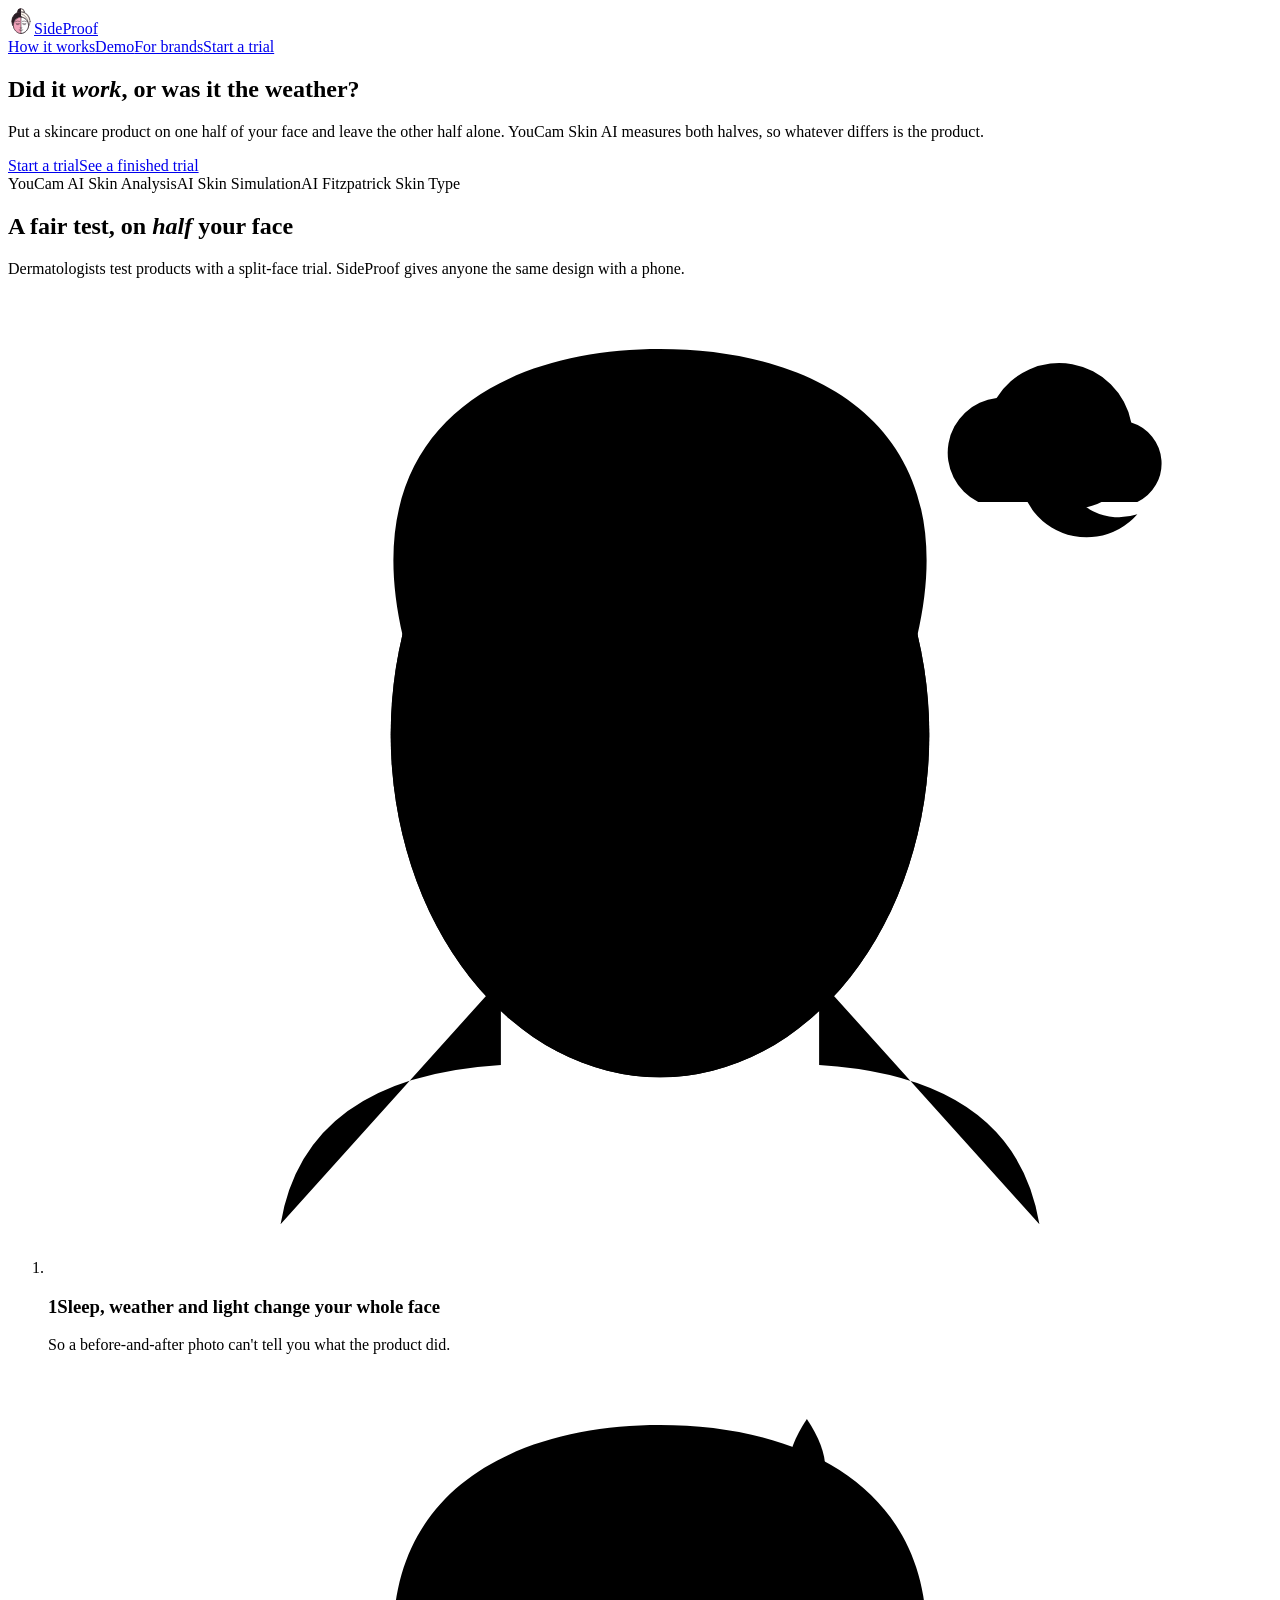
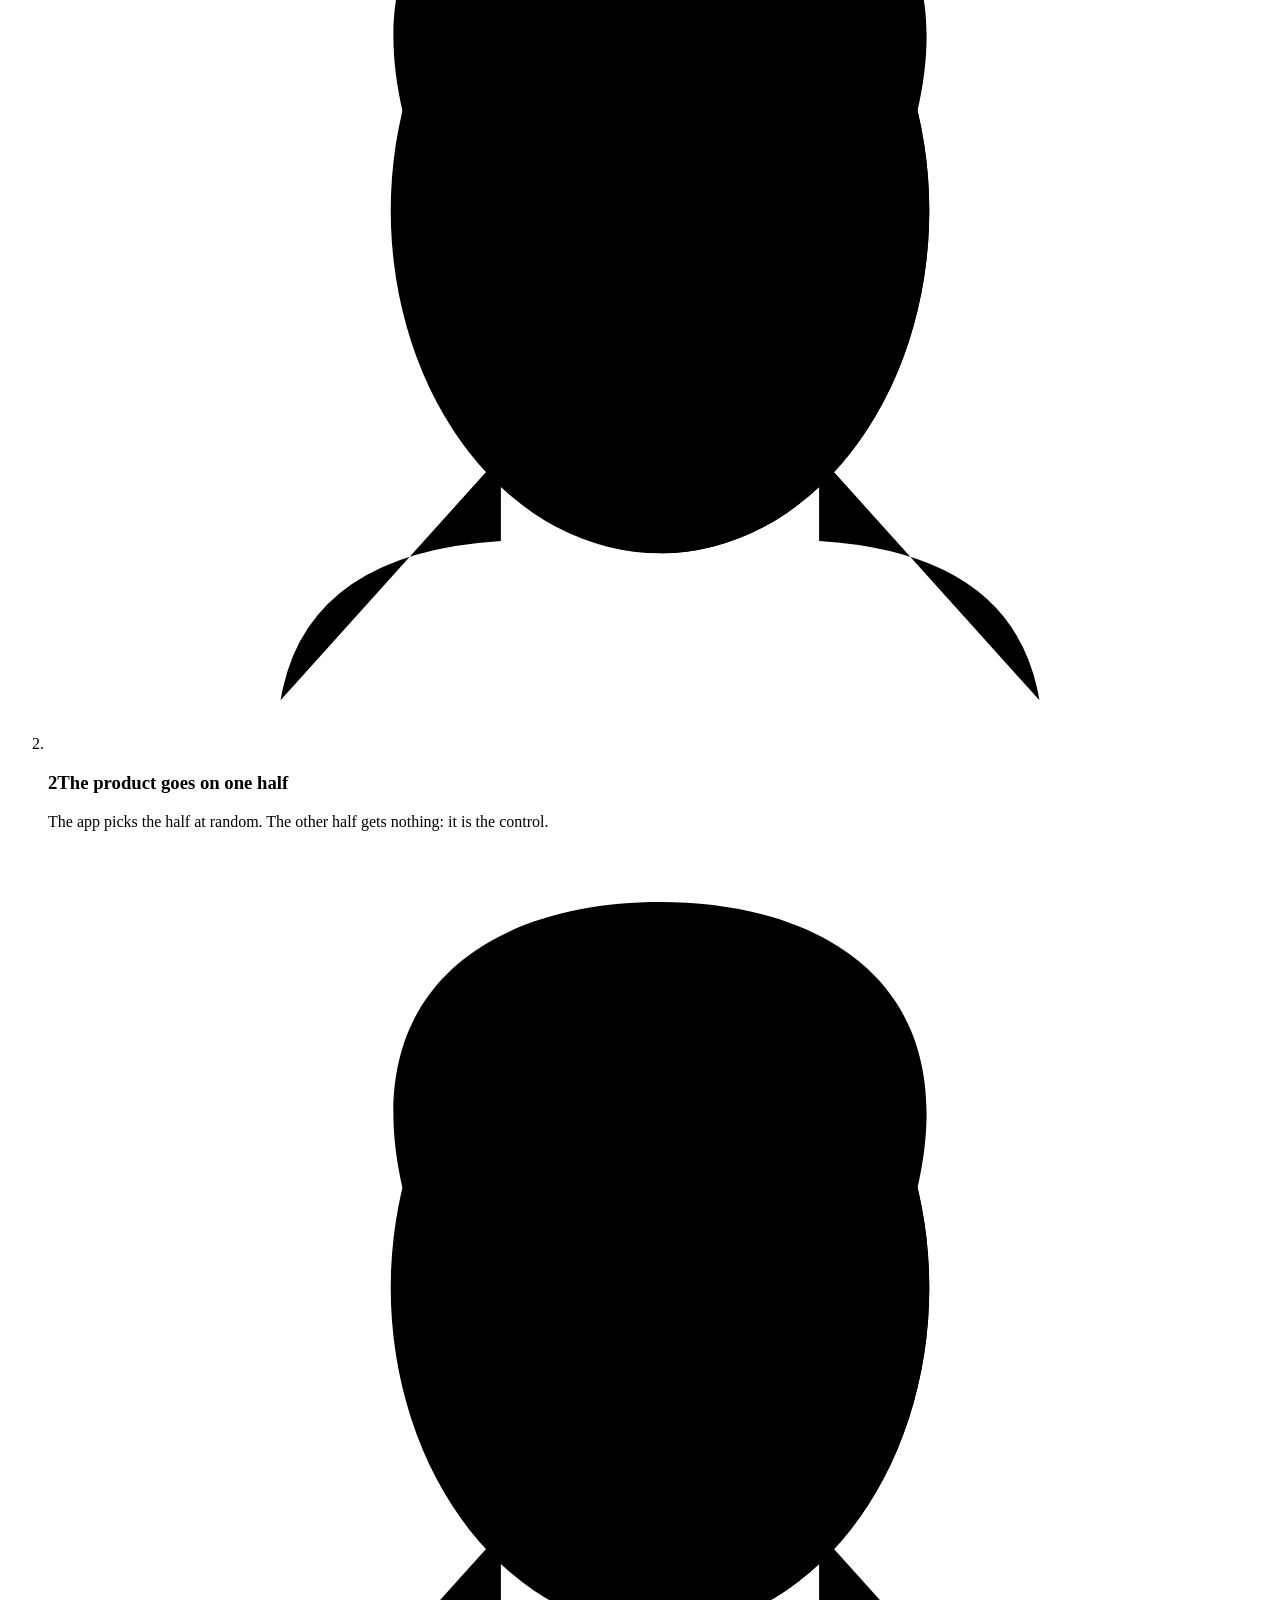
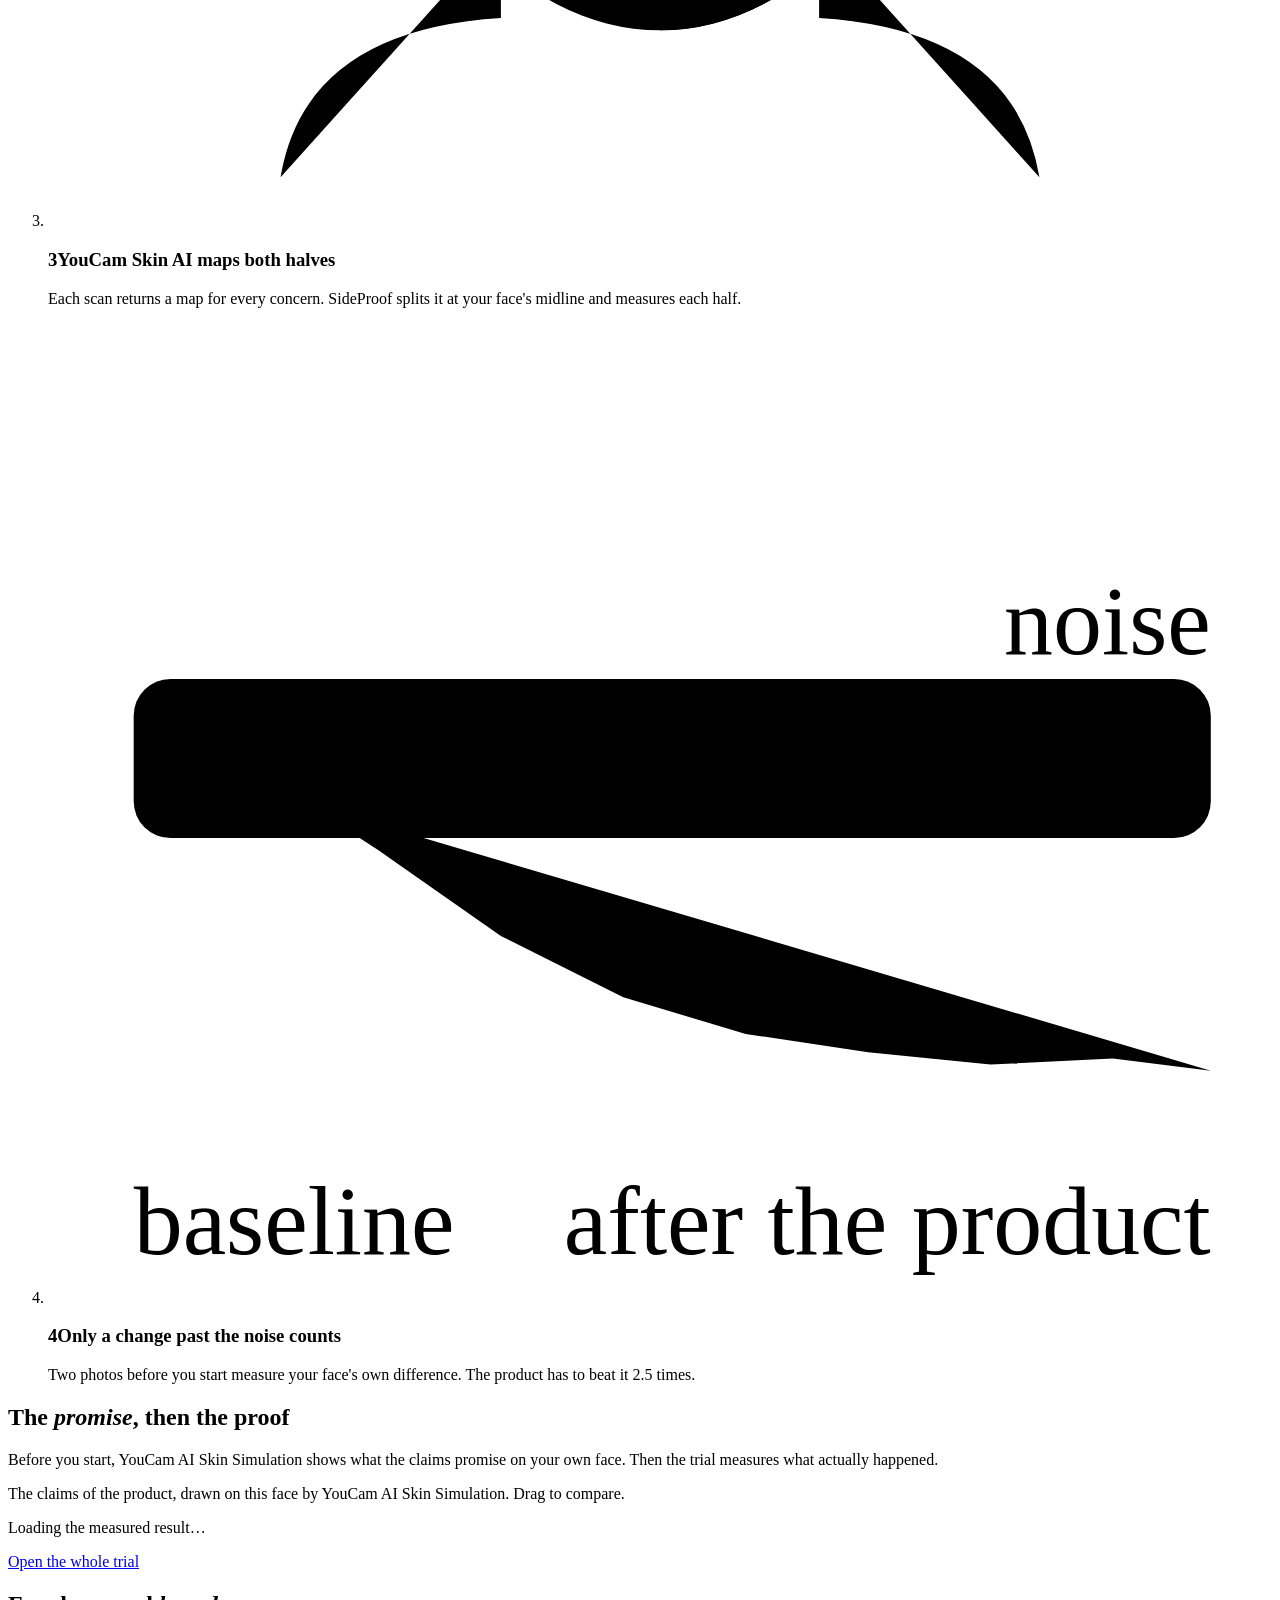
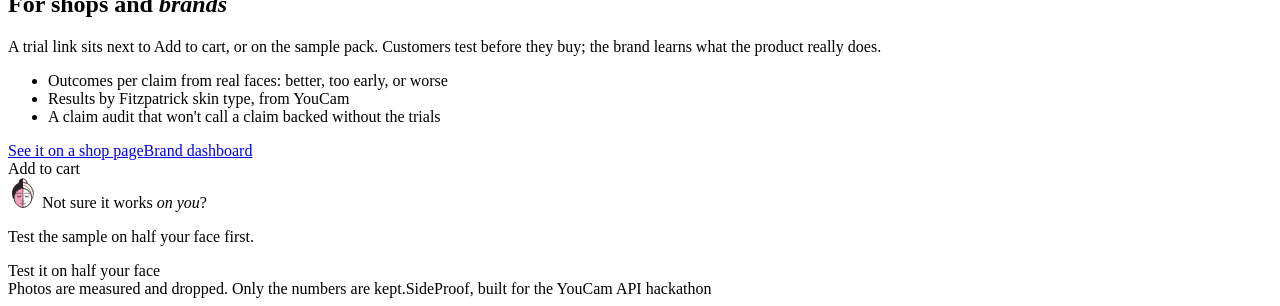
==== commit 34176640: "feat(brand): a new mark, a woman with her hair in a bun, split down the middle The old mark, a tall " ====
--- a/web-dist/index.html
+++ b/web-dist/index.html
@@ -1 +1 @@
-<!DOCTYPE html><html lang="en" class="vgqZGa_variable _4o_jnq_variable"><head><meta charSet="utf-8"/><meta name="viewport" content="width=device-width, initial-scale=1"/><link rel="preload" href="/_next/static/media/82450a180bcad83c-s.p.0p-wng2nn8o-p.woff2" as="font" crossorigin="" type="font/woff2"/><link rel="preload" href="/_next/static/media/d902bc2bfdd0a4cb-s.p.1g73gv09-xcb6.woff2" as="font" crossorigin="" type="font/woff2"/><link rel="preload" href="/_next/static/media/e63b65bb308a9351-s.p.3j3877k49yy0l.woff2" as="font" crossorigin="" type="font/woff2"/><link rel="stylesheet" href="/_next/static/chunks/3adb57hl5-28y.css" data-precedence="next"/><link rel="preload" as="script" fetchPriority="low" href="/_next/static/chunks/1x6obpmlu1_c2.js"/><script src="/_next/static/chunks/2r4s4h5xul1n-.js" async=""></script><script src="/_next/static/chunks/3wbm-994r45kr.js" async=""></script><script src="/_next/static/chunks/1kb4dcqdypxx7.js" async=""></script><script src="/_next/static/chunks/turbopack-3-ry682tkyiqk.js" async=""></script><script src="/_next/static/chunks/0umf92h1sb77c.js" async=""></script><script src="/_next/static/chunks/11ys1ti5g96q_.js" async=""></script><meta name="theme-color" content="#FBF6F1"/><title>SideProof</title><meta name="description" content="Test a skincare product on half your face. YouCam Skin AI measures both halves, so whatever differs is the product."/><link rel="icon" href="/favicon.png"/><link rel="apple-touch-icon" href="/icon-192.png"/><meta name="next-size-adjust" content=""/><script src="/_next/static/chunks/0cz1d0mv5g_q7.js" noModule=""></script></head><body><div hidden=""><!--$--><!--/$--></div><header class="nav"><a class="wordmark" aria-label="SideProof home" href="/"><svg width="26" height="26" viewBox="0 0 32 32" aria-hidden="true" class="mark"><defs><linearGradient id="sp-mark" x1="0" y1="0" x2="1" y2="1"><stop offset="0" stop-color="#F48FB1"></stop><stop offset=".55" stop-color="#E3507E"></stop><stop offset="1" stop-color="#B467E0"></stop></linearGradient></defs><path d="M15 2.6C8.6 3 4.8 8.3 4.8 14.6c0 7 4.4 13 10.2 14.9Z" fill="url(#sp-mark)"></path><path d="M17.2 3.9c5.4.9 8.6 5.4 8.6 10.7 0 6-3.5 11-8.6 13.2Z" fill="none" stroke="currentColor" stroke-width="2.4" stroke-linejoin="round"></path><path d="M9.6 13.4c.8.8 2.2.8 3 0" fill="none" stroke="#FBF6F1" stroke-width="1.6" stroke-linecap="round"></path><path d="M19.6 13.4c.8.8 2.2.8 3 0" fill="none" stroke="currentColor" stroke-width="1.6" stroke-linecap="round"></path></svg><span>SideProof</span></a><nav><a class="hide-sm" href="/#how">How it works</a><a class="hide-sm" href="/demo/">Demo</a><a class="hide-sm" href="/#brands">For brands</a><a class="btn btn-small" href="/new/">Start a trial</a></nav></header><main><section class="hero"><div class="hero-text"><h1>Did it <em class="shimmer">work</em>, or was it the weather?</h1><p class="lead">Put a skincare product on one half of your face and leave the other half alone. YouCam Skin AI measures both halves, so whatever differs is the product.</p><div class="ctas"><a class="btn" href="/new/">Start a trial</a><a class="btn btn-ghost" href="/demo/">See a finished trial</a></div><div class="apis" aria-label="Built on three YouCam APIs"><span class="chrome-chip">YouCam AI Skin Analysis</span><span class="chrome-chip">AI Skin Simulation</span><span class="chrome-chip">AI Fitzpatrick Skin Type</span></div></div><div class="hero-photo"><div class="hero-card"><div class="skeleton"></div></div><p class="caption"></p></div></section><section id="how" class="section"><h2>A fair test, on <em class="rose">half</em> your face</h2><p class="lead narrow">Dermatologists test products with a split-face trial. SideProof gives anyone the same design with a phone.</p><ol class="steps"><li><svg viewBox="0 0 200 160" class="art art-weather" role="img" aria-label="Sun, cloud and night pass over the whole face"><g class="face"><path d="M38 152 Q42 128 74 126 L74 112 M126 112 L126 126 Q158 128 162 152"></path><ellipse cx="100" cy="72" rx="44" ry="56" class="skin"></ellipse><g class="features"><path d="M74 66 Q82 61 90 66 M110 66 Q118 61 126 66"></path><path d="M72 56 L90 54 M110 54 L128 56"></path><path d="M101 74 L95 92 L104 93"></path><path d="M88 106 Q100 112 112 106"></path></g></g><ellipse cx="100" cy="72" rx="44" ry="56" class="wash"></ellipse><path d="M58 56 C50 22 74 9 100 9 C126 9 150 22 142 56 C136 40 120 31 100 31 C80 31 64 40 58 56 Z" class="hair"></path><g class="sky"><circle cx="168" cy="26" r="9" class="sun"></circle><path d="M152 34 a9 9 0 0 1 3-17 a12 12 0 0 1 22 4 a7 7 0 0 1 1 13 z" class="cloud"></path><path d="M172 18 a11 11 0 1 0 6 18 a9 9 0 0 1 -6 -18 z" class="moon"></path></g></svg><h3><span class="num">1</span>Sleep, weather and light change your whole face</h3><p>So a before-and-after photo can&#x27;t tell you what the product did.</p></li><li><svg viewBox="0 0 200 160" class="art art-drop" role="img" aria-label="A drop of product lands on one half"><g class="face"><path d="M38 152 Q42 128 74 126 L74 112 M126 112 L126 126 Q158 128 162 152"></path><ellipse cx="100" cy="72" rx="44" ry="56" class="skin-control"></ellipse><g class="features"><path d="M74 66 Q82 61 90 66 M110 66 Q118 61 126 66"></path><path d="M72 56 L90 54 M110 54 L128 56"></path><path d="M101 74 L95 92 L104 93"></path><path d="M88 106 Q100 112 112 106"></path></g><line x1="100" y1="31" x2="100" y2="128" class="art-midline"></line></g><path d="M100 16 A44 56 0 0 1 100 128 Z" class="treated grow"></path><path d="M58 56 C50 22 74 9 100 9 C126 9 150 22 142 56 C136 40 120 31 100 31 C80 31 64 40 58 56 Z" class="hair"></path><path d="M124 8 q6 9 0 14 q-6 -5 0 -14z" class="drop"></path></svg><h3><span class="num">2</span>The product goes on one half</h3><p>The app picks the half at random. The other half gets nothing: it is the control.</p></li><li><svg viewBox="0 0 200 160" class="art art-scan" role="img" aria-label="A scan line maps both halves"><defs><clipPath id="head"><ellipse cx="100" cy="72" rx="44" ry="56"></ellipse></clipPath></defs><g class="face"><path d="M38 152 Q42 128 74 126 L74 112 M126 112 L126 126 Q158 128 162 152"></path><ellipse cx="100" cy="72" rx="44" ry="56" class="skin-control"></ellipse><g class="features"><path d="M74 66 Q82 61 90 66 M110 66 Q118 61 126 66"></path><path d="M72 56 L90 54 M110 54 L128 56"></path><path d="M101 74 L95 92 L104 93"></path><path d="M88 106 Q100 112 112 106"></path></g><line x1="100" y1="31" x2="100" y2="128" class="art-midline"></line></g><path d="M100 16 A44 56 0 0 1 100 128 Z" class="treated"></path><g clip-path="url(#head)"><circle cx="72" cy="46" r="2.6" class="spot " style="animation-delay:0.5750000000000001s"></circle><circle cx="84" cy="58" r="2.6" class="spot " style="animation-delay:0.7250000000000001s"></circle><circle cx="66" cy="86" r="2.6" class="spot " style="animation-delay:1.075s"></circle><circle cx="80" cy="100" r="2.6" class="spot " style="animation-delay:1.25s"></circle><circle cx="90" cy="40" r="2.6" class="spot " style="animation-delay:0.5s"></circle><circle cx="118" cy="44" r="2.6" class="spot spot-t" style="animation-delay:0.55s"></circle><circle cx="128" cy="70" r="2.6" class="spot spot-t" style="animation-delay:0.875s"></circle><circle cx="112" cy="96" r="2.6" class="spot spot-t" style="animation-delay:1.2000000000000002s"></circle><circle cx="134" cy="90" r="2.6" class="spot spot-t" style="animation-delay:1.125s"></circle><circle cx="106" cy="60" r="2.6" class="spot spot-t" style="animation-delay:0.75s"></circle><rect x="50" y="0" width="100" height="6" class="scanline"></rect></g><path d="M58 56 C50 22 74 9 100 9 C126 9 150 22 142 56 C136 40 120 31 100 31 C80 31 64 40 58 56 Z" class="hair"></path></svg><h3><span class="num">3</span>YouCam Skin AI maps both halves</h3><p>Each scan returns a map for every concern. SideProof splits it at your face&#x27;s midline and measures each half.</p></li><li><svg viewBox="0 0 200 160" class="art art-chart" role="img" aria-label="The treated half&#x27;s line leaves the noise band; the control half stays inside"><rect x="14" y="58" width="176" height="26" rx="6" class="band"></rect><text x="190" y="54" text-anchor="end" class="art-label">noise</text><line x1="44" y1="30" x2="44" y2="138" class="divider"></line><text x="14" y="152" class="art-label">baseline</text><text x="190" y="152" text-anchor="end" class="art-label">after the product</text><polyline points="14,71 34,67 54,75 74,66 94,73 114,65 134,72 154,67 174,70 190,68" class="line-control"></polyline><polyline points="14,70 34,73 54,86 74,100 94,110 114,116 134,119 154,121 174,120 190,122" class="line-treated"></polyline></svg><h3><span class="num">4</span>Only a change past the noise counts</h3><p>Two photos before you start measure your face&#x27;s own difference. The product has to beat it 2.5 times.</p></li></ol></section><section class="section"><h2>The <em class="lilac">promise</em>, then the proof</h2><p class="lead narrow">Before you start, YouCam AI Skin Simulation shows what the claims promise on your own face. Then the trial measures what actually happened.</p><div class="two panel"><div><div class="skeleton"></div><p class="caption">The claims of <!-- -->the product<!-- -->, drawn on this face by YouCam AI Skin Simulation. Drag to compare.</p></div><div class="proof"><p class="muted">Loading the measured result…</p><a class="btn btn-ghost" href="/demo/">Open the whole trial</a></div></div></section><section id="brands" class="section brands"><div><h2>For shops and <em class="rose">brands</em></h2><p class="lead">A trial link sits next to Add to cart, or on the sample pack. Customers test before they buy; the brand learns what the product really does.</p><ul class="ticks"><li>Outcomes per claim from real faces: better, too early, or worse</li><li>Results by Fitzpatrick skin type, from YouCam</li><li>A claim audit that won&#x27;t call a claim backed without the trials</li></ul><div class="ctas"><a href="/shop/A508A6" class="btn">See it on a shop page</a><a href="/dashboard" class="btn btn-ghost">Brand dashboard</a></div></div><div class="widget" aria-hidden="true"><div class="widget-buy">Add to cart</div><div class="widget-sp"><div><div class="widget-head"><svg width="30" height="30" viewBox="0 0 32 32" aria-hidden="true" class="mark"><defs><linearGradient id="sp-mark" x1="0" y1="0" x2="1" y2="1"><stop offset="0" stop-color="#F48FB1"></stop><stop offset=".55" stop-color="#E3507E"></stop><stop offset="1" stop-color="#B467E0"></stop></linearGradient></defs><path d="M15 2.6C8.6 3 4.8 8.3 4.8 14.6c0 7 4.4 13 10.2 14.9Z" fill="url(#sp-mark)"></path><path d="M17.2 3.9c5.4.9 8.6 5.4 8.6 10.7 0 6-3.5 11-8.6 13.2Z" fill="none" stroke="currentColor" stroke-width="2.4" stroke-linejoin="round"></path><path d="M9.6 13.4c.8.8 2.2.8 3 0" fill="none" stroke="#FBF6F1" stroke-width="1.6" stroke-linecap="round"></path><path d="M19.6 13.4c.8.8 2.2.8 3 0" fill="none" stroke="currentColor" stroke-width="1.6" stroke-linecap="round"></path></svg> Not sure it works <em class="rose">on you</em>?</div><p>Test the sample on half your face first.</p><div class="widget-btn">Test it on half your face</div></div></div></div></section></main><footer class="footer"><span>Photos are measured and dropped. Only the numbers are kept.</span><span>SideProof, built for the YouCam API hackathon</span></footer><!--$--><!--/$--><script id="_R_">(globalThis["TURBOPACK"] || (globalThis["TURBOPACK"] = [])).push({"otherChunks":["static/chunks/1x6obpmlu1_c2.js","static/chunks/2r4s4h5xul1n-.js","static/chunks/3wbm-994r45kr.js","static/chunks/1kb4dcqdypxx7.js"],"runtimeModuleIds":[94553]});</script><script src="/_next/static/chunks/1x6obpmlu1_c2.js" async=""></script><script>(self.__next_f=self.__next_f||[]).push([0])</script><script>self.__next_f.push([1,"1:\"$Sreact.fragment\"\n2:\"/_next/static/chunks/0umf92h1sb77c.js\"\n3:I[39756,[\"$2\"],\"default\"]\n4:I[37457,[\"$2\"],\"default\"]\n6:I[47257,[\"$2\"],\"ClientPageRoot\"]\n7:\"/_next/static/chunks/11ys1ti5g96q_.js\"\n8:I[31713,[\"$2\",\"$7\"],\"default\"]\nb:I[97367,[\"$2\"],\"OutletBoundary\"]\nc:\"$Sreact.suspense\"\ne:\"ViewportBoundary\"\nf:I[97367,[\"$2\"],\"$e\"]\n11:\"MetadataBoundary\"\n12:I[97367,[\"$2\"],\"$11\"]\n14:I[68027,[\"$2\"],\"default\",1]\n:HL[\"/_next/static/chunks/3adb57hl5-28y.css\",\"style\"]\n:HL[\"/_next/static/media/82450a180bcad83c-s.p.0p-wng2nn8o-p.woff2\",\"font\",{\"crossOrigin\":\"\",\"type\":\"font/woff2\"}]\n:HL[\"/_next/static/media/d902bc2bfdd0a4cb-s.p.1g73gv09-xcb6.woff2\",\"font\",{\"crossOrigin\":\"\",\"type\":\"font/woff2\"}]\n:HL[\"/_next/static/media/e63b65bb308a9351-s.p.3j3877k49yy0l.woff2\",\"font\",{\"crossOrigin\":\"\",\"type\":\"font/woff2\"}]\n5:[[\"children\",{\"s\":\"__PAGE__\",\"h\":512,\"d\":{\"r\":[\"$\",\"$1\",\"c\",{\"children\":[[\"$\",\"$L6\",null,{\"Component\":\"$8\",\"serverProvidedParams\":{\"searchParams\":{},\"params\":{},\"promises\":[\"$@9\",\"$@a\"]}}],[[\"$\",\"script\",\"script-0\",{\"src\":\"/_next/static/chunks/11ys1ti5g96q_.js\",\"async\":true,\"nonce\":\"$undefined\"}]],[\"$\",\"$Lb\",null,{\"children\":[\"$\",\"$c\",null,{\"name\":\"Next.MetadataOutlet\",\"children\":\"$@d\"}]}]]}],\"p\":false,\"v\":null}}]]\n0:{\"P\":null,\"c\":[\"\",\"\"],\"q\":\"\",\"i\":false,\"t\":{\"t\":{\"s\":\"\",\"h\":528,\"d\":{\"r\":[\"$\",\"$1\",\"c\",{\"children\":[[[\"$\",\"link\",\"0\",{\"rel\":\"stylesheet\",\"href\":\"/_next/static/chunks/3adb57hl5-28y.css\",\"precedence\":\"next\",\"crossOrigin\":\"$undefined\",\"nonce\":\"$undefined\"}],[\"$\",\"script\",\"script-0\",{\"src\":\"/_next/static/chunks/0umf92h1sb77c.js\",\"async\":true,\"nonce\":\"$undefined\"}]],[\"$\",\"html\",null,{\"lang\":\"en\",\"className\":\"vgqZGa_variable _4o_jnq_variable\",\"children\":[\"$\",\"body\",null,{\"children\":[\"$\",\"$L3\",null,{\"parallelRouterKey\":\"children\",\"error\":\"$undefined\",\"errorStyles\":\"$undefined\",\"errorScripts\":\"$undefined\",\"template\":[\"$\",\"$L4\",null,{}],\"templateStyles\":\"$undefined\",\"templateScripts\":\"$undefined\",\"notFound\":[[[\"$\",\"title\",null,{\"children\":\"404: This page could not be found.\"}],[\"$\",\"div\",null,{\"style\":{\"fontFamily\":\"system-ui,\\\"Segoe UI\\\",Roboto,Helvetica,Arial,sans-serif,\\\"Apple Color Emoji\\\",\\\"Segoe UI Emoji\\\"\",\"height\":\"100vh\",\"textAlign\":\"center\",\"display\":\"flex\",\"flexDirection\":\"column\",\"alignItems\":\"center\",\"justifyContent\":\"center\"},\"children\":[\"$\",\"div\",null,{\"children\":[[\"$\",\"style\",null,{\"dangerouslySetInnerHTML\":{\"__html\":\"body{color:#000;background:#fff;margin:0}.next-error-h1{border-right:1px solid rgba(0,0,0,.3)}@media (prefers-color-scheme:dark){body{color:#fff;background:#000}.next-error-h1{border-right:1px solid rgba(255,255,255,.3)}}\"}}],[\"$\",\"h1\",null,{\"className\":\"next-error-h1\",\"style\":{\"display\":\"inline-block\",\"margin\":\"0 20px 0 0\",\"padding\":\"0 23px 0 0\",\"fontSize\":24,\"fontWeight\":500,\"verticalAlign\":\"top\",\"lineHeight\":\"49px\"},\"children\":404}],[\"$\",\"div\",null,{\"style\":{\"display\":\"inline-block\"},\"children\":[\"$\",\"h2\",null,{\"style\":{\"fontSize\":14,\"fontWeight\":400,\"lineHeight\":\"49px\",\"margin\":0},\"children\":\"This page could not be found.\"}]}]]}]}]],[]],\"forbidden\":\"$undefined\",\"unauthorized\":\"$undefined\"}]}]}]]}],\"p\":false,\"v\":null},\"c\":\"$Q5\"},\"h\":{\"r\":[\"$\",\"$1\",\"h\",{\"children\":[null,[\"$\",\"$Lf\",null,{\"children\":\"$L10\"}],[\"$\",\"$L12\",null,{\"children\":[[\"$\",\"div\",null,{\"hidden\":true,\"children\":[\"$\",\"$c\",null,{\"name\":\"Next.Metadata\",\"children\":\"$L13\"}]}],null]}],[\"$\",\"meta\",null,{\"name\":\"next-size-adjust\",\"content\":\"\"}]]}],\"p\":false,\"v\":null}},\"m\":\"$undefined\",\"G\":[\"$14\",[[\"$\",\"link\",\"0\",{\"rel\":\"stylesheet\",\"href\":\"/_next/static/chunks/3adb57hl5-28y.css\",\"precedence\":\"next\",\"crossOrigin\":\"$undefined\",\"nonce\":\"$undefined\"}]]],\"S\":true,\"r\":\"$undefined\",\"s\":\"$undefined\",\"a\":\"$undefined\",\"l\":\"$undefined\",\"p\":\"$undefined\",\"d\":\"$undefined\",\"b\":\"qE4blHwczu2ClEZQBR3An\"}\n9:{}\na:\"$5:0:1:d:r:props:children:0:props:serverProvidedParams:params\"\n10:[[\"$\",\"meta\",\"0\",{\"charSet\":\"utf-8\"}],[\"$\",\"meta\",\"1\",{\"name\":\"viewport\",\"content\":\"width=device-width, initial-scale=1\"}],[\"$\",\"meta\",\"2\",{\"name\":\"theme-color\",\"content\":\"#FBF6F1\"}]]\n15:I[27201,[\"$2\"],\"IconMark\"]\nd:null\n13:[[\"$\",\"title\",\"0\",{\"children\":\"SideProof\"}],[\"$\",\"meta\",\"1\",{\"name\":\"description\",\"content\":\"Test a skincare product on half your face. YouCam Skin AI measures both halves, so whatever differs is the product.\"}],[\"$\",\"link\",\"2\",{\"rel\":\"icon\",\"href\":\"/favicon.png\"}],[\"$\",\"link\",\"3\",{\"rel\":\"apple-touch-icon\",\"href\":\"/icon-192.png\"}],[\"$\",\"$L15\",\"4\",{}]]\n"])</script></body></html>+<!DOCTYPE html><html lang="en" class="vgqZGa_variable _4o_jnq_variable"><head><meta charSet="utf-8"/><meta name="viewport" content="width=device-width, initial-scale=1"/><link rel="preload" href="/_next/static/media/82450a180bcad83c-s.p.0p-wng2nn8o-p.woff2" as="font" crossorigin="" type="font/woff2"/><link rel="preload" href="/_next/static/media/d902bc2bfdd0a4cb-s.p.1g73gv09-xcb6.woff2" as="font" crossorigin="" type="font/woff2"/><link rel="preload" href="/_next/static/media/e63b65bb308a9351-s.p.3j3877k49yy0l.woff2" as="font" crossorigin="" type="font/woff2"/><link rel="stylesheet" href="/_next/static/chunks/3adb57hl5-28y.css" data-precedence="next"/><link rel="preload" as="script" fetchPriority="low" href="/_next/static/chunks/1x6obpmlu1_c2.js"/><script src="/_next/static/chunks/2r4s4h5xul1n-.js" async=""></script><script src="/_next/static/chunks/3wbm-994r45kr.js" async=""></script><script src="/_next/static/chunks/1kb4dcqdypxx7.js" async=""></script><script src="/_next/static/chunks/turbopack-3-ry682tkyiqk.js" async=""></script><script src="/_next/static/chunks/0umf92h1sb77c.js" async=""></script><script src="/_next/static/chunks/1g5w2jg_zl7ig.js" async=""></script><meta name="theme-color" content="#FBF6F1"/><title>SideProof</title><meta name="description" content="Test a skincare product on half your face. YouCam Skin AI measures both halves, so whatever differs is the product."/><link rel="icon" href="/favicon.png"/><link rel="apple-touch-icon" href="/icon-192.png"/><meta name="next-size-adjust" content=""/><script src="/_next/static/chunks/0cz1d0mv5g_q7.js" noModule=""></script></head><body><div hidden=""><!--$--><!--/$--></div><header class="nav"><a class="wordmark" aria-label="SideProof home" href="/"><svg width="26" height="26" viewBox="12 12 168 168" aria-hidden="true" class="mark"><defs><clipPath id="sp-mark-left"><rect width="96" height="192"></rect></clipPath></defs><g stroke="#2B1E25" stroke-width="3.4" stroke-linecap="round" stroke-linejoin="round"><circle cx="96" cy="38" r="22" fill="#FFF8F1"></circle><circle cx="96" cy="38" r="22" fill="#2B1E25" clip-path="url(#sp-mark-left)"></circle><path d="M101 19C112 22 118 31 115 44" fill="none" stroke-width="2.6"></path><ellipse cx="96" cy="98" rx="59" ry="62" fill="#FFF8F1"></ellipse><ellipse cx="96" cy="98" rx="59" ry="62" fill="#2B1E25" clip-path="url(#sp-mark-left)"></ellipse><path d="M99 38C124 41 144 59 151 88M100 52C121 58 136 74 141 98" fill="none" stroke-width="2.6"></path><path d="M96 70C70 73 47 93 47 127C48 151 69 175 96 177C123 175 144 151 145 127C145 93 122 73 96 70Z" fill="#FFFFFF"></path><path d="M96 70C70 73 47 93 47 127C48 151 69 175 96 177C123 175 144 151 145 127C145 93 122 73 96 70Z" fill="#F2A3BB" stroke="none" clip-path="url(#sp-mark-left)"></path><path d="M96 70C70 73 47 93 47 127C48 151 69 175 96 177C123 175 144 151 145 127C145 93 122 73 96 70Z" fill="none"></path><path d="M96 70V177"></path><path d="M60 100Q73 93 87 98M105 98Q119 93 132 100M64 113Q75 120 86 113M106 113Q117 120 128 113M90 141Q96 145 102 141M84 154Q96 162 108 154" fill="none" stroke-width="3"></path><path d="M68.4 115.2L66.5 119M72.8 116.4L72 120.5M77.2 116.4L78 120.5M81.6 115.2L83.5 119M110.4 115.2L108.5 119M114.8 116.4L114 120.5M119.2 116.4L120 120.5M123.6 115.2L125.5 119" fill="none" stroke-width="2"></path></g></svg><span>SideProof</span></a><nav><a class="hide-sm" href="/#how">How it works</a><a class="hide-sm" href="/demo/">Demo</a><a class="hide-sm" href="/#brands">For brands</a><a class="btn btn-small" href="/new/">Start a trial</a></nav></header><main><section class="hero"><div class="hero-text"><h1>Did it <em class="shimmer">work</em>, or was it the weather?</h1><p class="lead">Put a skincare product on one half of your face and leave the other half alone. YouCam Skin AI measures both halves, so whatever differs is the product.</p><div class="ctas"><a class="btn" href="/new/">Start a trial</a><a class="btn btn-ghost" href="/demo/">See a finished trial</a></div><div class="apis" aria-label="Built on three YouCam APIs"><span class="chrome-chip">YouCam AI Skin Analysis</span><span class="chrome-chip">AI Skin Simulation</span><span class="chrome-chip">AI Fitzpatrick Skin Type</span></div></div><div class="hero-photo"><div class="hero-card"><div class="skeleton"></div></div><p class="caption"></p></div></section><section id="how" class="section"><h2>A fair test, on <em class="rose">half</em> your face</h2><p class="lead narrow">Dermatologists test products with a split-face trial. SideProof gives anyone the same design with a phone.</p><ol class="steps"><li><svg viewBox="0 0 200 160" class="art art-weather" role="img" aria-label="Sun, cloud and night pass over the whole face"><g class="face"><path d="M38 152 Q42 128 74 126 L74 112 M126 112 L126 126 Q158 128 162 152"></path><ellipse cx="100" cy="72" rx="44" ry="56" class="skin"></ellipse><g class="features"><path d="M74 66 Q82 61 90 66 M110 66 Q118 61 126 66"></path><path d="M72 56 L90 54 M110 54 L128 56"></path><path d="M101 74 L95 92 L104 93"></path><path d="M88 106 Q100 112 112 106"></path></g></g><ellipse cx="100" cy="72" rx="44" ry="56" class="wash"></ellipse><path d="M58 56 C50 22 74 9 100 9 C126 9 150 22 142 56 C136 40 120 31 100 31 C80 31 64 40 58 56 Z" class="hair"></path><g class="sky"><circle cx="168" cy="26" r="9" class="sun"></circle><path d="M152 34 a9 9 0 0 1 3-17 a12 12 0 0 1 22 4 a7 7 0 0 1 1 13 z" class="cloud"></path><path d="M172 18 a11 11 0 1 0 6 18 a9 9 0 0 1 -6 -18 z" class="moon"></path></g></svg><h3><span class="num">1</span>Sleep, weather and light change your whole face</h3><p>So a before-and-after photo can&#x27;t tell you what the product did.</p></li><li><svg viewBox="0 0 200 160" class="art art-drop" role="img" aria-label="A drop of product lands on one half"><g class="face"><path d="M38 152 Q42 128 74 126 L74 112 M126 112 L126 126 Q158 128 162 152"></path><ellipse cx="100" cy="72" rx="44" ry="56" class="skin-control"></ellipse><g class="features"><path d="M74 66 Q82 61 90 66 M110 66 Q118 61 126 66"></path><path d="M72 56 L90 54 M110 54 L128 56"></path><path d="M101 74 L95 92 L104 93"></path><path d="M88 106 Q100 112 112 106"></path></g><line x1="100" y1="31" x2="100" y2="128" class="art-midline"></line></g><path d="M100 16 A44 56 0 0 1 100 128 Z" class="treated grow"></path><path d="M58 56 C50 22 74 9 100 9 C126 9 150 22 142 56 C136 40 120 31 100 31 C80 31 64 40 58 56 Z" class="hair"></path><path d="M124 8 q6 9 0 14 q-6 -5 0 -14z" class="drop"></path></svg><h3><span class="num">2</span>The product goes on one half</h3><p>The app picks the half at random. The other half gets nothing: it is the control.</p></li><li><svg viewBox="0 0 200 160" class="art art-scan" role="img" aria-label="A scan line maps both halves"><defs><clipPath id="head"><ellipse cx="100" cy="72" rx="44" ry="56"></ellipse></clipPath></defs><g class="face"><path d="M38 152 Q42 128 74 126 L74 112 M126 112 L126 126 Q158 128 162 152"></path><ellipse cx="100" cy="72" rx="44" ry="56" class="skin-control"></ellipse><g class="features"><path d="M74 66 Q82 61 90 66 M110 66 Q118 61 126 66"></path><path d="M72 56 L90 54 M110 54 L128 56"></path><path d="M101 74 L95 92 L104 93"></path><path d="M88 106 Q100 112 112 106"></path></g><line x1="100" y1="31" x2="100" y2="128" class="art-midline"></line></g><path d="M100 16 A44 56 0 0 1 100 128 Z" class="treated"></path><g clip-path="url(#head)"><circle cx="72" cy="46" r="2.6" class="spot " style="animation-delay:0.5750000000000001s"></circle><circle cx="84" cy="58" r="2.6" class="spot " style="animation-delay:0.7250000000000001s"></circle><circle cx="66" cy="86" r="2.6" class="spot " style="animation-delay:1.075s"></circle><circle cx="80" cy="100" r="2.6" class="spot " style="animation-delay:1.25s"></circle><circle cx="90" cy="40" r="2.6" class="spot " style="animation-delay:0.5s"></circle><circle cx="118" cy="44" r="2.6" class="spot spot-t" style="animation-delay:0.55s"></circle><circle cx="128" cy="70" r="2.6" class="spot spot-t" style="animation-delay:0.875s"></circle><circle cx="112" cy="96" r="2.6" class="spot spot-t" style="animation-delay:1.2000000000000002s"></circle><circle cx="134" cy="90" r="2.6" class="spot spot-t" style="animation-delay:1.125s"></circle><circle cx="106" cy="60" r="2.6" class="spot spot-t" style="animation-delay:0.75s"></circle><rect x="50" y="0" width="100" height="6" class="scanline"></rect></g><path d="M58 56 C50 22 74 9 100 9 C126 9 150 22 142 56 C136 40 120 31 100 31 C80 31 64 40 58 56 Z" class="hair"></path></svg><h3><span class="num">3</span>YouCam Skin AI maps both halves</h3><p>Each scan returns a map for every concern. SideProof splits it at your face&#x27;s midline and measures each half.</p></li><li><svg viewBox="0 0 200 160" class="art art-chart" role="img" aria-label="The treated half&#x27;s line leaves the noise band; the control half stays inside"><rect x="14" y="58" width="176" height="26" rx="6" class="band"></rect><text x="190" y="54" text-anchor="end" class="art-label">noise</text><line x1="44" y1="30" x2="44" y2="138" class="divider"></line><text x="14" y="152" class="art-label">baseline</text><text x="190" y="152" text-anchor="end" class="art-label">after the product</text><polyline points="14,71 34,67 54,75 74,66 94,73 114,65 134,72 154,67 174,70 190,68" class="line-control"></polyline><polyline points="14,70 34,73 54,86 74,100 94,110 114,116 134,119 154,121 174,120 190,122" class="line-treated"></polyline></svg><h3><span class="num">4</span>Only a change past the noise counts</h3><p>Two photos before you start measure your face&#x27;s own difference. The product has to beat it 2.5 times.</p></li></ol></section><section class="section"><h2>The <em class="lilac">promise</em>, then the proof</h2><p class="lead narrow">Before you start, YouCam AI Skin Simulation shows what the claims promise on your own face. Then the trial measures what actually happened.</p><div class="two panel"><div><div class="skeleton"></div><p class="caption">The claims of <!-- -->the product<!-- -->, drawn on this face by YouCam AI Skin Simulation. Drag to compare.</p></div><div class="proof"><p class="muted">Loading the measured result…</p><a class="btn btn-ghost" href="/demo/">Open the whole trial</a></div></div></section><section id="brands" class="section brands"><div><h2>For shops and <em class="rose">brands</em></h2><p class="lead">A trial link sits next to Add to cart, or on the sample pack. Customers test before they buy; the brand learns what the product really does.</p><ul class="ticks"><li>Outcomes per claim from real faces: better, too early, or worse</li><li>Results by Fitzpatrick skin type, from YouCam</li><li>A claim audit that won&#x27;t call a claim backed without the trials</li></ul><div class="ctas"><a href="/shop/A508A6" class="btn">See it on a shop page</a><a href="/dashboard" class="btn btn-ghost">Brand dashboard</a></div></div><div class="widget" aria-hidden="true"><div class="widget-buy">Add to cart</div><div class="widget-sp"><div><div class="widget-head"><svg width="30" height="30" viewBox="12 12 168 168" aria-hidden="true" class="mark"><defs><clipPath id="sp-mark-left"><rect width="96" height="192"></rect></clipPath></defs><g stroke="#2B1E25" stroke-width="3.4" stroke-linecap="round" stroke-linejoin="round"><circle cx="96" cy="38" r="22" fill="#FFF8F1"></circle><circle cx="96" cy="38" r="22" fill="#2B1E25" clip-path="url(#sp-mark-left)"></circle><path d="M101 19C112 22 118 31 115 44" fill="none" stroke-width="2.6"></path><ellipse cx="96" cy="98" rx="59" ry="62" fill="#FFF8F1"></ellipse><ellipse cx="96" cy="98" rx="59" ry="62" fill="#2B1E25" clip-path="url(#sp-mark-left)"></ellipse><path d="M99 38C124 41 144 59 151 88M100 52C121 58 136 74 141 98" fill="none" stroke-width="2.6"></path><path d="M96 70C70 73 47 93 47 127C48 151 69 175 96 177C123 175 144 151 145 127C145 93 122 73 96 70Z" fill="#FFFFFF"></path><path d="M96 70C70 73 47 93 47 127C48 151 69 175 96 177C123 175 144 151 145 127C145 93 122 73 96 70Z" fill="#F2A3BB" stroke="none" clip-path="url(#sp-mark-left)"></path><path d="M96 70C70 73 47 93 47 127C48 151 69 175 96 177C123 175 144 151 145 127C145 93 122 73 96 70Z" fill="none"></path><path d="M96 70V177"></path><path d="M60 100Q73 93 87 98M105 98Q119 93 132 100M64 113Q75 120 86 113M106 113Q117 120 128 113M90 141Q96 145 102 141M84 154Q96 162 108 154" fill="none" stroke-width="3"></path><path d="M68.4 115.2L66.5 119M72.8 116.4L72 120.5M77.2 116.4L78 120.5M81.6 115.2L83.5 119M110.4 115.2L108.5 119M114.8 116.4L114 120.5M119.2 116.4L120 120.5M123.6 115.2L125.5 119" fill="none" stroke-width="2"></path></g></svg> Not sure it works <em class="rose">on you</em>?</div><p>Test the sample on half your face first.</p><div class="widget-btn">Test it on half your face</div></div></div></div></section></main><footer class="footer"><span>Photos are measured and dropped. Only the numbers are kept.</span><span>SideProof, built for the YouCam API hackathon</span></footer><!--$--><!--/$--><script id="_R_">(globalThis["TURBOPACK"] || (globalThis["TURBOPACK"] = [])).push({"otherChunks":["static/chunks/1x6obpmlu1_c2.js","static/chunks/2r4s4h5xul1n-.js","static/chunks/3wbm-994r45kr.js","static/chunks/1kb4dcqdypxx7.js"],"runtimeModuleIds":[94553]});</script><script src="/_next/static/chunks/1x6obpmlu1_c2.js" async=""></script><script>(self.__next_f=self.__next_f||[]).push([0])</script><script>self.__next_f.push([1,"1:\"$Sreact.fragment\"\n2:\"/_next/static/chunks/0umf92h1sb77c.js\"\n3:I[39756,[\"$2\"],\"default\"]\n4:I[37457,[\"$2\"],\"default\"]\n6:I[47257,[\"$2\"],\"ClientPageRoot\"]\n7:\"/_next/static/chunks/1g5w2jg_zl7ig.js\"\n8:I[31713,[\"$2\",\"$7\"],\"default\"]\nb:I[97367,[\"$2\"],\"OutletBoundary\"]\nc:\"$Sreact.suspense\"\ne:\"ViewportBoundary\"\nf:I[97367,[\"$2\"],\"$e\"]\n11:\"MetadataBoundary\"\n12:I[97367,[\"$2\"],\"$11\"]\n14:I[68027,[\"$2\"],\"default\",1]\n:HL[\"/_next/static/chunks/3adb57hl5-28y.css\",\"style\"]\n:HL[\"/_next/static/media/82450a180bcad83c-s.p.0p-wng2nn8o-p.woff2\",\"font\",{\"crossOrigin\":\"\",\"type\":\"font/woff2\"}]\n:HL[\"/_next/static/media/d902bc2bfdd0a4cb-s.p.1g73gv09-xcb6.woff2\",\"font\",{\"crossOrigin\":\"\",\"type\":\"font/woff2\"}]\n:HL[\"/_next/static/media/e63b65bb308a9351-s.p.3j3877k49yy0l.woff2\",\"font\",{\"crossOrigin\":\"\",\"type\":\"font/woff2\"}]\n5:[[\"children\",{\"s\":\"__PAGE__\",\"h\":512,\"d\":{\"r\":[\"$\",\"$1\",\"c\",{\"children\":[[\"$\",\"$L6\",null,{\"Component\":\"$8\",\"serverProvidedParams\":{\"searchParams\":{},\"params\":{},\"promises\":[\"$@9\",\"$@a\"]}}],[[\"$\",\"script\",\"script-0\",{\"src\":\"/_next/static/chunks/1g5w2jg_zl7ig.js\",\"async\":true,\"nonce\":\"$undefined\"}]],[\"$\",\"$Lb\",null,{\"children\":[\"$\",\"$c\",null,{\"name\":\"Next.MetadataOutlet\",\"children\":\"$@d\"}]}]]}],\"p\":false,\"v\":null}}]]\n0:{\"P\":null,\"c\":[\"\",\"\"],\"q\":\"\",\"i\":false,\"t\":{\"t\":{\"s\":\"\",\"h\":528,\"d\":{\"r\":[\"$\",\"$1\",\"c\",{\"children\":[[[\"$\",\"link\",\"0\",{\"rel\":\"stylesheet\",\"href\":\"/_next/static/chunks/3adb57hl5-28y.css\",\"precedence\":\"next\",\"crossOrigin\":\"$undefined\",\"nonce\":\"$undefined\"}],[\"$\",\"script\",\"script-0\",{\"src\":\"/_next/static/chunks/0umf92h1sb77c.js\",\"async\":true,\"nonce\":\"$undefined\"}]],[\"$\",\"html\",null,{\"lang\":\"en\",\"className\":\"vgqZGa_variable _4o_jnq_variable\",\"children\":[\"$\",\"body\",null,{\"children\":[\"$\",\"$L3\",null,{\"parallelRouterKey\":\"children\",\"error\":\"$undefined\",\"errorStyles\":\"$undefined\",\"errorScripts\":\"$undefined\",\"template\":[\"$\",\"$L4\",null,{}],\"templateStyles\":\"$undefined\",\"templateScripts\":\"$undefined\",\"notFound\":[[[\"$\",\"title\",null,{\"children\":\"404: This page could not be found.\"}],[\"$\",\"div\",null,{\"style\":{\"fontFamily\":\"system-ui,\\\"Segoe UI\\\",Roboto,Helvetica,Arial,sans-serif,\\\"Apple Color Emoji\\\",\\\"Segoe UI Emoji\\\"\",\"height\":\"100vh\",\"textAlign\":\"center\",\"display\":\"flex\",\"flexDirection\":\"column\",\"alignItems\":\"center\",\"justifyContent\":\"center\"},\"children\":[\"$\",\"div\",null,{\"children\":[[\"$\",\"style\",null,{\"dangerouslySetInnerHTML\":{\"__html\":\"body{color:#000;background:#fff;margin:0}.next-error-h1{border-right:1px solid rgba(0,0,0,.3)}@media (prefers-color-scheme:dark){body{color:#fff;background:#000}.next-error-h1{border-right:1px solid rgba(255,255,255,.3)}}\"}}],[\"$\",\"h1\",null,{\"className\":\"next-error-h1\",\"style\":{\"display\":\"inline-block\",\"margin\":\"0 20px 0 0\",\"padding\":\"0 23px 0 0\",\"fontSize\":24,\"fontWeight\":500,\"verticalAlign\":\"top\",\"lineHeight\":\"49px\"},\"children\":404}],[\"$\",\"div\",null,{\"style\":{\"display\":\"inline-block\"},\"children\":[\"$\",\"h2\",null,{\"style\":{\"fontSize\":14,\"fontWeight\":400,\"lineHeight\":\"49px\",\"margin\":0},\"children\":\"This page could not be found.\"}]}]]}]}]],[]],\"forbidden\":\"$undefined\",\"unauthorized\":\"$undefined\"}]}]}]]}],\"p\":false,\"v\":null},\"c\":\"$Q5\"},\"h\":{\"r\":[\"$\",\"$1\",\"h\",{\"children\":[null,[\"$\",\"$Lf\",null,{\"children\":\"$L10\"}],[\"$\",\"$L12\",null,{\"children\":[[\"$\",\"div\",null,{\"hidden\":true,\"children\":[\"$\",\"$c\",null,{\"name\":\"Next.Metadata\",\"children\":\"$L13\"}]}],null]}],[\"$\",\"meta\",null,{\"name\":\"next-size-adjust\",\"content\":\"\"}]]}],\"p\":false,\"v\":null}},\"m\":\"$undefined\",\"G\":[\"$14\",[[\"$\",\"link\",\"0\",{\"rel\":\"stylesheet\",\"href\":\"/_next/static/chunks/3adb57hl5-28y.css\",\"precedence\":\"next\",\"crossOrigin\":\"$undefined\",\"nonce\":\"$undefined\"}]]],\"S\":true,\"r\":\"$undefined\",\"s\":\"$undefined\",\"a\":\"$undefined\",\"l\":\"$undefined\",\"p\":\"$undefined\",\"d\":\"$undefined\",\"b\":\"_ViMnmoXr8b_pEeuA4x6j\"}\n9:{}\na:\"$5:0:1:d:r:props:children:0:props:serverProvidedParams:params\"\n10:[[\"$\",\"meta\",\"0\",{\"charSet\":\"utf-8\"}],[\"$\",\"meta\",\"1\",{\"name\":\"viewport\",\"content\":\"width=device-width, initial-scale=1\"}],[\"$\",\"meta\",\"2\",{\"name\":\"theme-color\",\"content\":\"#FBF6F1\"}]]\n15:I[27201,[\"$2\"],\"IconMark\"]\nd:null\n13:[[\"$\",\"title\",\"0\",{\"children\":\"SideProof\"}],[\"$\",\"meta\",\"1\",{\"name\":\"description\",\"content\":\"Test a skincare product on half your face. YouCam Skin AI measures both halves, so whatever differs is the product.\"}],[\"$\",\"link\",\"2\",{\"rel\":\"icon\",\"href\":\"/favicon.png\"}],[\"$\",\"link\",\"3\",{\"rel\":\"apple-touch-icon\",\"href\":\"/icon-192.png\"}],[\"$\",\"$L15\",\"4\",{}]]\n"])</script></body></html>
